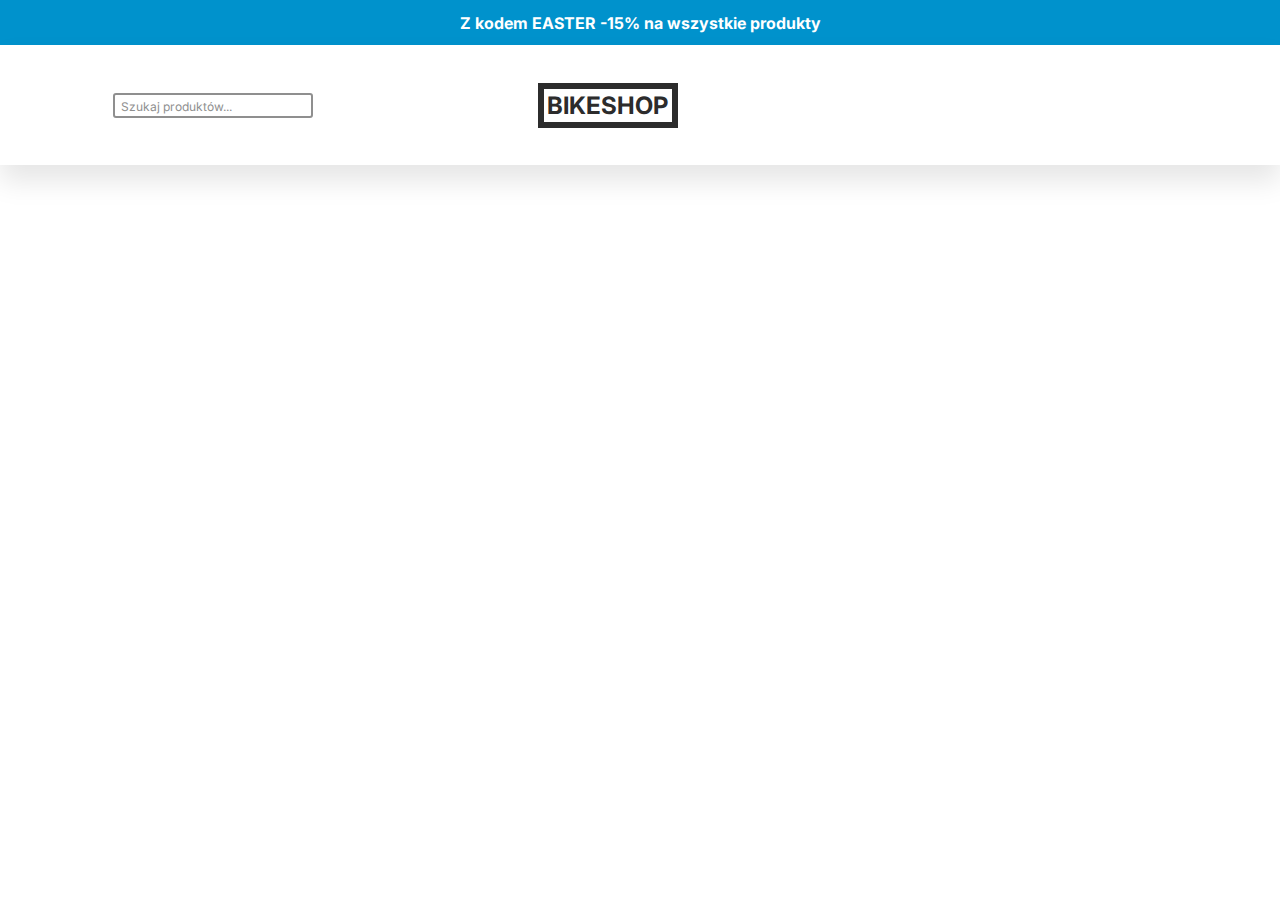
==== index.html @ ec5718e2 "Update" ====
<!DOCTYPE html>
<html lang="en">

<head>
    <meta charset="UTF-8">
    <meta http-equiv="X-UA-Compatible" content="IE=edge">
    <meta name="viewport" content="width=device-width, initial-scale=1.0">
    <title>Bikeshop Project</title>
    <link rel="stylesheet" href="assets/css/style.css">
</head>

<body>
    <div class="promotionNav">Z kodem EASTER -15% na wszystkie produkty</div>
    <div class="nav">
        <div class="navMain">
            <div class="searchBar">Szukaj produktów...</div>
            <div class="navLogo">BIKESHOP</div>
            <div class="userIcons ">
                <div class="userLogin">
                    <i class="las la-user"></i>
                </div>
                <div class="userFavorite">
                    <i class="las la-heart"></i>
                </div>
                <div class="userCart">
                    <i class="las la-shopping-cart"></i>
                </div>
            </div>
        </div>
        <div class="categoriesNav"></div>
    </div>


</body>

</html>
---- assets/css/style.css ----
@import url('https://fonts.googleapis.com/css2?family=Inter:wght@300;400;500;600;700;800;900&display=swap');

:root {
    --color-body: #ffff;
    --color-base: #0092cc;
    --color-text: #1e1e1e;
    --font-base: "Inter";
}

* {
    box-sizing: border-box;
    margin: 0;
    padding: 0;
}

body {
    background-color: var(--color-body);
    color: var(--color-text);
    font-family: var(--font-base), sans-serif;
}

.promotionNav {
    background-color: var(--color-base);
    color: #ffff;
    font-weight: 700;
    position: absolute;
    display: flex;
    flex-direction: row;
    justify-content: center;
    align-items: center;
    width: 100%;
    height: 45px;
    top: 0;
}

.nav {
    position: absolute;
    background-color: var(--color-body);
    width: 100%;
    height: 120px;
    display: flex;
    justify-content: center;
    align-items: center;
    box-shadow: 0px 16px 26px rgba(0, 0, 0, 0.1);
    top: 45px;
    left: 0;
}

.navMain {
    display: flex;
    justify-content: space-around;
    align-items: center;
    flex-direction: row;
    width: 100%;
}

.searchBar {
    color: #8F8F8F;
    font-size: 12px;
    width: 200px;
    height: 25px;
    border: 2px solid #8F8F8F;
    border-radius: 3px;
    padding: 4px 6px;
}

.navLogo {
    display: flex;
    justify-content: center;
    align-items: center;
    padding: 8px 8px;
    width: 140px;
    height: 45px;
    border: 6px solid #2c2c2c;
    color: #2c2c2c;
    font-size: 24px;
    font-weight: 700;
}

.userIcons {
    display: flex;
    justify-content: center;
    align-items: center;
    width: 264px;
    height: 56px;
}

.userIcons i {
    color: #8F8F8F;
    height: 46px;
    width: 46px;
    font-size: 1.2rem;
}
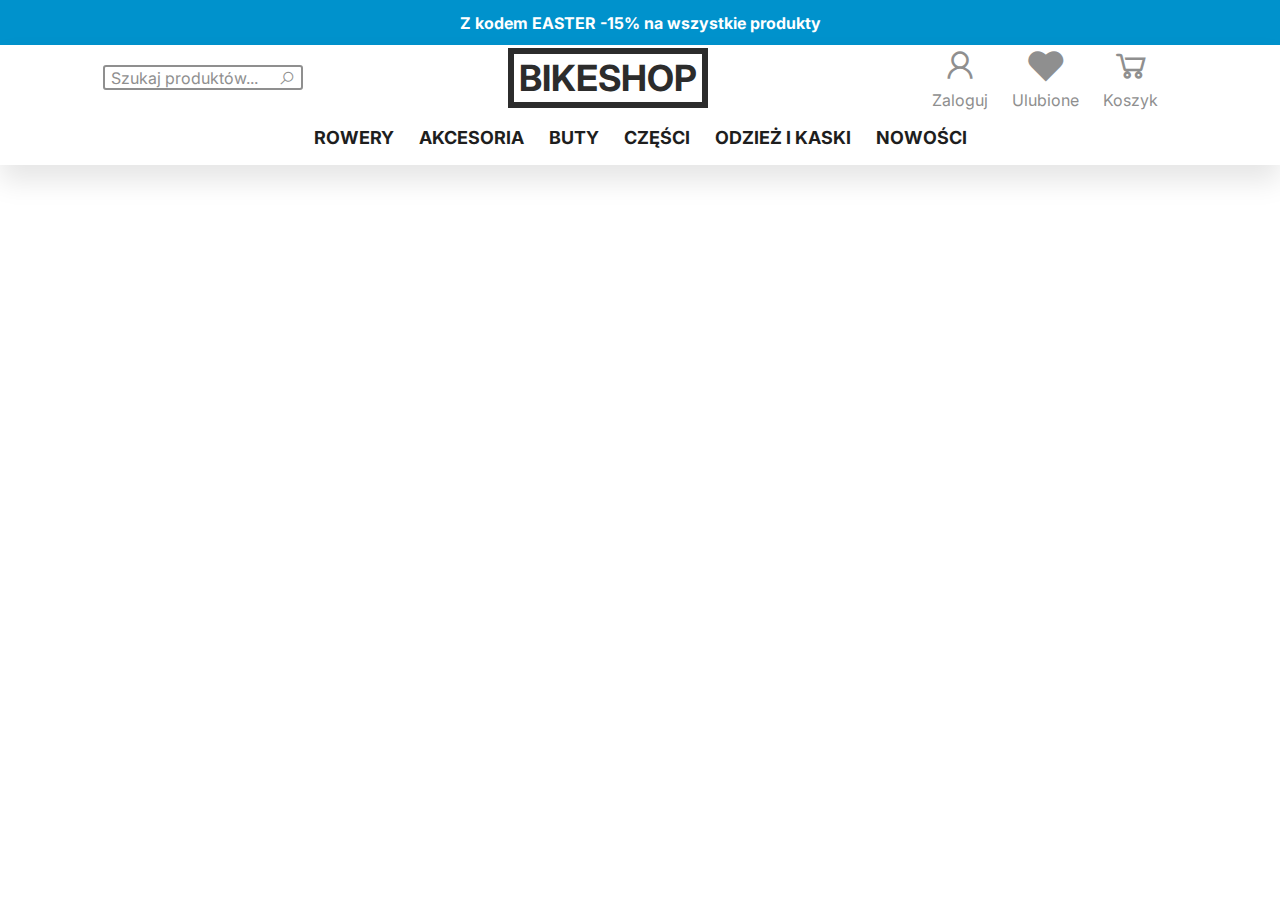
==== commit a8c10883: "Update" ====
--- a/index.html
+++ b/index.html
@@ -7,27 +7,38 @@
     <meta name="viewport" content="width=device-width, initial-scale=1.0">
     <title>Bikeshop Project</title>
     <link rel="stylesheet" href="assets/css/style.css">
+    <link rel="stylesheet" href="./assets/css/line-awesome.min.css">
 </head>
 
 <body>
     <div class="promotionNav">Z kodem EASTER -15% na wszystkie produkty</div>
     <div class="nav">
         <div class="navMain">
-            <div class="searchBar">Szukaj produktów...</div>
+            <div class="searchBar">Szukaj produktów...<i class="las la-search"></i></div>
             <div class="navLogo">BIKESHOP</div>
             <div class="userIcons ">
                 <div class="userLogin">
                     <i class="las la-user"></i>
+                    Zaloguj
                 </div>
                 <div class="userFavorite">
                     <i class="las la-heart"></i>
+                    Ulubione
                 </div>
                 <div class="userCart">
                     <i class="las la-shopping-cart"></i>
+                    Koszyk
                 </div>
             </div>
         </div>
-        <div class="categoriesNav"></div>
+        <div class="categoriesNav">
+            <a>ROWERY</a>
+            <a>AKCESORIA</a>
+            <a>BUTY</a>
+            <a>CZĘŚCI</a>
+            <a>ODZIEŻ I KASKI</a>
+            <a>NOWOŚCI</a>
+        </div>
     </div>
 
 
--- a/assets/css/style.css
+++ b/assets/css/style.css
@@ -31,6 +31,7 @@
     width: 100%;
     height: 45px;
     top: 0;
+    margin-bottom: 5px;
 }
 
 .nav {
@@ -41,9 +42,11 @@
     display: flex;
     justify-content: center;
     align-items: center;
+    flex-direction: column;
     box-shadow: 0px 16px 26px rgba(0, 0, 0, 0.1);
     top: 45px;
     left: 0;
+    
 }
 
 .navMain {
@@ -52,11 +55,12 @@
     align-items: center;
     flex-direction: row;
     width: 100%;
+    margin-bottom: 5px;
 }
 
 .searchBar {
     color: #8F8F8F;
-    font-size: 12px;
+    font-size: 16px;
     width: 200px;
     height: 25px;
     border: 2px solid #8F8F8F;
@@ -64,16 +68,23 @@
     padding: 4px 6px;
 }
 
+.searchBar {
+    display: flex;
+    justify-content: space-between;
+    align-items: center;
+    flex-direction: row;
+}
+
 .navLogo {
     display: flex;
     justify-content: center;
     align-items: center;
     padding: 8px 8px;
-    width: 140px;
-    height: 45px;
+    width: 200px;
+    height: 60px;
     border: 6px solid #2c2c2c;
     color: #2c2c2c;
-    font-size: 24px;
+    font-size: 36px;
     font-weight: 700;
 }
 
@@ -83,11 +94,55 @@
     align-items: center;
     width: 264px;
     height: 56px;
+    gap: 24px;
+}
+
+.userLogin {
+    display: flex;
+    flex-direction: column;
+    justify-content: center;
+    align-items: center;
+    color: #8F8F8F;
+    gap: 5px;
+}
+
+.userFavorite {
+    display: flex;
+    flex-direction: column;
+    justify-content: center;
+    align-items: center;
+    color: #8F8F8F;
+    gap: 5px;
+}
+
+.userCart {
+    display: flex;
+    flex-direction: column;
+    justify-content: center;
+    align-items: center;
+    color: #8F8F8F;
+    gap: 5px;
 }
 
 .userIcons i {
-    color: #8F8F8F;
-    height: 46px;
-    width: 46px;
-    font-size: 1.2rem;
-}+    color: #8f8f8f;
+    font-size: 40px;
+}
+
+.categoriesNav {
+    display: flex;
+    justify-content: center;
+    align-items: center;
+    flex-direction: row;
+    width: 100%;
+    height: 50px;
+    background-color: #ffff;
+    gap: 25px;
+}
+
+.categoriesNav a {
+    font-weight: 700;
+    color: #1e1e1e;
+    font-size: 18px;
+}
+
--- a/assets/css/line-awesome.min.css
+++ b/assets/css/line-awesome.min.css
@@ -0,0 +1 @@
+.la,.lab,.lad,.lal,.lar,.las{-moz-osx-font-smoothing:grayscale;-webkit-font-smoothing:antialiased;display:inline-block;font-style:normal;font-variant:normal;text-rendering:auto;line-height:1}.la-lg{font-size:1.33333em;line-height:.75em;vertical-align:-.0667em}.la-xs{font-size:.75em}.la-sm{font-size:.875em}.la-1x{font-size:1em}.la-2x{font-size:2em}.la-3x{font-size:3em}.la-4x{font-size:4em}.la-5x{font-size:5em}.la-6x{font-size:6em}.la-7x{font-size:7em}.la-8x{font-size:8em}.la-9x{font-size:9em}.la-10x{font-size:10em}.la-fw{text-align:center;width:1.25em}.la-ul{list-style-type:none;margin-left:2.5em;padding-left:0}.la-ul>li{position:relative}.la-li{left:-2em;position:absolute;text-align:center;width:2em;line-height:inherit}.la-border{border:solid .08em #eee;border-radius:.1em;padding:.2em .25em .15em}.la-pull-left{float:left}.la-pull-right{float:right}.la.la-pull-left,.lab.la-pull-left,.lal.la-pull-left,.lar.la-pull-left,.las.la-pull-left{margin-right:.3em}.la.la-pull-right,.lab.la-pull-right,.lal.la-pull-right,.lar.la-pull-right,.las.la-pull-right{margin-left:.3em}.la-spin{-webkit-animation:la-spin 2s infinite linear;animation:la-spin 2s infinite linear}.la-pulse{-webkit-animation:la-spin 1s infinite steps(8);animation:la-spin 1s infinite steps(8)}@-webkit-keyframes la-spin{0%{-webkit-transform:rotate(0);transform:rotate(0)}100%{-webkit-transform:rotate(360deg);transform:rotate(360deg)}}@keyframes la-spin{0%{-webkit-transform:rotate(0);transform:rotate(0)}100%{-webkit-transform:rotate(360deg);transform:rotate(360deg)}}.la-rotate-90{-webkit-transform:rotate(90deg);transform:rotate(90deg)}.la-rotate-180{-webkit-transform:rotate(180deg);transform:rotate(180deg)}.la-rotate-270{-webkit-transform:rotate(270deg);transform:rotate(270deg)}.la-flip-horizontal{-webkit-transform:scale(-1,1);transform:scale(-1,1)}.la-flip-vertical{-webkit-transform:scale(1,-1);transform:scale(1,-1)}.la-flip-both,.la-flip-horizontal.la-flip-vertical{-webkit-transform:scale(-1,-1);transform:scale(-1,-1)}:root .la-flip-both,:root .la-flip-horizontal,:root .la-flip-vertical,:root .la-rotate-180,:root .la-rotate-270,:root .la-rotate-90{-webkit-filter:none;filter:none}.la-stack{display:inline-block;height:2em;line-height:2em;position:relative;vertical-align:middle;width:2.5em}.la-stack-1x,.la-stack-2x{left:0;position:absolute;text-align:center;width:100%}.la-stack-1x{line-height:inherit}.la-stack-2x{font-size:2em}.la-inverse{color:#fff}.la-500px:before{content:"\f26e"}.la-accessible-icon:before{content:"\f368"}.la-accusoft:before{content:"\f369"}.la-acquisitions-incorporated:before{content:"\f6af"}.la-ad:before{content:"\f641"}.la-address-book:before{content:"\f2b9"}.la-address-card:before{content:"\f2bb"}.la-adjust:before{content:"\f042"}.la-adn:before{content:"\f170"}.la-adobe:before{content:"\f778"}.la-adversal:before{content:"\f36a"}.la-affiliatetheme:before{content:"\f36b"}.la-air-freshener:before{content:"\f5d0"}.la-airbnb:before{content:"\f834"}.la-algolia:before{content:"\f36c"}.la-align-center:before{content:"\f037"}.la-align-justify:before{content:"\f039"}.la-align-left:before{content:"\f036"}.la-align-right:before{content:"\f038"}.la-alipay:before{content:"\f642"}.la-allergies:before{content:"\f461"}.la-amazon:before{content:"\f270"}.la-amazon-pay:before{content:"\f42c"}.la-ambulance:before{content:"\f0f9"}.la-american-sign-language-interpreting:before{content:"\f2a3"}.la-amilia:before{content:"\f36d"}.la-anchor:before{content:"\f13d"}.la-android:before{content:"\f17b"}.la-angellist:before{content:"\f209"}.la-angle-double-down:before{content:"\f103"}.la-angle-double-left:before{content:"\f100"}.la-angle-double-right:before{content:"\f101"}.la-angle-double-up:before{content:"\f102"}.la-angle-down:before{content:"\f107"}.la-angle-left:before{content:"\f104"}.la-angle-right:before{content:"\f105"}.la-angle-up:before{content:"\f106"}.la-angry:before{content:"\f556"}.la-angrycreative:before{content:"\f36e"}.la-angular:before{content:"\f420"}.la-ankh:before{content:"\f644"}.la-app-store:before{content:"\f36f"}.la-app-store-ios:before{content:"\f370"}.la-apper:before{content:"\f371"}.la-apple:before{content:"\f179"}.la-apple-alt:before{content:"\f5d1"}.la-apple-pay:before{content:"\f415"}.la-archive:before{content:"\f187"}.la-archway:before{content:"\f557"}.la-arrow-alt-circle-down:before{content:"\f358"}.la-arrow-alt-circle-left:before{content:"\f359"}.la-arrow-alt-circle-right:before{content:"\f35a"}.la-arrow-alt-circle-up:before{content:"\f35b"}.la-arrow-circle-down:before{content:"\f0ab"}.la-arrow-circle-left:before{content:"\f0a8"}.la-arrow-circle-right:before{content:"\f0a9"}.la-arrow-circle-up:before{content:"\f0aa"}.la-arrow-down:before{content:"\f063"}.la-arrow-left:before{content:"\f060"}.la-arrow-right:before{content:"\f061"}.la-arrow-up:before{content:"\f062"}.la-arrows-alt:before{content:"\f0b2"}.la-arrows-alt-h:before{content:"\f337"}.la-arrows-alt-v:before{content:"\f338"}.la-artstation:before{content:"\f77a"}.la-assistive-listening-systems:before{content:"\f2a2"}.la-asterisk:before{content:"\f069"}.la-asymmetrik:before{content:"\f372"}.la-at:before{content:"\f1fa"}.la-atlas:before{content:"\f558"}.la-atlassian:before{content:"\f77b"}.la-atom:before{content:"\f5d2"}.la-audible:before{content:"\f373"}.la-audio-description:before{content:"\f29e"}.la-autoprefixer:before{content:"\f41c"}.la-avianex:before{content:"\f374"}.la-aviato:before{content:"\f421"}.la-award:before{content:"\f559"}.la-aws:before{content:"\f375"}.la-baby:before{content:"\f77c"}.la-baby-carriage:before{content:"\f77d"}.la-backspace:before{content:"\f55a"}.la-backward:before{content:"\f04a"}.la-bacon:before{content:"\f7e5"}.la-balance-scale:before{content:"\f24e"}.la-balance-scale-left:before{content:"\f515"}.la-balance-scale-right:before{content:"\f516"}.la-ban:before{content:"\f05e"}.la-band-aid:before{content:"\f462"}.la-bandcamp:before{content:"\f2d5"}.la-barcode:before{content:"\f02a"}.la-bars:before{content:"\f0c9"}.la-baseball-ball:before{content:"\f433"}.la-basketball-ball:before{content:"\f434"}.la-bath:before{content:"\f2cd"}.la-battery-empty:before{content:"\f244"}.la-battery-full:before{content:"\f240"}.la-battery-half:before{content:"\f242"}.la-battery-quarter:before{content:"\f243"}.la-battery-three-quarters:before{content:"\f241"}.la-battle-net:before{content:"\f835"}.la-bed:before{content:"\f236"}.la-beer:before{content:"\f0fc"}.la-behance:before{content:"\f1b4"}.la-behance-square:before{content:"\f1b5"}.la-bell:before{content:"\f0f3"}.la-bell-slash:before{content:"\f1f6"}.la-bezier-curve:before{content:"\f55b"}.la-bible:before{content:"\f647"}.la-bicycle:before{content:"\f206"}.la-biking:before{content:"\f84a"}.la-bimobject:before{content:"\f378"}.la-binoculars:before{content:"\f1e5"}.la-biohazard:before{content:"\f780"}.la-birthday-cake:before{content:"\f1fd"}.la-bitbucket:before{content:"\f171"}.la-bitcoin:before{content:"\f379"}.la-bity:before{content:"\f37a"}.la-black-tie:before{content:"\f27e"}.la-blackberry:before{content:"\f37b"}.la-blender:before{content:"\f517"}.la-blender-phone:before{content:"\f6b6"}.la-blind:before{content:"\f29d"}.la-blog:before{content:"\f781"}.la-blogger:before{content:"\f37c"}.la-blogger-b:before{content:"\f37d"}.la-bluetooth:before{content:"\f293"}.la-bluetooth-b:before{content:"\f294"}.la-bold:before{content:"\f032"}.la-bolt:before{content:"\f0e7"}.la-bomb:before{content:"\f1e2"}.la-bone:before{content:"\f5d7"}.la-bong:before{content:"\f55c"}.la-book:before{content:"\f02d"}.la-book-dead:before{content:"\f6b7"}.la-book-medical:before{content:"\f7e6"}.la-book-open:before{content:"\f518"}.la-book-reader:before{content:"\f5da"}.la-bookmark:before{content:"\f02e"}.la-bootstrap:before{content:"\f836"}.la-border-all:before{content:"\f84c"}.la-border-none:before{content:"\f850"}.la-border-style:before{content:"\f853"}.la-bowling-ball:before{content:"\f436"}.la-box:before{content:"\f466"}.la-box-open:before{content:"\f49e"}.la-boxes:before{content:"\f468"}.la-braille:before{content:"\f2a1"}.la-brain:before{content:"\f5dc"}.la-bread-slice:before{content:"\f7ec"}.la-briefcase:before{content:"\f0b1"}.la-briefcase-medical:before{content:"\f469"}.la-broadcast-tower:before{content:"\f519"}.la-broom:before{content:"\f51a"}.la-brush:before{content:"\f55d"}.la-btc:before{content:"\f15a"}.la-buffer:before{content:"\f837"}.la-bug:before{content:"\f188"}.la-building:before{content:"\f1ad"}.la-bullhorn:before{content:"\f0a1"}.la-bullseye:before{content:"\f140"}.la-burn:before{content:"\f46a"}.la-buromobelexperte:before{content:"\f37f"}.la-bus:before{content:"\f207"}.la-bus-alt:before{content:"\f55e"}.la-business-time:before{content:"\f64a"}.la-buy-n-large:before{content:"\f8a6"}.la-buysellads:before{content:"\f20d"}.la-calculator:before{content:"\f1ec"}.la-calendar:before{content:"\f133"}.la-calendar-alt:before{content:"\f073"}.la-calendar-check:before{content:"\f274"}.la-calendar-day:before{content:"\f783"}.la-calendar-minus:before{content:"\f272"}.la-calendar-plus:before{content:"\f271"}.la-calendar-times:before{content:"\f273"}.la-calendar-week:before{content:"\f784"}.la-camera:before{content:"\f030"}.la-camera-retro:before{content:"\f083"}.la-campground:before{content:"\f6bb"}.la-canadian-maple-leaf:before{content:"\f785"}.la-candy-cane:before{content:"\f786"}.la-cannabis:before{content:"\f55f"}.la-capsules:before{content:"\f46b"}.la-car:before{content:"\f1b9"}.la-car-alt:before{content:"\f5de"}.la-car-battery:before{content:"\f5df"}.la-car-crash:before{content:"\f5e1"}.la-car-side:before{content:"\f5e4"}.la-caret-down:before{content:"\f0d7"}.la-caret-left:before{content:"\f0d9"}.la-caret-right:before{content:"\f0da"}.la-caret-square-down:before{content:"\f150"}.la-caret-square-left:before{content:"\f191"}.la-caret-square-right:before{content:"\f152"}.la-caret-square-up:before{content:"\f151"}.la-caret-up:before{content:"\f0d8"}.la-carrot:before{content:"\f787"}.la-cart-arrow-down:before{content:"\f218"}.la-cart-plus:before{content:"\f217"}.la-cash-register:before{content:"\f788"}.la-cat:before{content:"\f6be"}.la-cc-amazon-pay:before{content:"\f42d"}.la-cc-amex:before{content:"\f1f3"}.la-cc-apple-pay:before{content:"\f416"}.la-cc-diners-club:before{content:"\f24c"}.la-cc-discover:before{content:"\f1f2"}.la-cc-jcb:before{content:"\f24b"}.la-cc-mastercard:before{content:"\f1f1"}.la-cc-paypal:before{content:"\f1f4"}.la-cc-stripe:before{content:"\f1f5"}.la-cc-visa:before{content:"\f1f0"}.la-centercode:before{content:"\f380"}.la-centos:before{content:"\f789"}.la-certificate:before{content:"\f0a3"}.la-chair:before{content:"\f6c0"}.la-chalkboard:before{content:"\f51b"}.la-chalkboard-teacher:before{content:"\f51c"}.la-charging-station:before{content:"\f5e7"}.la-chart-area:before{content:"\f1fe"}.la-chart-bar:before{content:"\f080"}.la-chart-line:before{content:"\f201"}.la-chart-pie:before{content:"\f200"}.la-check:before{content:"\f00c"}.la-check-circle:before{content:"\f058"}.la-check-double:before{content:"\f560"}.la-check-square:before{content:"\f14a"}.la-cheese:before{content:"\f7ef"}.la-chess:before{content:"\f439"}.la-chess-bishop:before{content:"\f43a"}.la-chess-board:before{content:"\f43c"}.la-chess-king:before{content:"\f43f"}.la-chess-knight:before{content:"\f441"}.la-chess-pawn:before{content:"\f443"}.la-chess-queen:before{content:"\f445"}.la-chess-rook:before{content:"\f447"}.la-chevron-circle-down:before{content:"\f13a"}.la-chevron-circle-left:before{content:"\f137"}.la-chevron-circle-right:before{content:"\f138"}.la-chevron-circle-up:before{content:"\f139"}.la-chevron-down:before{content:"\f078"}.la-chevron-left:before{content:"\f053"}.la-chevron-right:before{content:"\f054"}.la-chevron-up:before{content:"\f077"}.la-child:before{content:"\f1ae"}.la-chrome:before{content:"\f268"}.la-chromecast:before{content:"\f838"}.la-church:before{content:"\f51d"}.la-circle:before{content:"\f111"}.la-circle-notch:before{content:"\f1ce"}.la-city:before{content:"\f64f"}.la-clinic-medical:before{content:"\f7f2"}.la-clipboard:before{content:"\f328"}.la-clipboard-check:before{content:"\f46c"}.la-clipboard-list:before{content:"\f46d"}.la-clock:before{content:"\f017"}.la-clone:before{content:"\f24d"}.la-closed-captioning:before{content:"\f20a"}.la-cloud:before{content:"\f0c2"}.la-cloud-download-alt:before{content:"\f381"}.la-cloud-meatball:before{content:"\f73b"}.la-cloud-moon:before{content:"\f6c3"}.la-cloud-moon-rain:before{content:"\f73c"}.la-cloud-rain:before{content:"\f73d"}.la-cloud-showers-heavy:before{content:"\f740"}.la-cloud-sun:before{content:"\f6c4"}.la-cloud-sun-rain:before{content:"\f743"}.la-cloud-upload-alt:before{content:"\f382"}.la-cloudscale:before{content:"\f383"}.la-cloudsmith:before{content:"\f384"}.la-cloudversify:before{content:"\f385"}.la-cocktail:before{content:"\f561"}.la-code:before{content:"\f121"}.la-code-branch:before{content:"\f126"}.la-codepen:before{content:"\f1cb"}.la-codiepie:before{content:"\f284"}.la-coffee:before{content:"\f0f4"}.la-cog:before{content:"\f013"}.la-cogs:before{content:"\f085"}.la-coins:before{content:"\f51e"}.la-columns:before{content:"\f0db"}.la-comment:before{content:"\f075"}.la-comment-alt:before{content:"\f27a"}.la-comment-dollar:before{content:"\f651"}.la-comment-dots:before{content:"\f4ad"}.la-comment-medical:before{content:"\f7f5"}.la-comment-slash:before{content:"\f4b3"}.la-comments:before{content:"\f086"}.la-comments-dollar:before{content:"\f653"}.la-compact-disc:before{content:"\f51f"}.la-compass:before{content:"\f14e"}.la-compress:before{content:"\f066"}.la-compress-arrows-alt:before{content:"\f78c"}.la-concierge-bell:before{content:"\f562"}.la-confluence:before{content:"\f78d"}.la-connectdevelop:before{content:"\f20e"}.la-contao:before{content:"\f26d"}.la-cookie:before{content:"\f563"}.la-cookie-bite:before{content:"\f564"}.la-copy:before{content:"\f0c5"}.la-copyright:before{content:"\f1f9"}.la-cotton-bureau:before{content:"\f89e"}.la-couch:before{content:"\f4b8"}.la-cpanel:before{content:"\f388"}.la-creative-commons:before{content:"\f25e"}.la-creative-commons-by:before{content:"\f4e7"}.la-creative-commons-nc:before{content:"\f4e8"}.la-creative-commons-nc-eu:before{content:"\f4e9"}.la-creative-commons-nc-jp:before{content:"\f4ea"}.la-creative-commons-nd:before{content:"\f4eb"}.la-creative-commons-pd:before{content:"\f4ec"}.la-creative-commons-pd-alt:before{content:"\f4ed"}.la-creative-commons-remix:before{content:"\f4ee"}.la-creative-commons-sa:before{content:"\f4ef"}.la-creative-commons-sampling:before{content:"\f4f0"}.la-creative-commons-sampling-plus:before{content:"\f4f1"}.la-creative-commons-share:before{content:"\f4f2"}.la-creative-commons-zero:before{content:"\f4f3"}.la-credit-card:before{content:"\f09d"}.la-critical-role:before{content:"\f6c9"}.la-crop:before{content:"\f125"}.la-crop-alt:before{content:"\f565"}.la-cross:before{content:"\f654"}.la-crosshairs:before{content:"\f05b"}.la-crow:before{content:"\f520"}.la-crown:before{content:"\f521"}.la-crutch:before{content:"\f7f7"}.la-css3:before{content:"\f13c"}.la-css3-alt:before{content:"\f38b"}.la-cube:before{content:"\f1b2"}.la-cubes:before{content:"\f1b3"}.la-cut:before{content:"\f0c4"}.la-cuttlefish:before{content:"\f38c"}.la-d-and-d:before{content:"\f38d"}.la-d-and-d-beyond:before{content:"\f6ca"}.la-dashcube:before{content:"\f210"}.la-database:before{content:"\f1c0"}.la-deaf:before{content:"\f2a4"}.la-delicious:before{content:"\f1a5"}.la-democrat:before{content:"\f747"}.la-deploydog:before{content:"\f38e"}.la-deskpro:before{content:"\f38f"}.la-desktop:before{content:"\f108"}.la-dev:before{content:"\f6cc"}.la-deviantart:before{content:"\f1bd"}.la-dharmachakra:before{content:"\f655"}.la-dhl:before{content:"\f790"}.la-diagnoses:before{content:"\f470"}.la-diaspora:before{content:"\f791"}.la-dice:before{content:"\f522"}.la-dice-d20:before{content:"\f6cf"}.la-dice-d6:before{content:"\f6d1"}.la-dice-five:before{content:"\f523"}.la-dice-four:before{content:"\f524"}.la-dice-one:before{content:"\f525"}.la-dice-six:before{content:"\f526"}.la-dice-three:before{content:"\f527"}.la-dice-two:before{content:"\f528"}.la-digg:before{content:"\f1a6"}.la-digital-ocean:before{content:"\f391"}.la-digital-tachograph:before{content:"\f566"}.la-directions:before{content:"\f5eb"}.la-discord:before{content:"\f392"}.la-discourse:before{content:"\f393"}.la-divide:before{content:"\f529"}.la-dizzy:before{content:"\f567"}.la-dna:before{content:"\f471"}.la-dochub:before{content:"\f394"}.la-docker:before{content:"\f395"}.la-dog:before{content:"\f6d3"}.la-dollar-sign:before{content:"\f155"}.la-dolly:before{content:"\f472"}.la-dolly-flatbed:before{content:"\f474"}.la-donate:before{content:"\f4b9"}.la-door-closed:before{content:"\f52a"}.la-door-open:before{content:"\f52b"}.la-dot-circle:before{content:"\f192"}.la-dove:before{content:"\f4ba"}.la-download:before{content:"\f019"}.la-draft2digital:before{content:"\f396"}.la-drafting-compass:before{content:"\f568"}.la-dragon:before{content:"\f6d5"}.la-draw-polygon:before{content:"\f5ee"}.la-dribbble:before{content:"\f17d"}.la-dribbble-square:before{content:"\f397"}.la-dropbox:before{content:"\f16b"}.la-drum:before{content:"\f569"}.la-drum-steelpan:before{content:"\f56a"}.la-drumstick-bite:before{content:"\f6d7"}.la-drupal:before{content:"\f1a9"}.la-dumbbell:before{content:"\f44b"}.la-dumpster:before{content:"\f793"}.la-dumpster-fire:before{content:"\f794"}.la-dungeon:before{content:"\f6d9"}.la-dyalog:before{content:"\f399"}.la-earlybirds:before{content:"\f39a"}.la-ebay:before{content:"\f4f4"}.la-edge:before{content:"\f282"}.la-edit:before{content:"\f044"}.la-egg:before{content:"\f7fb"}.la-eject:before{content:"\f052"}.la-elementor:before{content:"\f430"}.la-ellipsis-h:before{content:"\f141"}.la-ellipsis-v:before{content:"\f142"}.la-ello:before{content:"\f5f1"}.la-ember:before{content:"\f423"}.la-empire:before{content:"\f1d1"}.la-envelope:before{content:"\f0e0"}.la-envelope-open:before{content:"\f2b6"}.la-envelope-open-text:before{content:"\f658"}.la-envelope-square:before{content:"\f199"}.la-envira:before{content:"\f299"}.la-equals:before{content:"\f52c"}.la-eraser:before{content:"\f12d"}.la-erlang:before{content:"\f39d"}.la-ethereum:before{content:"\f42e"}.la-ethernet:before{content:"\f796"}.la-etsy:before{content:"\f2d7"}.la-euro-sign:before{content:"\f153"}.la-evernote:before{content:"\f839"}.la-exchange-alt:before{content:"\f362"}.la-exclamation:before{content:"\f12a"}.la-exclamation-circle:before{content:"\f06a"}.la-exclamation-triangle:before{content:"\f071"}.la-expand:before{content:"\f065"}.la-expand-arrows-alt:before{content:"\f31e"}.la-expeditedssl:before{content:"\f23e"}.la-external-link-alt:before{content:"\f35d"}.la-external-link-square-alt:before{content:"\f360"}.la-eye:before{content:"\f06e"}.la-eye-dropper:before{content:"\f1fb"}.la-eye-slash:before{content:"\f070"}.la-facebook:before{content:"\f09a"}.la-facebook-f:before{content:"\f39e"}.la-facebook-messenger:before{content:"\f39f"}.la-facebook-square:before{content:"\f082"}.la-fan:before{content:"\f863"}.la-fantasy-flight-games:before{content:"\f6dc"}.la-fast-backward:before{content:"\f049"}.la-fast-forward:before{content:"\f050"}.la-fax:before{content:"\f1ac"}.la-feather:before{content:"\f52d"}.la-feather-alt:before{content:"\f56b"}.la-fedex:before{content:"\f797"}.la-fedora:before{content:"\f798"}.la-female:before{content:"\f182"}.la-fighter-jet:before{content:"\f0fb"}.la-figma:before{content:"\f799"}.la-file:before{content:"\f15b"}.la-file-alt:before{content:"\f15c"}.la-file-archive:before{content:"\f1c6"}.la-file-audio:before{content:"\f1c7"}.la-file-code:before{content:"\f1c9"}.la-file-contract:before{content:"\f56c"}.la-file-csv:before{content:"\f6dd"}.la-file-download:before{content:"\f56d"}.la-file-excel:before{content:"\f1c3"}.la-file-export:before{content:"\f56e"}.la-file-image:before{content:"\f1c5"}.la-file-import:before{content:"\f56f"}.la-file-invoice:before{content:"\f570"}.la-file-invoice-dollar:before{content:"\f571"}.la-file-medical:before{content:"\f477"}.la-file-medical-alt:before{content:"\f478"}.la-file-pdf:before{content:"\f1c1"}.la-file-powerpoint:before{content:"\f1c4"}.la-file-prescription:before{content:"\f572"}.la-file-signature:before{content:"\f573"}.la-file-upload:before{content:"\f574"}.la-file-video:before{content:"\f1c8"}.la-file-word:before{content:"\f1c2"}.la-fill:before{content:"\f575"}.la-fill-drip:before{content:"\f576"}.la-film:before{content:"\f008"}.la-filter:before{content:"\f0b0"}.la-fingerprint:before{content:"\f577"}.la-fire:before{content:"\f06d"}.la-fire-alt:before{content:"\f7e4"}.la-fire-extinguisher:before{content:"\f134"}.la-firefox:before{content:"\f269"}.la-first-aid:before{content:"\f479"}.la-first-order:before{content:"\f2b0"}.la-first-order-alt:before{content:"\f50a"}.la-firstdraft:before{content:"\f3a1"}.la-fish:before{content:"\f578"}.la-fist-raised:before{content:"\f6de"}.la-flag:before{content:"\f024"}.la-flag-checkered:before{content:"\f11e"}.la-flag-usa:before{content:"\f74d"}.la-flask:before{content:"\f0c3"}.la-flickr:before{content:"\f16e"}.la-flipboard:before{content:"\f44d"}.la-flushed:before{content:"\f579"}.la-fly:before{content:"\f417"}.la-folder:before{content:"\f07b"}.la-folder-minus:before{content:"\f65d"}.la-folder-open:before{content:"\f07c"}.la-folder-plus:before{content:"\f65e"}.la-font:before{content:"\f031"}.la-font-awesome:before{content:"\f2b4"}.la-font-awesome-alt:before{content:"\f35c"}.la-font-awesome-flag:before{content:"\f425"}.la-font-awesome-logo-full:before{content:"\f4e6"}.la-fonticons:before{content:"\f280"}.la-fonticons-fi:before{content:"\f3a2"}.la-football-ball:before{content:"\f44e"}.la-fort-awesome:before{content:"\f286"}.la-fort-awesome-alt:before{content:"\f3a3"}.la-forumbee:before{content:"\f211"}.la-forward:before{content:"\f04e"}.la-foursquare:before{content:"\f180"}.la-free-code-camp:before{content:"\f2c5"}.la-freebsd:before{content:"\f3a4"}.la-frog:before{content:"\f52e"}.la-frown:before{content:"\f119"}.la-frown-open:before{content:"\f57a"}.la-fulcrum:before{content:"\f50b"}.la-funnel-dollar:before{content:"\f662"}.la-futbol:before{content:"\f1e3"}.la-galactic-republic:before{content:"\f50c"}.la-galactic-senate:before{content:"\f50d"}.la-gamepad:before{content:"\f11b"}.la-gas-pump:before{content:"\f52f"}.la-gavel:before{content:"\f0e3"}.la-gem:before{content:"\f3a5"}.la-genderless:before{content:"\f22d"}.la-get-pocket:before{content:"\f265"}.la-gg:before{content:"\f260"}.la-gg-circle:before{content:"\f261"}.la-ghost:before{content:"\f6e2"}.la-gift:before{content:"\f06b"}.la-gifts:before{content:"\f79c"}.la-git:before{content:"\f1d3"}.la-git-alt:before{content:"\f841"}.la-git-square:before{content:"\f1d2"}.la-github:before{content:"\f09b"}.la-github-alt:before{content:"\f113"}.la-github-square:before{content:"\f092"}.la-gitkraken:before{content:"\f3a6"}.la-gitlab:before{content:"\f296"}.la-gitter:before{content:"\f426"}.la-glass-cheers:before{content:"\f79f"}.la-glass-martini:before{content:"\f000"}.la-glass-martini-alt:before{content:"\f57b"}.la-glass-whiskey:before{content:"\f7a0"}.la-glasses:before{content:"\f530"}.la-glide:before{content:"\f2a5"}.la-glide-g:before{content:"\f2a6"}.la-globe:before{content:"\f0ac"}.la-globe-africa:before{content:"\f57c"}.la-globe-americas:before{content:"\f57d"}.la-globe-asia:before{content:"\f57e"}.la-globe-europe:before{content:"\f7a2"}.la-gofore:before{content:"\f3a7"}.la-golf-ball:before{content:"\f450"}.la-goodreads:before{content:"\f3a8"}.la-goodreads-g:before{content:"\f3a9"}.la-google:before{content:"\f1a0"}.la-google-drive:before{content:"\f3aa"}.la-google-play:before{content:"\f3ab"}.la-google-plus:before{content:"\f2b3"}.la-google-plus-g:before{content:"\f0d5"}.la-google-plus-square:before{content:"\f0d4"}.la-google-wallet:before{content:"\f1ee"}.la-gopuram:before{content:"\f664"}.la-graduation-cap:before{content:"\f19d"}.la-gratipay:before{content:"\f184"}.la-grav:before{content:"\f2d6"}.la-greater-than:before{content:"\f531"}.la-greater-than-equal:before{content:"\f532"}.la-grimace:before{content:"\f57f"}.la-grin:before{content:"\f580"}.la-grin-alt:before{content:"\f581"}.la-grin-beam:before{content:"\f582"}.la-grin-beam-sweat:before{content:"\f583"}.la-grin-hearts:before{content:"\f584"}.la-grin-squint:before{content:"\f585"}.la-grin-squint-tears:before{content:"\f586"}.la-grin-stars:before{content:"\f587"}.la-grin-tears:before{content:"\f588"}.la-grin-tongue:before{content:"\f589"}.la-grin-tongue-squint:before{content:"\f58a"}.la-grin-tongue-wink:before{content:"\f58b"}.la-grin-wink:before{content:"\f58c"}.la-grip-horizontal:before{content:"\f58d"}.la-grip-lines:before{content:"\f7a4"}.la-grip-lines-vertical:before{content:"\f7a5"}.la-grip-vertical:before{content:"\f58e"}.la-gripfire:before{content:"\f3ac"}.la-grunt:before{content:"\f3ad"}.la-guitar:before{content:"\f7a6"}.la-gulp:before{content:"\f3ae"}.la-h-square:before{content:"\f0fd"}.la-hacker-news:before{content:"\f1d4"}.la-hacker-news-square:before{content:"\f3af"}.la-hackerrank:before{content:"\f5f7"}.la-hamburger:before{content:"\f805"}.la-hammer:before{content:"\f6e3"}.la-hamsa:before{content:"\f665"}.la-hand-holding:before{content:"\f4bd"}.la-hand-holding-heart:before{content:"\f4be"}.la-hand-holding-usd:before{content:"\f4c0"}.la-hand-lizard:before{content:"\f258"}.la-hand-middle-finger:before{content:"\f806"}.la-hand-paper:before{content:"\f256"}.la-hand-peace:before{content:"\f25b"}.la-hand-point-down:before{content:"\f0a7"}.la-hand-point-left:before{content:"\f0a5"}.la-hand-point-right:before{content:"\f0a4"}.la-hand-point-up:before{content:"\f0a6"}.la-hand-pointer:before{content:"\f25a"}.la-hand-rock:before{content:"\f255"}.la-hand-scissors:before{content:"\f257"}.la-hand-spock:before{content:"\f259"}.la-hands:before{content:"\f4c2"}.la-hands-helping:before{content:"\f4c4"}.la-handshake:before{content:"\f2b5"}.la-hanukiah:before{content:"\f6e6"}.la-hard-hat:before{content:"\f807"}.la-hashtag:before{content:"\f292"}.la-hat-cowboy:before{content:"\f8c0"}.la-hat-cowboy-side:before{content:"\f8c1"}.la-hat-wizard:before{content:"\f6e8"}.la-haykal:before{content:"\f666"}.la-hdd:before{content:"\f0a0"}.la-heading:before{content:"\f1dc"}.la-headphones:before{content:"\f025"}.la-headphones-alt:before{content:"\f58f"}.la-headset:before{content:"\f590"}.la-heart:before{content:"\f004"}.la-heart-broken:before{content:"\f7a9"}.la-heartbeat:before{content:"\f21e"}.la-helicopter:before{content:"\f533"}.la-highlighter:before{content:"\f591"}.la-hiking:before{content:"\f6ec"}.la-hippo:before{content:"\f6ed"}.la-hips:before{content:"\f452"}.la-hire-a-helper:before{content:"\f3b0"}.la-history:before{content:"\f1da"}.la-hockey-puck:before{content:"\f453"}.la-holly-berry:before{content:"\f7aa"}.la-home:before{content:"\f015"}.la-hooli:before{content:"\f427"}.la-hornbill:before{content:"\f592"}.la-horse:before{content:"\f6f0"}.la-horse-head:before{content:"\f7ab"}.la-hospital:before{content:"\f0f8"}.la-hospital-alt:before{content:"\f47d"}.la-hospital-symbol:before{content:"\f47e"}.la-hot-tub:before{content:"\f593"}.la-hotdog:before{content:"\f80f"}.la-hotel:before{content:"\f594"}.la-hotjar:before{content:"\f3b1"}.la-hourglass:before{content:"\f254"}.la-hourglass-end:before{content:"\f253"}.la-hourglass-half:before{content:"\f252"}.la-hourglass-start:before{content:"\f251"}.la-house-damage:before{content:"\f6f1"}.la-houzz:before{content:"\f27c"}.la-hryvnia:before{content:"\f6f2"}.la-html5:before{content:"\f13b"}.la-hubspot:before{content:"\f3b2"}.la-i-cursor:before{content:"\f246"}.la-ice-cream:before{content:"\f810"}.la-icicles:before{content:"\f7ad"}.la-icons:before{content:"\f86d"}.la-id-badge:before{content:"\f2c1"}.la-id-card:before{content:"\f2c2"}.la-id-card-alt:before{content:"\f47f"}.la-igloo:before{content:"\f7ae"}.la-image:before{content:"\f03e"}.la-images:before{content:"\f302"}.la-imdb:before{content:"\f2d8"}.la-inbox:before{content:"\f01c"}.la-indent:before{content:"\f03c"}.la-industry:before{content:"\f275"}.la-infinity:before{content:"\f534"}.la-info:before{content:"\f129"}.la-info-circle:before{content:"\f05a"}.la-instagram:before{content:"\f16d"}.la-intercom:before{content:"\f7af"}.la-internet-explorer:before{content:"\f26b"}.la-invision:before{content:"\f7b0"}.la-ioxhost:before{content:"\f208"}.la-italic:before{content:"\f033"}.la-itch-io:before{content:"\f83a"}.la-itunes:before{content:"\f3b4"}.la-itunes-note:before{content:"\f3b5"}.la-java:before{content:"\f4e4"}.la-jedi:before{content:"\f669"}.la-jedi-order:before{content:"\f50e"}.la-jenkins:before{content:"\f3b6"}.la-jira:before{content:"\f7b1"}.la-joget:before{content:"\f3b7"}.la-joint:before{content:"\f595"}.la-joomla:before{content:"\f1aa"}.la-journal-whills:before{content:"\f66a"}.la-js:before{content:"\f3b8"}.la-js-square:before{content:"\f3b9"}.la-jsfiddle:before{content:"\f1cc"}.la-kaaba:before{content:"\f66b"}.la-kaggle:before{content:"\f5fa"}.la-key:before{content:"\f084"}.la-keybase:before{content:"\f4f5"}.la-keyboard:before{content:"\f11c"}.la-keycdn:before{content:"\f3ba"}.la-khanda:before{content:"\f66d"}.la-kickstarter:before{content:"\f3bb"}.la-kickstarter-k:before{content:"\f3bc"}.la-kiss:before{content:"\f596"}.la-kiss-beam:before{content:"\f597"}.la-kiss-wink-heart:before{content:"\f598"}.la-kiwi-bird:before{content:"\f535"}.la-korvue:before{content:"\f42f"}.la-landmark:before{content:"\f66f"}.la-language:before{content:"\f1ab"}.la-laptop:before{content:"\f109"}.la-laptop-code:before{content:"\f5fc"}.la-laptop-medical:before{content:"\f812"}.la-laravel:before{content:"\f3bd"}.la-lastfm:before{content:"\f202"}.la-lastfm-square:before{content:"\f203"}.la-laugh:before{content:"\f599"}.la-laugh-beam:before{content:"\f59a"}.la-laugh-squint:before{content:"\f59b"}.la-laugh-wink:before{content:"\f59c"}.la-layer-group:before{content:"\f5fd"}.la-leaf:before{content:"\f06c"}.la-leanpub:before{content:"\f212"}.la-lemon:before{content:"\f094"}.la-less:before{content:"\f41d"}.la-less-than:before{content:"\f536"}.la-less-than-equal:before{content:"\f537"}.la-level-down-alt:before{content:"\f3be"}.la-level-up-alt:before{content:"\f3bf"}.la-life-ring:before{content:"\f1cd"}.la-lightbulb:before{content:"\f0eb"}.la-line:before{content:"\f3c0"}.la-link:before{content:"\f0c1"}.la-linkedin:before{content:"\f08c"}.la-linkedin-in:before{content:"\f0e1"}.la-linode:before{content:"\f2b8"}.la-linux:before{content:"\f17c"}.la-lira-sign:before{content:"\f195"}.la-list:before{content:"\f03a"}.la-list-alt:before{content:"\f022"}.la-list-ol:before{content:"\f0cb"}.la-list-ul:before{content:"\f0ca"}.la-location-arrow:before{content:"\f124"}.la-lock:before{content:"\f023"}.la-lock-open:before{content:"\f3c1"}.la-long-arrow-alt-down:before{content:"\f309"}.la-long-arrow-alt-left:before{content:"\f30a"}.la-long-arrow-alt-right:before{content:"\f30b"}.la-long-arrow-alt-up:before{content:"\f30c"}.la-low-vision:before{content:"\f2a8"}.la-luggage-cart:before{content:"\f59d"}.la-lyft:before{content:"\f3c3"}.la-magento:before{content:"\f3c4"}.la-magic:before{content:"\f0d0"}.la-magnet:before{content:"\f076"}.la-mail-bulk:before{content:"\f674"}.la-mailchimp:before{content:"\f59e"}.la-male:before{content:"\f183"}.la-mandalorian:before{content:"\f50f"}.la-map:before{content:"\f279"}.la-map-marked:before{content:"\f59f"}.la-map-marked-alt:before{content:"\f5a0"}.la-map-marker:before{content:"\f041"}.la-map-marker-alt:before{content:"\f3c5"}.la-map-pin:before{content:"\f276"}.la-map-signs:before{content:"\f277"}.la-markdown:before{content:"\f60f"}.la-marker:before{content:"\f5a1"}.la-mars:before{content:"\f222"}.la-mars-double:before{content:"\f227"}.la-mars-stroke:before{content:"\f229"}.la-mars-stroke-h:before{content:"\f22b"}.la-mars-stroke-v:before{content:"\f22a"}.la-mask:before{content:"\f6fa"}.la-mastodon:before{content:"\f4f6"}.la-maxcdn:before{content:"\f136"}.la-mdb:before{content:"\f8ca"}.la-medal:before{content:"\f5a2"}.la-medapps:before{content:"\f3c6"}.la-medium:before{content:"\f23a"}.la-medium-m:before{content:"\f3c7"}.la-medkit:before{content:"\f0fa"}.la-medrt:before{content:"\f3c8"}.la-meetup:before{content:"\f2e0"}.la-megaport:before{content:"\f5a3"}.la-meh:before{content:"\f11a"}.la-meh-blank:before{content:"\f5a4"}.la-meh-rolling-eyes:before{content:"\f5a5"}.la-memory:before{content:"\f538"}.la-mendeley:before{content:"\f7b3"}.la-menorah:before{content:"\f676"}.la-mercury:before{content:"\f223"}.la-meteor:before{content:"\f753"}.la-microchip:before{content:"\f2db"}.la-microphone:before{content:"\f130"}.la-microphone-alt:before{content:"\f3c9"}.la-microphone-alt-slash:before{content:"\f539"}.la-microphone-slash:before{content:"\f131"}.la-microscope:before{content:"\f610"}.la-microsoft:before{content:"\f3ca"}.la-minus:before{content:"\f068"}.la-minus-circle:before{content:"\f056"}.la-minus-square:before{content:"\f146"}.la-mitten:before{content:"\f7b5"}.la-mix:before{content:"\f3cb"}.la-mixcloud:before{content:"\f289"}.la-mizuni:before{content:"\f3cc"}.la-mobile:before{content:"\f10b"}.la-mobile-alt:before{content:"\f3cd"}.la-modx:before{content:"\f285"}.la-monero:before{content:"\f3d0"}.la-money-bill:before{content:"\f0d6"}.la-money-bill-alt:before{content:"\f3d1"}.la-money-bill-wave:before{content:"\f53a"}.la-money-bill-wave-alt:before{content:"\f53b"}.la-money-check:before{content:"\f53c"}.la-money-check-alt:before{content:"\f53d"}.la-monument:before{content:"\f5a6"}.la-moon:before{content:"\f186"}.la-mortar-pestle:before{content:"\f5a7"}.la-mosque:before{content:"\f678"}.la-motorcycle:before{content:"\f21c"}.la-mountain:before{content:"\f6fc"}.la-mouse:before{content:"\f8cc"}.la-mouse-pointer:before{content:"\f245"}.la-mug-hot:before{content:"\f7b6"}.la-music:before{content:"\f001"}.la-napster:before{content:"\f3d2"}.la-neos:before{content:"\f612"}.la-network-wired:before{content:"\f6ff"}.la-neuter:before{content:"\f22c"}.la-newspaper:before{content:"\f1ea"}.la-nimblr:before{content:"\f5a8"}.la-node:before{content:"\f419"}.la-node-js:before{content:"\f3d3"}.la-not-equal:before{content:"\f53e"}.la-notes-medical:before{content:"\f481"}.la-npm:before{content:"\f3d4"}.la-ns8:before{content:"\f3d5"}.la-nutritionix:before{content:"\f3d6"}.la-object-group:before{content:"\f247"}.la-object-ungroup:before{content:"\f248"}.la-odnoklassniki:before{content:"\f263"}.la-odnoklassniki-square:before{content:"\f264"}.la-oil-can:before{content:"\f613"}.la-old-republic:before{content:"\f510"}.la-om:before{content:"\f679"}.la-opencart:before{content:"\f23d"}.la-openid:before{content:"\f19b"}.la-opera:before{content:"\f26a"}.la-optin-monster:before{content:"\f23c"}.la-orcid:before{content:"\f8d2"}.la-osi:before{content:"\f41a"}.la-otter:before{content:"\f700"}.la-outdent:before{content:"\f03b"}.la-page4:before{content:"\f3d7"}.la-pagelines:before{content:"\f18c"}.la-pager:before{content:"\f815"}.la-paint-brush:before{content:"\f1fc"}.la-paint-roller:before{content:"\f5aa"}.la-palette:before{content:"\f53f"}.la-palfed:before{content:"\f3d8"}.la-pallet:before{content:"\f482"}.la-paper-plane:before{content:"\f1d8"}.la-paperclip:before{content:"\f0c6"}.la-parachute-box:before{content:"\f4cd"}.la-paragraph:before{content:"\f1dd"}.la-parking:before{content:"\f540"}.la-passport:before{content:"\f5ab"}.la-pastafarianism:before{content:"\f67b"}.la-paste:before{content:"\f0ea"}.la-patreon:before{content:"\f3d9"}.la-pause:before{content:"\f04c"}.la-pause-circle:before{content:"\f28b"}.la-paw:before{content:"\f1b0"}.la-paypal:before{content:"\f1ed"}.la-peace:before{content:"\f67c"}.la-pen:before{content:"\f304"}.la-pen-alt:before{content:"\f305"}.la-pen-fancy:before{content:"\f5ac"}.la-pen-nib:before{content:"\f5ad"}.la-pen-square:before{content:"\f14b"}.la-pencil-alt:before{content:"\f303"}.la-pencil-ruler:before{content:"\f5ae"}.la-penny-arcade:before{content:"\f704"}.la-people-carry:before{content:"\f4ce"}.la-pepper-hot:before{content:"\f816"}.la-percent:before{content:"\f295"}.la-percentage:before{content:"\f541"}.la-periscope:before{content:"\f3da"}.la-person-booth:before{content:"\f756"}.la-phabricator:before{content:"\f3db"}.la-phoenix-framework:before{content:"\f3dc"}.la-phoenix-squadron:before{content:"\f511"}.la-phone:before{content:"\f095"}.la-phone-alt:before{content:"\f879"}.la-phone-slash:before{content:"\f3dd"}.la-phone-square:before{content:"\f098"}.la-phone-square-alt:before{content:"\f87b"}.la-phone-volume:before{content:"\f2a0"}.la-photo-video:before{content:"\f87c"}.la-php:before{content:"\f457"}.la-pied-piper:before{content:"\f2ae"}.la-pied-piper-alt:before{content:"\f1a8"}.la-pied-piper-hat:before{content:"\f4e5"}.la-pied-piper-pp:before{content:"\f1a7"}.la-piggy-bank:before{content:"\f4d3"}.la-pills:before{content:"\f484"}.la-pinterest:before{content:"\f0d2"}.la-pinterest-p:before{content:"\f231"}.la-pinterest-square:before{content:"\f0d3"}.la-pizza-slice:before{content:"\f818"}.la-place-of-worship:before{content:"\f67f"}.la-plane:before{content:"\f072"}.la-plane-arrival:before{content:"\f5af"}.la-plane-departure:before{content:"\f5b0"}.la-play:before{content:"\f04b"}.la-play-circle:before{content:"\f144"}.la-playstation:before{content:"\f3df"}.la-plug:before{content:"\f1e6"}.la-plus:before{content:"\f067"}.la-plus-circle:before{content:"\f055"}.la-plus-square:before{content:"\f0fe"}.la-podcast:before{content:"\f2ce"}.la-poll:before{content:"\f681"}.la-poll-h:before{content:"\f682"}.la-poo:before{content:"\f2fe"}.la-poo-storm:before{content:"\f75a"}.la-poop:before{content:"\f619"}.la-portrait:before{content:"\f3e0"}.la-pound-sign:before{content:"\f154"}.la-power-off:before{content:"\f011"}.la-pray:before{content:"\f683"}.la-praying-hands:before{content:"\f684"}.la-prescription:before{content:"\f5b1"}.la-prescription-bottle:before{content:"\f485"}.la-prescription-bottle-alt:before{content:"\f486"}.la-print:before{content:"\f02f"}.la-procedures:before{content:"\f487"}.la-product-hunt:before{content:"\f288"}.la-project-diagram:before{content:"\f542"}.la-pushed:before{content:"\f3e1"}.la-puzzle-piece:before{content:"\f12e"}.la-python:before{content:"\f3e2"}.la-qq:before{content:"\f1d6"}.la-qrcode:before{content:"\f029"}.la-question:before{content:"\f128"}.la-question-circle:before{content:"\f059"}.la-quidditch:before{content:"\f458"}.la-quinscape:before{content:"\f459"}.la-quora:before{content:"\f2c4"}.la-quote-left:before{content:"\f10d"}.la-quote-right:before{content:"\f10e"}.la-quran:before{content:"\f687"}.la-r-project:before{content:"\f4f7"}.la-radiation:before{content:"\f7b9"}.la-radiation-alt:before{content:"\f7ba"}.la-rainbow:before{content:"\f75b"}.la-random:before{content:"\f074"}.la-raspberry-pi:before{content:"\f7bb"}.la-ravelry:before{content:"\f2d9"}.la-react:before{content:"\f41b"}.la-reacteurope:before{content:"\f75d"}.la-readme:before{content:"\f4d5"}.la-rebel:before{content:"\f1d0"}.la-receipt:before{content:"\f543"}.la-record-vinyl:before{content:"\f8d9"}.la-recycle:before{content:"\f1b8"}.la-red-river:before{content:"\f3e3"}.la-reddit:before{content:"\f1a1"}.la-reddit-alien:before{content:"\f281"}.la-reddit-square:before{content:"\f1a2"}.la-redhat:before{content:"\f7bc"}.la-redo:before{content:"\f01e"}.la-redo-alt:before{content:"\f2f9"}.la-registered:before{content:"\f25d"}.la-remove-format:before{content:"\f87d"}.la-renren:before{content:"\f18b"}.la-reply:before{content:"\f3e5"}.la-reply-all:before{content:"\f122"}.la-replyd:before{content:"\f3e6"}.la-republican:before{content:"\f75e"}.la-researchgate:before{content:"\f4f8"}.la-resolving:before{content:"\f3e7"}.la-restroom:before{content:"\f7bd"}.la-retweet:before{content:"\f079"}.la-rev:before{content:"\f5b2"}.la-ribbon:before{content:"\f4d6"}.la-ring:before{content:"\f70b"}.la-road:before{content:"\f018"}.la-robot:before{content:"\f544"}.la-rocket:before{content:"\f135"}.la-rocketchat:before{content:"\f3e8"}.la-rockrms:before{content:"\f3e9"}.la-route:before{content:"\f4d7"}.la-rss:before{content:"\f09e"}.la-rss-square:before{content:"\f143"}.la-ruble-sign:before{content:"\f158"}.la-ruler:before{content:"\f545"}.la-ruler-combined:before{content:"\f546"}.la-ruler-horizontal:before{content:"\f547"}.la-ruler-vertical:before{content:"\f548"}.la-running:before{content:"\f70c"}.la-rupee-sign:before{content:"\f156"}.la-sad-cry:before{content:"\f5b3"}.la-sad-tear:before{content:"\f5b4"}.la-safari:before{content:"\f267"}.la-salesforce:before{content:"\f83b"}.la-sass:before{content:"\f41e"}.la-satellite:before{content:"\f7bf"}.la-satellite-dish:before{content:"\f7c0"}.la-save:before{content:"\f0c7"}.la-schlix:before{content:"\f3ea"}.la-school:before{content:"\f549"}.la-screwdriver:before{content:"\f54a"}.la-scribd:before{content:"\f28a"}.la-scroll:before{content:"\f70e"}.la-sd-card:before{content:"\f7c2"}.la-search:before{content:"\f002"}.la-search-dollar:before{content:"\f688"}.la-search-location:before{content:"\f689"}.la-search-minus:before{content:"\f010"}.la-search-plus:before{content:"\f00e"}.la-searchengin:before{content:"\f3eb"}.la-seedling:before{content:"\f4d8"}.la-sellcast:before{content:"\f2da"}.la-sellsy:before{content:"\f213"}.la-server:before{content:"\f233"}.la-servicestack:before{content:"\f3ec"}.la-shapes:before{content:"\f61f"}.la-share:before{content:"\f064"}.la-share-alt:before{content:"\f1e0"}.la-share-alt-square:before{content:"\f1e1"}.la-share-square:before{content:"\f14d"}.la-shekel-sign:before{content:"\f20b"}.la-shield-alt:before{content:"\f3ed"}.la-ship:before{content:"\f21a"}.la-shipping-fast:before{content:"\f48b"}.la-shirtsinbulk:before{content:"\f214"}.la-shoe-prints:before{content:"\f54b"}.la-shopping-bag:before{content:"\f290"}.la-shopping-basket:before{content:"\f291"}.la-shopping-cart:before{content:"\f07a"}.la-shopware:before{content:"\f5b5"}.la-shower:before{content:"\f2cc"}.la-shuttle-van:before{content:"\f5b6"}.la-sign:before{content:"\f4d9"}.la-sign-in-alt:before{content:"\f2f6"}.la-sign-language:before{content:"\f2a7"}.la-sign-out-alt:before{content:"\f2f5"}.la-signal:before{content:"\f012"}.la-signature:before{content:"\f5b7"}.la-sim-card:before{content:"\f7c4"}.la-simplybuilt:before{content:"\f215"}.la-sistrix:before{content:"\f3ee"}.la-sitemap:before{content:"\f0e8"}.la-sith:before{content:"\f512"}.la-skating:before{content:"\f7c5"}.la-sketch:before{content:"\f7c6"}.la-skiing:before{content:"\f7c9"}.la-skiing-nordic:before{content:"\f7ca"}.la-skull:before{content:"\f54c"}.la-skull-crossbones:before{content:"\f714"}.la-skyatlas:before{content:"\f216"}.la-skype:before{content:"\f17e"}.la-slack:before{content:"\f198"}.la-slack-hash:before{content:"\f3ef"}.la-slash:before{content:"\f715"}.la-sleigh:before{content:"\f7cc"}.la-sliders-h:before{content:"\f1de"}.la-slideshare:before{content:"\f1e7"}.la-smile:before{content:"\f118"}.la-smile-beam:before{content:"\f5b8"}.la-smile-wink:before{content:"\f4da"}.la-smog:before{content:"\f75f"}.la-smoking:before{content:"\f48d"}.la-smoking-ban:before{content:"\f54d"}.la-sms:before{content:"\f7cd"}.la-snapchat:before{content:"\f2ab"}.la-snapchat-ghost:before{content:"\f2ac"}.la-snapchat-square:before{content:"\f2ad"}.la-snowboarding:before{content:"\f7ce"}.la-snowflake:before{content:"\f2dc"}.la-snowman:before{content:"\f7d0"}.la-snowplow:before{content:"\f7d2"}.la-socks:before{content:"\f696"}.la-solar-panel:before{content:"\f5ba"}.la-sort:before{content:"\f0dc"}.la-sort-alpha-down:before{content:"\f15d"}.la-sort-alpha-down-alt:before{content:"\f881"}.la-sort-alpha-up:before{content:"\f15e"}.la-sort-alpha-up-alt:before{content:"\f882"}.la-sort-amount-down:before{content:"\f160"}.la-sort-amount-down-alt:before{content:"\f884"}.la-sort-amount-up:before{content:"\f161"}.la-sort-amount-up-alt:before{content:"\f885"}.la-sort-down:before{content:"\f0dd"}.la-sort-numeric-down:before{content:"\f162"}.la-sort-numeric-down-alt:before{content:"\f886"}.la-sort-numeric-up:before{content:"\f163"}.la-sort-numeric-up-alt:before{content:"\f887"}.la-sort-up:before{content:"\f0de"}.la-soundcloud:before{content:"\f1be"}.la-sourcetree:before{content:"\f7d3"}.la-spa:before{content:"\f5bb"}.la-space-shuttle:before{content:"\f197"}.la-speakap:before{content:"\f3f3"}.la-speaker-deck:before{content:"\f83c"}.la-spell-check:before{content:"\f891"}.la-spider:before{content:"\f717"}.la-spinner:before{content:"\f110"}.la-splotch:before{content:"\f5bc"}.la-spotify:before{content:"\f1bc"}.la-spray-can:before{content:"\f5bd"}.la-square:before{content:"\f0c8"}.la-square-full:before{content:"\f45c"}.la-square-root-alt:before{content:"\f698"}.la-squarespace:before{content:"\f5be"}.la-stack-exchange:before{content:"\f18d"}.la-stack-overflow:before{content:"\f16c"}.la-stackpath:before{content:"\f842"}.la-stamp:before{content:"\f5bf"}.la-star:before{content:"\f005"}.la-star-and-crescent:before{content:"\f699"}.la-star-half:before{content:"\f089"}.la-star-half-alt:before{content:"\f5c0"}.la-star-of-david:before{content:"\f69a"}.la-star-of-life:before{content:"\f621"}.la-staylinked:before{content:"\f3f5"}.la-steam:before{content:"\f1b6"}.la-steam-square:before{content:"\f1b7"}.la-steam-symbol:before{content:"\f3f6"}.la-step-backward:before{content:"\f048"}.la-step-forward:before{content:"\f051"}.la-stethoscope:before{content:"\f0f1"}.la-sticker-mule:before{content:"\f3f7"}.la-sticky-note:before{content:"\f249"}.la-stop:before{content:"\f04d"}.la-stop-circle:before{content:"\f28d"}.la-stopwatch:before{content:"\f2f2"}.la-store:before{content:"\f54e"}.la-store-alt:before{content:"\f54f"}.la-strava:before{content:"\f428"}.la-stream:before{content:"\f550"}.la-street-view:before{content:"\f21d"}.la-strikethrough:before{content:"\f0cc"}.la-stripe:before{content:"\f429"}.la-stripe-s:before{content:"\f42a"}.la-stroopwafel:before{content:"\f551"}.la-studiovinari:before{content:"\f3f8"}.la-stumbleupon:before{content:"\f1a4"}.la-stumbleupon-circle:before{content:"\f1a3"}.la-subscript:before{content:"\f12c"}.la-subway:before{content:"\f239"}.la-suitcase:before{content:"\f0f2"}.la-suitcase-rolling:before{content:"\f5c1"}.la-sun:before{content:"\f185"}.la-superpowers:before{content:"\f2dd"}.la-superscript:before{content:"\f12b"}.la-supple:before{content:"\f3f9"}.la-surprise:before{content:"\f5c2"}.la-suse:before{content:"\f7d6"}.la-swatchbook:before{content:"\f5c3"}.la-swift:before{content:"\f8e1"}.la-swimmer:before{content:"\f5c4"}.la-swimming-pool:before{content:"\f5c5"}.la-symfony:before{content:"\f83d"}.la-synagogue:before{content:"\f69b"}.la-sync:before{content:"\f021"}.la-sync-alt:before{content:"\f2f1"}.la-syringe:before{content:"\f48e"}.la-table:before{content:"\f0ce"}.la-table-tennis:before{content:"\f45d"}.la-tablet:before{content:"\f10a"}.la-tablet-alt:before{content:"\f3fa"}.la-tablets:before{content:"\f490"}.la-tachometer-alt:before{content:"\f3fd"}.la-tag:before{content:"\f02b"}.la-tags:before{content:"\f02c"}.la-tape:before{content:"\f4db"}.la-tasks:before{content:"\f0ae"}.la-taxi:before{content:"\f1ba"}.la-teamspeak:before{content:"\f4f9"}.la-teeth:before{content:"\f62e"}.la-teeth-open:before{content:"\f62f"}.la-telegram:before{content:"\f2c6"}.la-telegram-plane:before{content:"\f3fe"}.la-temperature-high:before{content:"\f769"}.la-temperature-low:before{content:"\f76b"}.la-tencent-weibo:before{content:"\f1d5"}.la-tenge:before{content:"\f7d7"}.la-terminal:before{content:"\f120"}.la-text-height:before{content:"\f034"}.la-text-width:before{content:"\f035"}.la-th:before{content:"\f00a"}.la-th-large:before{content:"\f009"}.la-th-list:before{content:"\f00b"}.la-the-red-yeti:before{content:"\f69d"}.la-theater-masks:before{content:"\f630"}.la-themeco:before{content:"\f5c6"}.la-themeisle:before{content:"\f2b2"}.la-thermometer:before{content:"\f491"}.la-thermometer-empty:before{content:"\f2cb"}.la-thermometer-full:before{content:"\f2c7"}.la-thermometer-half:before{content:"\f2c9"}.la-thermometer-quarter:before{content:"\f2ca"}.la-thermometer-three-quarters:before{content:"\f2c8"}.la-think-peaks:before{content:"\f731"}.la-thumbs-down:before{content:"\f165"}.la-thumbs-up:before{content:"\f164"}.la-thumbtack:before{content:"\f08d"}.la-ticket-alt:before{content:"\f3ff"}.la-times:before{content:"\f00d"}.la-times-circle:before{content:"\f057"}.la-tint:before{content:"\f043"}.la-tint-slash:before{content:"\f5c7"}.la-tired:before{content:"\f5c8"}.la-toggle-off:before{content:"\f204"}.la-toggle-on:before{content:"\f205"}.la-toilet:before{content:"\f7d8"}.la-toilet-paper:before{content:"\f71e"}.la-toolbox:before{content:"\f552"}.la-tools:before{content:"\f7d9"}.la-tooth:before{content:"\f5c9"}.la-torah:before{content:"\f6a0"}.la-torii-gate:before{content:"\f6a1"}.la-tractor:before{content:"\f722"}.la-trade-federation:before{content:"\f513"}.la-trademark:before{content:"\f25c"}.la-traffic-light:before{content:"\f637"}.la-train:before{content:"\f238"}.la-tram:before{content:"\f7da"}.la-transgender:before{content:"\f224"}.la-transgender-alt:before{content:"\f225"}.la-trash:before{content:"\f1f8"}.la-trash-alt:before{content:"\f2ed"}.la-trash-restore:before{content:"\f829"}.la-trash-restore-alt:before{content:"\f82a"}.la-tree:before{content:"\f1bb"}.la-trello:before{content:"\f181"}.la-tripadvisor:before{content:"\f262"}.la-trophy:before{content:"\f091"}.la-truck:before{content:"\f0d1"}.la-truck-loading:before{content:"\f4de"}.la-truck-monster:before{content:"\f63b"}.la-truck-moving:before{content:"\f4df"}.la-truck-pickup:before{content:"\f63c"}.la-tshirt:before{content:"\f553"}.la-tty:before{content:"\f1e4"}.la-tumblr:before{content:"\f173"}.la-tumblr-square:before{content:"\f174"}.la-tv:before{content:"\f26c"}.la-twitch:before{content:"\f1e8"}.la-twitter:before{content:"\f099"}.la-twitter-square:before{content:"\f081"}.la-typo3:before{content:"\f42b"}.la-uber:before{content:"\f402"}.la-ubuntu:before{content:"\f7df"}.la-uikit:before{content:"\f403"}.la-umbraco:before{content:"\f8e8"}.la-umbrella:before{content:"\f0e9"}.la-umbrella-beach:before{content:"\f5ca"}.la-underline:before{content:"\f0cd"}.la-undo:before{content:"\f0e2"}.la-undo-alt:before{content:"\f2ea"}.la-uniregistry:before{content:"\f404"}.la-universal-access:before{content:"\f29a"}.la-university:before{content:"\f19c"}.la-unlink:before{content:"\f127"}.la-unlock:before{content:"\f09c"}.la-unlock-alt:before{content:"\f13e"}.la-untappd:before{content:"\f405"}.la-upload:before{content:"\f093"}.la-ups:before{content:"\f7e0"}.la-usb:before{content:"\f287"}.la-user:before{content:"\f007"}.la-user-alt:before{content:"\f406"}.la-user-alt-slash:before{content:"\f4fa"}.la-user-astronaut:before{content:"\f4fb"}.la-user-check:before{content:"\f4fc"}.la-user-circle:before{content:"\f2bd"}.la-user-clock:before{content:"\f4fd"}.la-user-cog:before{content:"\f4fe"}.la-user-edit:before{content:"\f4ff"}.la-user-friends:before{content:"\f500"}.la-user-graduate:before{content:"\f501"}.la-user-injured:before{content:"\f728"}.la-user-lock:before{content:"\f502"}.la-user-md:before{content:"\f0f0"}.la-user-minus:before{content:"\f503"}.la-user-ninja:before{content:"\f504"}.la-user-nurse:before{content:"\f82f"}.la-user-plus:before{content:"\f234"}.la-user-secret:before{content:"\f21b"}.la-user-shield:before{content:"\f505"}.la-user-slash:before{content:"\f506"}.la-user-tag:before{content:"\f507"}.la-user-tie:before{content:"\f508"}.la-user-times:before{content:"\f235"}.la-users:before{content:"\f0c0"}.la-users-cog:before{content:"\f509"}.la-usps:before{content:"\f7e1"}.la-ussunnah:before{content:"\f407"}.la-utensil-spoon:before{content:"\f2e5"}.la-utensils:before{content:"\f2e7"}.la-vaadin:before{content:"\f408"}.la-vector-square:before{content:"\f5cb"}.la-venus:before{content:"\f221"}.la-venus-double:before{content:"\f226"}.la-venus-mars:before{content:"\f228"}.la-viacoin:before{content:"\f237"}.la-viadeo:before{content:"\f2a9"}.la-viadeo-square:before{content:"\f2aa"}.la-vial:before{content:"\f492"}.la-vials:before{content:"\f493"}.la-viber:before{content:"\f409"}.la-video:before{content:"\f03d"}.la-video-slash:before{content:"\f4e2"}.la-vihara:before{content:"\f6a7"}.la-vimeo:before{content:"\f40a"}.la-vimeo-square:before{content:"\f194"}.la-vimeo-v:before{content:"\f27d"}.la-vine:before{content:"\f1ca"}.la-vk:before{content:"\f189"}.la-vnv:before{content:"\f40b"}.la-voicemail:before{content:"\f897"}.la-volleyball-ball:before{content:"\f45f"}.la-volume-down:before{content:"\f027"}.la-volume-mute:before{content:"\f6a9"}.la-volume-off:before{content:"\f026"}.la-volume-up:before{content:"\f028"}.la-vote-yea:before{content:"\f772"}.la-vr-cardboard:before{content:"\f729"}.la-vuejs:before{content:"\f41f"}.la-walking:before{content:"\f554"}.la-wallet:before{content:"\f555"}.la-warehouse:before{content:"\f494"}.la-water:before{content:"\f773"}.la-wave-square:before{content:"\f83e"}.la-waze:before{content:"\f83f"}.la-weebly:before{content:"\f5cc"}.la-weibo:before{content:"\f18a"}.la-weight:before{content:"\f496"}.la-weight-hanging:before{content:"\f5cd"}.la-weixin:before{content:"\f1d7"}.la-whatsapp:before{content:"\f232"}.la-whatsapp-square:before{content:"\f40c"}.la-wheelchair:before{content:"\f193"}.la-whmcs:before{content:"\f40d"}.la-wifi:before{content:"\f1eb"}.la-wikipedia-w:before{content:"\f266"}.la-wind:before{content:"\f72e"}.la-window-close:before{content:"\f410"}.la-window-maximize:before{content:"\f2d0"}.la-window-minimize:before{content:"\f2d1"}.la-window-restore:before{content:"\f2d2"}.la-windows:before{content:"\f17a"}.la-wine-bottle:before{content:"\f72f"}.la-wine-glass:before{content:"\f4e3"}.la-wine-glass-alt:before{content:"\f5ce"}.la-wix:before{content:"\f5cf"}.la-wizards-of-the-coast:before{content:"\f730"}.la-wolf-pack-battalion:before{content:"\f514"}.la-won-sign:before{content:"\f159"}.la-wordpress:before{content:"\f19a"}.la-wordpress-simple:before{content:"\f411"}.la-wpbeginner:before{content:"\f297"}.la-wpexplorer:before{content:"\f2de"}.la-wpforms:before{content:"\f298"}.la-wpressr:before{content:"\f3e4"}.la-wrench:before{content:"\f0ad"}.la-x-ray:before{content:"\f497"}.la-xbox:before{content:"\f412"}.la-xing:before{content:"\f168"}.la-xing-square:before{content:"\f169"}.la-y-combinator:before{content:"\f23b"}.la-yahoo:before{content:"\f19e"}.la-yammer:before{content:"\f840"}.la-yandex:before{content:"\f413"}.la-yandex-international:before{content:"\f414"}.la-yarn:before{content:"\f7e3"}.la-yelp:before{content:"\f1e9"}.la-yen-sign:before{content:"\f157"}.la-yin-yang:before{content:"\f6ad"}.la-yoast:before{content:"\f2b1"}.la-youtube:before{content:"\f167"}.la-youtube-square:before{content:"\f431"}.la-zhihu:before{content:"\f63f"}.sr-only{border:0;clip:rect(0,0,0,0);height:1px;margin:-1px;overflow:hidden;padding:0;position:absolute;width:1px}.sr-only-focusable:active,.sr-only-focusable:focus{clip:auto;height:auto;margin:0;overflow:visible;position:static;width:auto}@font-face{font-family:'Line Awesome Brands';font-style:normal;font-weight:400;font-display:auto;src:url(../fonts/la-brands-400.eot);src:url(../fonts/la-brands-400.eot?#iefix) format("embedded-opentype"),url(../fonts/la-brands-400.woff2) format("woff2"),url(../fonts/la-brands-400.woff) format("woff"),url(../fonts/la-brands-400.ttf) format("truetype"),url(../fonts/la-brands-400.svg#lineawesome) format("svg")}.lab{font-family:'Line Awesome Brands'}@font-face{font-family:'Line Awesome Free';font-style:normal;font-weight:400;font-display:auto;src:url(../fonts/la-regular-400.eot);src:url(../fonts/la-regular-400.eot?#iefix) format("embedded-opentype"),url(../fonts/la-regular-400.woff2) format("woff2"),url(../fonts/la-regular-400.woff) format("woff"),url(../fonts/la-regular-400.ttf) format("truetype"),url(../fonts/la-regular-400.svg#lineawesome) format("svg")}.lar{font-family:'Line Awesome Free';font-weight:400}@font-face{font-family:'Line Awesome Free';font-style:normal;font-weight:900;font-display:auto;src:url(../fonts/la-solid-900.eot);src:url(../fonts/la-solid-900.eot?#iefix) format("embedded-opentype"),url(../fonts/la-solid-900.woff2) format("woff2"),url(../fonts/la-solid-900.woff) format("woff"),url(../fonts/la-solid-900.ttf) format("truetype"),url(../fonts/la-solid-900.svg#lineawesome) format("svg")}.la,.las{font-family:'Line Awesome Free';font-weight:900}.la.la-glass:before{content:"\f000"}.la.la-meetup{font-family:'Line Awesome Brands';font-weight:400}.la.la-star-o{font-family:'Line Awesome Free';font-weight:400}.la.la-star-o:before{content:"\f005"}.la.la-remove:before{content:"\f00d"}.la.la-close:before{content:"\f00d"}.la.la-gear:before{content:"\f013"}.la.la-trash-o{font-family:'Line Awesome Free';font-weight:400}.la.la-trash-o:before{content:"\f2ed"}.la.la-file-o{font-family:'Line Awesome Free';font-weight:400}.la.la-file-o:before{content:"\f15b"}.la.la-clock-o{font-family:'Line Awesome Free';font-weight:400}.la.la-clock-o:before{content:"\f017"}.la.la-arrow-circle-o-down{font-family:'Line Awesome Free';font-weight:400}.la.la-arrow-circle-o-down:before{content:"\f358"}.la.la-arrow-circle-o-up{font-family:'Line Awesome Free';font-weight:400}.la.la-arrow-circle-o-up:before{content:"\f35b"}.la.la-play-circle-o{font-family:'Line Awesome Free';font-weight:400}.la.la-play-circle-o:before{content:"\f144"}.la.la-repeat:before{content:"\f01e"}.la.la-rotate-right:before{content:"\f01e"}.la.la-refresh:before{content:"\f021"}.la.la-list-alt{font-family:'Line Awesome Free';font-weight:400}.la.la-dedent:before{content:"\f03b"}.la.la-video-camera:before{content:"\f03d"}.la.la-picture-o{font-family:'Line Awesome Free';font-weight:400}.la.la-picture-o:before{content:"\f03e"}.la.la-photo{font-family:'Line Awesome Free';font-weight:400}.la.la-photo:before{content:"\f03e"}.la.la-image{font-family:'Line Awesome Free';font-weight:400}.la.la-image:before{content:"\f03e"}.la.la-pencil:before{content:"\f303"}.la.la-map-marker:before{content:"\f3c5"}.la.la-pencil-square-o{font-family:'Line Awesome Free';font-weight:400}.la.la-pencil-square-o:before{content:"\f044"}.la.la-share-square-o{font-family:'Line Awesome Free';font-weight:400}.la.la-share-square-o:before{content:"\f14d"}.la.la-check-square-o{font-family:'Line Awesome Free';font-weight:400}.la.la-check-square-o:before{content:"\f14a"}.la.la-arrows:before{content:"\f0b2"}.la.la-times-circle-o{font-family:'Line Awesome Free';font-weight:400}.la.la-times-circle-o:before{content:"\f057"}.la.la-check-circle-o{font-family:'Line Awesome Free';font-weight:400}.la.la-check-circle-o:before{content:"\f058"}.la.la-mail-forward:before{content:"\f064"}.la.la-eye{font-family:'Line Awesome Free';font-weight:400}.la.la-eye-slash{font-family:'Line Awesome Free';font-weight:400}.la.la-warning:before{content:"\f071"}.la.la-calendar:before{content:"\f073"}.la.la-arrows-v:before{content:"\f338"}.la.la-arrows-h:before{content:"\f337"}.la.la-bar-chart{font-family:'Line Awesome Free';font-weight:400}.la.la-bar-chart:before{content:"\f080"}.la.la-bar-chart-o{font-family:'Line Awesome Free';font-weight:400}.la.la-bar-chart-o:before{content:"\f080"}.la.la-twitter-square{font-family:'Line Awesome Brands';font-weight:400}.la.la-facebook-square{font-family:'Line Awesome Brands';font-weight:400}.la.la-gears:before{content:"\f085"}.la.la-thumbs-o-up{font-family:'Line Awesome Free';font-weight:400}.la.la-thumbs-o-up:before{content:"\f164"}.la.la-thumbs-o-down{font-family:'Line Awesome Free';font-weight:400}.la.la-thumbs-o-down:before{content:"\f165"}.la.la-heart-o{font-family:'Line Awesome Free';font-weight:400}.la.la-heart-o:before{content:"\f004"}.la.la-sign-out:before{content:"\f2f5"}.la.la-linkedin-square{font-family:'Line Awesome Brands';font-weight:400}.la.la-linkedin-square:before{content:"\f08c"}.la.la-thumb-tack:before{content:"\f08d"}.la.la-external-link:before{content:"\f35d"}.la.la-sign-in:before{content:"\f2f6"}.la.la-github-square{font-family:'Line Awesome Brands';font-weight:400}.la.la-lemon-o{font-family:'Line Awesome Free';font-weight:400}.la.la-lemon-o:before{content:"\f094"}.la.la-square-o{font-family:'Line Awesome Free';font-weight:400}.la.la-square-o:before{content:"\f0c8"}.la.la-bookmark-o{font-family:'Line Awesome Free';font-weight:400}.la.la-bookmark-o:before{content:"\f02e"}.la.la-twitter{font-family:'Line Awesome Brands';font-weight:400}.la.la-facebook{font-family:'Line Awesome Brands';font-weight:400}.la.la-facebook:before{content:"\f39e"}.la.la-facebook-f{font-family:'Line Awesome Brands';font-weight:400}.la.la-facebook-f:before{content:"\f39e"}.la.la-github{font-family:'Line Awesome Brands';font-weight:400}.la.la-credit-card{font-family:'Line Awesome Free';font-weight:400}.la.la-feed:before{content:"\f09e"}.la.la-hdd-o{font-family:'Line Awesome Free';font-weight:400}.la.la-hdd-o:before{content:"\f0a0"}.la.la-hand-o-right{font-family:'Line Awesome Free';font-weight:400}.la.la-hand-o-right:before{content:"\f0a4"}.la.la-hand-o-left{font-family:'Line Awesome Free';font-weight:400}.la.la-hand-o-left:before{content:"\f0a5"}.la.la-hand-o-up{font-family:'Line Awesome Free';font-weight:400}.la.la-hand-o-up:before{content:"\f0a6"}.la.la-hand-o-down{font-family:'Line Awesome Free';font-weight:400}.la.la-hand-o-down:before{content:"\f0a7"}.la.la-arrows-alt:before{content:"\f31e"}.la.la-group:before{content:"\f0c0"}.la.la-chain:before{content:"\f0c1"}.la.la-scissors:before{content:"\f0c4"}.la.la-files-o{font-family:'Line Awesome Free';font-weight:400}.la.la-files-o:before{content:"\f0c5"}.la.la-floppy-o{font-family:'Line Awesome Free';font-weight:400}.la.la-floppy-o:before{content:"\f0c7"}.la.la-navicon:before{content:"\f0c9"}.la.la-reorder:before{content:"\f0c9"}.la.la-pinterest{font-family:'Line Awesome Brands';font-weight:400}.la.la-pinterest-square{font-family:'Line Awesome Brands';font-weight:400}.la.la-google-plus-square{font-family:'Line Awesome Brands';font-weight:400}.la.la-google-plus{font-family:'Line Awesome Brands';font-weight:400}.la.la-google-plus:before{content:"\f0d5"}.la.la-money{font-family:'Line Awesome Free';font-weight:400}.la.la-money:before{content:"\f3d1"}.la.la-unsorted:before{content:"\f0dc"}.la.la-sort-desc:before{content:"\f0dd"}.la.la-sort-asc:before{content:"\f0de"}.la.la-linkedin{font-family:'Line Awesome Brands';font-weight:400}.la.la-linkedin:before{content:"\f0e1"}.la.la-rotate-left:before{content:"\f0e2"}.la.la-legal:before{content:"\f0e3"}.la.la-tachometer:before{content:"\f3fd"}.la.la-dashboard:before{content:"\f3fd"}.la.la-comment-o{font-family:'Line Awesome Free';font-weight:400}.la.la-comment-o:before{content:"\f075"}.la.la-comments-o{font-family:'Line Awesome Free';font-weight:400}.la.la-comments-o:before{content:"\f086"}.la.la-flash:before{content:"\f0e7"}.la.la-clipboard{font-family:'Line Awesome Free';font-weight:400}.la.la-paste{font-family:'Line Awesome Free';font-weight:400}.la.la-paste:before{content:"\f328"}.la.la-lightbulb-o{font-family:'Line Awesome Free';font-weight:400}.la.la-lightbulb-o:before{content:"\f0eb"}.la.la-exchange:before{content:"\f362"}.la.la-cloud-download:before{content:"\f381"}.la.la-cloud-upload:before{content:"\f382"}.la.la-bell-o{font-family:'Line Awesome Free';font-weight:400}.la.la-bell-o:before{content:"\f0f3"}.la.la-cutlery:before{content:"\f2e7"}.la.la-file-text-o{font-family:'Line Awesome Free';font-weight:400}.la.la-file-text-o:before{content:"\f15c"}.la.la-building-o{font-family:'Line Awesome Free';font-weight:400}.la.la-building-o:before{content:"\f1ad"}.la.la-hospital-o{font-family:'Line Awesome Free';font-weight:400}.la.la-hospital-o:before{content:"\f0f8"}.la.la-tablet:before{content:"\f3fa"}.la.la-mobile:before{content:"\f3cd"}.la.la-mobile-phone:before{content:"\f3cd"}.la.la-circle-o{font-family:'Line Awesome Free';font-weight:400}.la.la-circle-o:before{content:"\f111"}.la.la-mail-reply:before{content:"\f3e5"}.la.la-github-alt{font-family:'Line Awesome Brands';font-weight:400}.la.la-folder-o{font-family:'Line Awesome Free';font-weight:400}.la.la-folder-o:before{content:"\f07b"}.la.la-folder-open-o{font-family:'Line Awesome Free';font-weight:400}.la.la-folder-open-o:before{content:"\f07c"}.la.la-smile-o{font-family:'Line Awesome Free';font-weight:400}.la.la-smile-o:before{content:"\f118"}.la.la-frown-o{font-family:'Line Awesome Free';font-weight:400}.la.la-frown-o:before{content:"\f119"}.la.la-meh-o{font-family:'Line Awesome Free';font-weight:400}.la.la-meh-o:before{content:"\f11a"}.la.la-keyboard-o{font-family:'Line Awesome Free';font-weight:400}.la.la-keyboard-o:before{content:"\f11c"}.la.la-flag-o{font-family:'Line Awesome Free';font-weight:400}.la.la-flag-o:before{content:"\f024"}.la.la-mail-reply-all:before{content:"\f122"}.la.la-star-half-o{font-family:'Line Awesome Free';font-weight:400}.la.la-star-half-o:before{content:"\f089"}.la.la-star-half-empty{font-family:'Line Awesome Free';font-weight:400}.la.la-star-half-empty:before{content:"\f089"}.la.la-star-half-full{font-family:'Line Awesome Free';font-weight:400}.la.la-star-half-full:before{content:"\f089"}.la.la-code-fork:before{content:"\f126"}.la.la-chain-broken:before{content:"\f127"}.la.la-shield:before{content:"\f3ed"}.la.la-calendar-o{font-family:'Line Awesome Free';font-weight:400}.la.la-calendar-o:before{content:"\f133"}.la.la-maxcdn{font-family:'Line Awesome Brands';font-weight:400}.la.la-html5{font-family:'Line Awesome Brands';font-weight:400}.la.la-css3{font-family:'Line Awesome Brands';font-weight:400}.la.la-ticket:before{content:"\f3ff"}.la.la-minus-square-o{font-family:'Line Awesome Free';font-weight:400}.la.la-minus-square-o:before{content:"\f146"}.la.la-level-up:before{content:"\f3bf"}.la.la-level-down:before{content:"\f3be"}.la.la-pencil-square:before{content:"\f14b"}.la.la-external-link-square:before{content:"\f360"}.la.la-compass{font-family:'Line Awesome Free';font-weight:400}.la.la-caret-square-o-down{font-family:'Line Awesome Free';font-weight:400}.la.la-caret-square-o-down:before{content:"\f150"}.la.la-toggle-down{font-family:'Line Awesome Free';font-weight:400}.la.la-toggle-down:before{content:"\f150"}.la.la-caret-square-o-up{font-family:'Line Awesome Free';font-weight:400}.la.la-caret-square-o-up:before{content:"\f151"}.la.la-toggle-up{font-family:'Line Awesome Free';font-weight:400}.la.la-toggle-up:before{content:"\f151"}.la.la-caret-square-o-right{font-family:'Line Awesome Free';font-weight:400}.la.la-caret-square-o-right:before{content:"\f152"}.la.la-toggle-right{font-family:'Line Awesome Free';font-weight:400}.la.la-toggle-right:before{content:"\f152"}.la.la-eur:before{content:"\f153"}.la.la-euro:before{content:"\f153"}.la.la-gbp:before{content:"\f154"}.la.la-usd:before{content:"\f155"}.la.la-dollar:before{content:"\f155"}.la.la-inr:before{content:"\f156"}.la.la-rupee:before{content:"\f156"}.la.la-jpy:before{content:"\f157"}.la.la-cny:before{content:"\f157"}.la.la-rmb:before{content:"\f157"}.la.la-yen:before{content:"\f157"}.la.la-rub:before{content:"\f158"}.la.la-ruble:before{content:"\f158"}.la.la-rouble:before{content:"\f158"}.la.la-krw:before{content:"\f159"}.la.la-won:before{content:"\f159"}.la.la-btc{font-family:'Line Awesome Brands';font-weight:400}.la.la-bitcoin{font-family:'Line Awesome Brands';font-weight:400}.la.la-bitcoin:before{content:"\f15a"}.la.la-file-text:before{content:"\f15c"}.la.la-sort-alpha-asc:before{content:"\f15d"}.la.la-sort-alpha-desc:before{content:"\f881"}.la.la-sort-amount-asc:before{content:"\f160"}.la.la-sort-amount-desc:before{content:"\f884"}.la.la-sort-numeric-asc:before{content:"\f162"}.la.la-sort-numeric-desc:before{content:"\f886"}.la.la-youtube-square{font-family:'Line Awesome Brands';font-weight:400}.la.la-youtube{font-family:'Line Awesome Brands';font-weight:400}.la.la-xing{font-family:'Line Awesome Brands';font-weight:400}.la.la-xing-square{font-family:'Line Awesome Brands';font-weight:400}.la.la-youtube-play{font-family:'Line Awesome Brands';font-weight:400}.la.la-youtube-play:before{content:"\f167"}.la.la-dropbox{font-family:'Line Awesome Brands';font-weight:400}.la.la-stack-overflow{font-family:'Line Awesome Brands';font-weight:400}.la.la-instagram{font-family:'Line Awesome Brands';font-weight:400}.la.la-flickr{font-family:'Line Awesome Brands';font-weight:400}.la.la-adn{font-family:'Line Awesome Brands';font-weight:400}.la.la-bitbucket{font-family:'Line Awesome Brands';font-weight:400}.la.la-bitbucket-square{font-family:'Line Awesome Brands';font-weight:400}.la.la-bitbucket-square:before{content:"\f171"}.la.la-tumblr{font-family:'Line Awesome Brands';font-weight:400}.la.la-tumblr-square{font-family:'Line Awesome Brands';font-weight:400}.la.la-long-arrow-down:before{content:"\f309"}.la.la-long-arrow-up:before{content:"\f30c"}.la.la-long-arrow-left:before{content:"\f30a"}.la.la-long-arrow-right:before{content:"\f30b"}.la.la-apple{font-family:'Line Awesome Brands';font-weight:400}.la.la-windows{font-family:'Line Awesome Brands';font-weight:400}.la.la-android{font-family:'Line Awesome Brands';font-weight:400}.la.la-linux{font-family:'Line Awesome Brands';font-weight:400}.la.la-dribbble{font-family:'Line Awesome Brands';font-weight:400}.la.la-skype{font-family:'Line Awesome Brands';font-weight:400}.la.la-foursquare{font-family:'Line Awesome Brands';font-weight:400}.la.la-trello{font-family:'Line Awesome Brands';font-weight:400}.la.la-gratipay{font-family:'Line Awesome Brands';font-weight:400}.la.la-gittip{font-family:'Line Awesome Brands';font-weight:400}.la.la-gittip:before{content:"\f184"}.la.la-sun-o{font-family:'Line Awesome Free';font-weight:400}.la.la-sun-o:before{content:"\f185"}.la.la-moon-o{font-family:'Line Awesome Free';font-weight:400}.la.la-moon-o:before{content:"\f186"}.la.la-vk{font-family:'Line Awesome Brands';font-weight:400}.la.la-weibo{font-family:'Line Awesome Brands';font-weight:400}.la.la-renren{font-family:'Line Awesome Brands';font-weight:400}.la.la-pagelines{font-family:'Line Awesome Brands';font-weight:400}.la.la-stack-exchange{font-family:'Line Awesome Brands';font-weight:400}.la.la-arrow-circle-o-right{font-family:'Line Awesome Free';font-weight:400}.la.la-arrow-circle-o-right:before{content:"\f35a"}.la.la-arrow-circle-o-left{font-family:'Line Awesome Free';font-weight:400}.la.la-arrow-circle-o-left:before{content:"\f359"}.la.la-caret-square-o-left{font-family:'Line Awesome Free';font-weight:400}.la.la-caret-square-o-left:before{content:"\f191"}.la.la-toggle-left{font-family:'Line Awesome Free';font-weight:400}.la.la-toggle-left:before{content:"\f191"}.la.la-dot-circle-o{font-family:'Line Awesome Free';font-weight:400}.la.la-dot-circle-o:before{content:"\f192"}.la.la-vimeo-square{font-family:'Line Awesome Brands';font-weight:400}.la.la-try:before{content:"\f195"}.la.la-turkish-lira:before{content:"\f195"}.la.la-plus-square-o{font-family:'Line Awesome Free';font-weight:400}.la.la-plus-square-o:before{content:"\f0fe"}.la.la-slack{font-family:'Line Awesome Brands';font-weight:400}.la.la-wordpress{font-family:'Line Awesome Brands';font-weight:400}.la.la-openid{font-family:'Line Awesome Brands';font-weight:400}.la.la-institution:before{content:"\f19c"}.la.la-bank:before{content:"\f19c"}.la.la-mortar-board:before{content:"\f19d"}.la.la-yahoo{font-family:'Line Awesome Brands';font-weight:400}.la.la-google{font-family:'Line Awesome Brands';font-weight:400}.la.la-reddit{font-family:'Line Awesome Brands';font-weight:400}.la.la-reddit-square{font-family:'Line Awesome Brands';font-weight:400}.la.la-stumbleupon-circle{font-family:'Line Awesome Brands';font-weight:400}.la.la-stumbleupon{font-family:'Line Awesome Brands';font-weight:400}.la.la-delicious{font-family:'Line Awesome Brands';font-weight:400}.la.la-digg{font-family:'Line Awesome Brands';font-weight:400}.la.la-pied-piper-pp{font-family:'Line Awesome Brands';font-weight:400}.la.la-pied-piper-alt{font-family:'Line Awesome Brands';font-weight:400}.la.la-drupal{font-family:'Line Awesome Brands';font-weight:400}.la.la-joomla{font-family:'Line Awesome Brands';font-weight:400}.la.la-spoon:before{content:"\f2e5"}.la.la-behance{font-family:'Line Awesome Brands';font-weight:400}.la.la-behance-square{font-family:'Line Awesome Brands';font-weight:400}.la.la-steam{font-family:'Line Awesome Brands';font-weight:400}.la.la-steam-square{font-family:'Line Awesome Brands';font-weight:400}.la.la-automobile:before{content:"\f1b9"}.la.la-cab:before{content:"\f1ba"}.la.la-envelope-o{font-family:'Line Awesome Free';font-weight:400}.la.la-envelope-o:before{content:"\f0e0"}.la.la-deviantart{font-family:'Line Awesome Brands';font-weight:400}.la.la-soundcloud{font-family:'Line Awesome Brands';font-weight:400}.la.la-file-pdf-o{font-family:'Line Awesome Free';font-weight:400}.la.la-file-pdf-o:before{content:"\f1c1"}.la.la-file-word-o{font-family:'Line Awesome Free';font-weight:400}.la.la-file-word-o:before{content:"\f1c2"}.la.la-file-excel-o{font-family:'Line Awesome Free';font-weight:400}.la.la-file-excel-o:before{content:"\f1c3"}.la.la-file-powerpoint-o{font-family:'Line Awesome Free';font-weight:400}.la.la-file-powerpoint-o:before{content:"\f1c4"}.la.la-file-image-o{font-family:'Line Awesome Free';font-weight:400}.la.la-file-image-o:before{content:"\f1c5"}.la.la-file-photo-o{font-family:'Line Awesome Free';font-weight:400}.la.la-file-photo-o:before{content:"\f1c5"}.la.la-file-picture-o{font-family:'Line Awesome Free';font-weight:400}.la.la-file-picture-o:before{content:"\f1c5"}.la.la-file-archive-o{font-family:'Line Awesome Free';font-weight:400}.la.la-file-archive-o:before{content:"\f1c6"}.la.la-file-zip-o{font-family:'Line Awesome Free';font-weight:400}.la.la-file-zip-o:before{content:"\f1c6"}.la.la-file-audio-o{font-family:'Line Awesome Free';font-weight:400}.la.la-file-audio-o:before{content:"\f1c7"}.la.la-file-sound-o{font-family:'Line Awesome Free';font-weight:400}.la.la-file-sound-o:before{content:"\f1c7"}.la.la-file-video-o{font-family:'Line Awesome Free';font-weight:400}.la.la-file-video-o:before{content:"\f1c8"}.la.la-file-movie-o{font-family:'Line Awesome Free';font-weight:400}.la.la-file-movie-o:before{content:"\f1c8"}.la.la-file-code-o{font-family:'Line Awesome Free';font-weight:400}.la.la-file-code-o:before{content:"\f1c9"}.la.la-vine{font-family:'Line Awesome Brands';font-weight:400}.la.la-codepen{font-family:'Line Awesome Brands';font-weight:400}.la.la-jsfiddle{font-family:'Line Awesome Brands';font-weight:400}.la.la-life-ring{font-family:'Line Awesome Free';font-weight:400}.la.la-life-bouy{font-family:'Line Awesome Free';font-weight:400}.la.la-life-bouy:before{content:"\f1cd"}.la.la-life-buoy{font-family:'Line Awesome Free';font-weight:400}.la.la-life-buoy:before{content:"\f1cd"}.la.la-life-saver{font-family:'Line Awesome Free';font-weight:400}.la.la-life-saver:before{content:"\f1cd"}.la.la-support{font-family:'Line Awesome Free';font-weight:400}.la.la-support:before{content:"\f1cd"}.la.la-circle-o-notch:before{content:"\f1ce"}.la.la-rebel{font-family:'Line Awesome Brands';font-weight:400}.la.la-ra{font-family:'Line Awesome Brands';font-weight:400}.la.la-ra:before{content:"\f1d0"}.la.la-resistance{font-family:'Line Awesome Brands';font-weight:400}.la.la-resistance:before{content:"\f1d0"}.la.la-empire{font-family:'Line Awesome Brands';font-weight:400}.la.la-ge{font-family:'Line Awesome Brands';font-weight:400}.la.la-ge:before{content:"\f1d1"}.la.la-git-square{font-family:'Line Awesome Brands';font-weight:400}.la.la-git{font-family:'Line Awesome Brands';font-weight:400}.la.la-hacker-news{font-family:'Line Awesome Brands';font-weight:400}.la.la-y-combinator-square{font-family:'Line Awesome Brands';font-weight:400}.la.la-y-combinator-square:before{content:"\f1d4"}.la.la-yc-square{font-family:'Line Awesome Brands';font-weight:400}.la.la-yc-square:before{content:"\f1d4"}.la.la-tencent-weibo{font-family:'Line Awesome Brands';font-weight:400}.la.la-qq{font-family:'Line Awesome Brands';font-weight:400}.la.la-weixin{font-family:'Line Awesome Brands';font-weight:400}.la.la-wechat{font-family:'Line Awesome Brands';font-weight:400}.la.la-wechat:before{content:"\f1d7"}.la.la-send:before{content:"\f1d8"}.la.la-paper-plane-o{font-family:'Line Awesome Free';font-weight:400}.la.la-paper-plane-o:before{content:"\f1d8"}.la.la-send-o{font-family:'Line Awesome Free';font-weight:400}.la.la-send-o:before{content:"\f1d8"}.la.la-circle-thin{font-family:'Line Awesome Free';font-weight:400}.la.la-circle-thin:before{content:"\f111"}.la.la-header:before{content:"\f1dc"}.la.la-sliders:before{content:"\f1de"}.la.la-futbol-o{font-family:'Line Awesome Free';font-weight:400}.la.la-futbol-o:before{content:"\f1e3"}.la.la-soccer-ball-o{font-family:'Line Awesome Free';font-weight:400}.la.la-soccer-ball-o:before{content:"\f1e3"}.la.la-slideshare{font-family:'Line Awesome Brands';font-weight:400}.la.la-twitch{font-family:'Line Awesome Brands';font-weight:400}.la.la-yelp{font-family:'Line Awesome Brands';font-weight:400}.la.la-newspaper-o{font-family:'Line Awesome Free';font-weight:400}.la.la-newspaper-o:before{content:"\f1ea"}.la.la-paypal{font-family:'Line Awesome Brands';font-weight:400}.la.la-google-wallet{font-family:'Line Awesome Brands';font-weight:400}.la.la-cc-visa{font-family:'Line Awesome Brands';font-weight:400}.la.la-cc-mastercard{font-family:'Line Awesome Brands';font-weight:400}.la.la-cc-discover{font-family:'Line Awesome Brands';font-weight:400}.la.la-cc-amex{font-family:'Line Awesome Brands';font-weight:400}.la.la-cc-paypal{font-family:'Line Awesome Brands';font-weight:400}.la.la-cc-stripe{font-family:'Line Awesome Brands';font-weight:400}.la.la-bell-slash-o{font-family:'Line Awesome Free';font-weight:400}.la.la-bell-slash-o:before{content:"\f1f6"}.la.la-trash:before{content:"\f2ed"}.la.la-copyright{font-family:'Line Awesome Free';font-weight:400}.la.la-eyedropper:before{content:"\f1fb"}.la.la-area-chart:before{content:"\f1fe"}.la.la-pie-chart:before{content:"\f200"}.la.la-line-chart:before{content:"\f201"}.la.la-lastfm{font-family:'Line Awesome Brands';font-weight:400}.la.la-lastfm-square{font-family:'Line Awesome Brands';font-weight:400}.la.la-ioxhost{font-family:'Line Awesome Brands';font-weight:400}.la.la-angellist{font-family:'Line Awesome Brands';font-weight:400}.la.la-cc{font-family:'Line Awesome Free';font-weight:400}.la.la-cc:before{content:"\f20a"}.la.la-ils:before{content:"\f20b"}.la.la-shekel:before{content:"\f20b"}.la.la-sheqel:before{content:"\f20b"}.la.la-meanpath{font-family:'Line Awesome Brands';font-weight:400}.la.la-meanpath:before{content:"\f2b4"}.la.la-buysellads{font-family:'Line Awesome Brands';font-weight:400}.la.la-connectdevelop{font-family:'Line Awesome Brands';font-weight:400}.la.la-dashcube{font-family:'Line Awesome Brands';font-weight:400}.la.la-forumbee{font-family:'Line Awesome Brands';font-weight:400}.la.la-leanpub{font-family:'Line Awesome Brands';font-weight:400}.la.la-sellsy{font-family:'Line Awesome Brands';font-weight:400}.la.la-shirtsinbulk{font-family:'Line Awesome Brands';font-weight:400}.la.la-simplybuilt{font-family:'Line Awesome Brands';font-weight:400}.la.la-skyatlas{font-family:'Line Awesome Brands';font-weight:400}.la.la-diamond{font-family:'Line Awesome Free';font-weight:400}.la.la-diamond:before{content:"\f3a5"}.la.la-intersex:before{content:"\f224"}.la.la-facebook-official{font-family:'Line Awesome Brands';font-weight:400}.la.la-facebook-official:before{content:"\f09a"}.la.la-pinterest-p{font-family:'Line Awesome Brands';font-weight:400}.la.la-whatsapp{font-family:'Line Awesome Brands';font-weight:400}.la.la-hotel:before{content:"\f236"}.la.la-viacoin{font-family:'Line Awesome Brands';font-weight:400}.la.la-medium{font-family:'Line Awesome Brands';font-weight:400}.la.la-y-combinator{font-family:'Line Awesome Brands';font-weight:400}.la.la-yc{font-family:'Line Awesome Brands';font-weight:400}.la.la-yc:before{content:"\f23b"}.la.la-optin-monster{font-family:'Line Awesome Brands';font-weight:400}.la.la-opencart{font-family:'Line Awesome Brands';font-weight:400}.la.la-expeditedssl{font-family:'Line Awesome Brands';font-weight:400}.la.la-battery-4:before{content:"\f240"}.la.la-battery:before{content:"\f240"}.la.la-battery-3:before{content:"\f241"}.la.la-battery-2:before{content:"\f242"}.la.la-battery-1:before{content:"\f243"}.la.la-battery-0:before{content:"\f244"}.la.la-object-group{font-family:'Line Awesome Free';font-weight:400}.la.la-object-ungroup{font-family:'Line Awesome Free';font-weight:400}.la.la-sticky-note-o{font-family:'Line Awesome Free';font-weight:400}.la.la-sticky-note-o:before{content:"\f249"}.la.la-cc-jcb{font-family:'Line Awesome Brands';font-weight:400}.la.la-cc-diners-club{font-family:'Line Awesome Brands';font-weight:400}.la.la-clone{font-family:'Line Awesome Free';font-weight:400}.la.la-hourglass-o{font-family:'Line Awesome Free';font-weight:400}.la.la-hourglass-o:before{content:"\f254"}.la.la-hourglass-1:before{content:"\f251"}.la.la-hourglass-2:before{content:"\f252"}.la.la-hourglass-3:before{content:"\f253"}.la.la-hand-rock-o{font-family:'Line Awesome Free';font-weight:400}.la.la-hand-rock-o:before{content:"\f255"}.la.la-hand-grab-o{font-family:'Line Awesome Free';font-weight:400}.la.la-hand-grab-o:before{content:"\f255"}.la.la-hand-paper-o{font-family:'Line Awesome Free';font-weight:400}.la.la-hand-paper-o:before{content:"\f256"}.la.la-hand-stop-o{font-family:'Line Awesome Free';font-weight:400}.la.la-hand-stop-o:before{content:"\f256"}.la.la-hand-scissors-o{font-family:'Line Awesome Free';font-weight:400}.la.la-hand-scissors-o:before{content:"\f257"}.la.la-hand-lizard-o{font-family:'Line Awesome Free';font-weight:400}.la.la-hand-lizard-o:before{content:"\f258"}.la.la-hand-spock-o{font-family:'Line Awesome Free';font-weight:400}.la.la-hand-spock-o:before{content:"\f259"}.la.la-hand-pointer-o{font-family:'Line Awesome Free';font-weight:400}.la.la-hand-pointer-o:before{content:"\f25a"}.la.la-hand-peace-o{font-family:'Line Awesome Free';font-weight:400}.la.la-hand-peace-o:before{content:"\f25b"}.la.la-registered{font-family:'Line Awesome Free';font-weight:400}.la.la-creative-commons{font-family:'Line Awesome Brands';font-weight:400}.la.la-gg{font-family:'Line Awesome Brands';font-weight:400}.la.la-gg-circle{font-family:'Line Awesome Brands';font-weight:400}.la.la-tripadvisor{font-family:'Line Awesome Brands';font-weight:400}.la.la-odnoklassniki{font-family:'Line Awesome Brands';font-weight:400}.la.la-odnoklassniki-square{font-family:'Line Awesome Brands';font-weight:400}.la.la-get-pocket{font-family:'Line Awesome Brands';font-weight:400}.la.la-wikipedia-w{font-family:'Line Awesome Brands';font-weight:400}.la.la-safari{font-family:'Line Awesome Brands';font-weight:400}.la.la-chrome{font-family:'Line Awesome Brands';font-weight:400}.la.la-firefox{font-family:'Line Awesome Brands';font-weight:400}.la.la-opera{font-family:'Line Awesome Brands';font-weight:400}.la.la-internet-explorer{font-family:'Line Awesome Brands';font-weight:400}.la.la-television:before{content:"\f26c"}.la.la-contao{font-family:'Line Awesome Brands';font-weight:400}.la.la-500px{font-family:'Line Awesome Brands';font-weight:400}.la.la-amazon{font-family:'Line Awesome Brands';font-weight:400}.la.la-calendar-plus-o{font-family:'Line Awesome Free';font-weight:400}.la.la-calendar-plus-o:before{content:"\f271"}.la.la-calendar-minus-o{font-family:'Line Awesome Free';font-weight:400}.la.la-calendar-minus-o:before{content:"\f272"}.la.la-calendar-times-o{font-family:'Line Awesome Free';font-weight:400}.la.la-calendar-times-o:before{content:"\f273"}.la.la-calendar-check-o{font-family:'Line Awesome Free';font-weight:400}.la.la-calendar-check-o:before{content:"\f274"}.la.la-map-o{font-family:'Line Awesome Free';font-weight:400}.la.la-map-o:before{content:"\f279"}.la.la-commenting:before{content:"\f4ad"}.la.la-commenting-o{font-family:'Line Awesome Free';font-weight:400}.la.la-commenting-o:before{content:"\f4ad"}.la.la-houzz{font-family:'Line Awesome Brands';font-weight:400}.la.la-vimeo{font-family:'Line Awesome Brands';font-weight:400}.la.la-vimeo:before{content:"\f27d"}.la.la-black-tie{font-family:'Line Awesome Brands';font-weight:400}.la.la-fonticons{font-family:'Line Awesome Brands';font-weight:400}.la.la-reddit-alien{font-family:'Line Awesome Brands';font-weight:400}.la.la-edge{font-family:'Line Awesome Brands';font-weight:400}.la.la-credit-card-alt:before{content:"\f09d"}.la.la-codiepie{font-family:'Line Awesome Brands';font-weight:400}.la.la-modx{font-family:'Line Awesome Brands';font-weight:400}.la.la-fort-awesome{font-family:'Line Awesome Brands';font-weight:400}.la.la-usb{font-family:'Line Awesome Brands';font-weight:400}.la.la-product-hunt{font-family:'Line Awesome Brands';font-weight:400}.la.la-mixcloud{font-family:'Line Awesome Brands';font-weight:400}.la.la-scribd{font-family:'Line Awesome Brands';font-weight:400}.la.la-pause-circle-o{font-family:'Line Awesome Free';font-weight:400}.la.la-pause-circle-o:before{content:"\f28b"}.la.la-stop-circle-o{font-family:'Line Awesome Free';font-weight:400}.la.la-stop-circle-o:before{content:"\f28d"}.la.la-bluetooth{font-family:'Line Awesome Brands';font-weight:400}.la.la-bluetooth-b{font-family:'Line Awesome Brands';font-weight:400}.la.la-gitlab{font-family:'Line Awesome Brands';font-weight:400}.la.la-wpbeginner{font-family:'Line Awesome Brands';font-weight:400}.la.la-wpforms{font-family:'Line Awesome Brands';font-weight:400}.la.la-envira{font-family:'Line Awesome Brands';font-weight:400}.la.la-wheelchair-alt{font-family:'Line Awesome Brands';font-weight:400}.la.la-wheelchair-alt:before{content:"\f368"}.la.la-question-circle-o{font-family:'Line Awesome Free';font-weight:400}.la.la-question-circle-o:before{content:"\f059"}.la.la-volume-control-phone:before{content:"\f2a0"}.la.la-asl-interpreting:before{content:"\f2a3"}.la.la-deafness:before{content:"\f2a4"}.la.la-hard-of-hearing:before{content:"\f2a4"}.la.la-glide{font-family:'Line Awesome Brands';font-weight:400}.la.la-glide-g{font-family:'Line Awesome Brands';font-weight:400}.la.la-signing:before{content:"\f2a7"}.la.la-viadeo{font-family:'Line Awesome Brands';font-weight:400}.la.la-viadeo-square{font-family:'Line Awesome Brands';font-weight:400}.la.la-snapchat{font-family:'Line Awesome Brands';font-weight:400}.la.la-snapchat-ghost{font-family:'Line Awesome Brands';font-weight:400}.la.la-snapchat-square{font-family:'Line Awesome Brands';font-weight:400}.la.la-pied-piper{font-family:'Line Awesome Brands';font-weight:400}.la.la-first-order{font-family:'Line Awesome Brands';font-weight:400}.la.la-yoast{font-family:'Line Awesome Brands';font-weight:400}.la.la-themeisle{font-family:'Line Awesome Brands';font-weight:400}.la.la-google-plus-official{font-family:'Line Awesome Brands';font-weight:400}.la.la-google-plus-official:before{content:"\f2b3"}.la.la-google-plus-circle{font-family:'Line Awesome Brands';font-weight:400}.la.la-google-plus-circle:before{content:"\f2b3"}.la.la-font-awesome{font-family:'Line Awesome Brands';font-weight:400}.la.la-fa{font-family:'Line Awesome Brands';font-weight:400}.la.la-fa:before{content:"\f2b4"}.la.la-handshake-o{font-family:'Line Awesome Free';font-weight:400}.la.la-handshake-o:before{content:"\f2b5"}.la.la-envelope-open-o{font-family:'Line Awesome Free';font-weight:400}.la.la-envelope-open-o:before{content:"\f2b6"}.la.la-linode{font-family:'Line Awesome Brands';font-weight:400}.la.la-address-book-o{font-family:'Line Awesome Free';font-weight:400}.la.la-address-book-o:before{content:"\f2b9"}.la.la-vcard:before{content:"\f2bb"}.la.la-address-card-o{font-family:'Line Awesome Free';font-weight:400}.la.la-address-card-o:before{content:"\f2bb"}.la.la-vcard-o{font-family:'Line Awesome Free';font-weight:400}.la.la-vcard-o:before{content:"\f2bb"}.la.la-user-circle-o{font-family:'Line Awesome Free';font-weight:400}.la.la-user-circle-o:before{content:"\f2bd"}.la.la-user-o{font-family:'Line Awesome Free';font-weight:400}.la.la-user-o:before{content:"\f007"}.la.la-id-badge{font-family:'Line Awesome Free';font-weight:400}.la.la-drivers-license:before{content:"\f2c2"}.la.la-id-card-o{font-family:'Line Awesome Free';font-weight:400}.la.la-id-card-o:before{content:"\f2c2"}.la.la-drivers-license-o{font-family:'Line Awesome Free';font-weight:400}.la.la-drivers-license-o:before{content:"\f2c2"}.la.la-quora{font-family:'Line Awesome Brands';font-weight:400}.la.la-free-code-camp{font-family:'Line Awesome Brands';font-weight:400}.la.la-telegram{font-family:'Line Awesome Brands';font-weight:400}.la.la-thermometer-4:before{content:"\f2c7"}.la.la-thermometer:before{content:"\f2c7"}.la.la-thermometer-3:before{content:"\f2c8"}.la.la-thermometer-2:before{content:"\f2c9"}.la.la-thermometer-1:before{content:"\f2ca"}.la.la-thermometer-0:before{content:"\f2cb"}.la.la-bathtub:before{content:"\f2cd"}.la.la-s15:before{content:"\f2cd"}.la.la-window-maximize{font-family:'Line Awesome Free';font-weight:400}.la.la-window-restore{font-family:'Line Awesome Free';font-weight:400}.la.la-times-rectangle:before{content:"\f410"}.la.la-window-close-o{font-family:'Line Awesome Free';font-weight:400}.la.la-window-close-o:before{content:"\f410"}.la.la-times-rectangle-o{font-family:'Line Awesome Free';font-weight:400}.la.la-times-rectangle-o:before{content:"\f410"}.la.la-bandcamp{font-family:'Line Awesome Brands';font-weight:400}.la.la-grav{font-family:'Line Awesome Brands';font-weight:400}.la.la-etsy{font-family:'Line Awesome Brands';font-weight:400}.la.la-imdb{font-family:'Line Awesome Brands';font-weight:400}.la.la-ravelry{font-family:'Line Awesome Brands';font-weight:400}.la.la-eercast{font-family:'Line Awesome Brands';font-weight:400}.la.la-eercast:before{content:"\f2da"}.la.la-snowflake-o{font-family:'Line Awesome Free';font-weight:400}.la.la-snowflake-o:before{content:"\f2dc"}.la.la-superpowers{font-family:'Line Awesome Brands';font-weight:400}.la.la-wpexplorer{font-family:'Line Awesome Brands';font-weight:400}.la.la-spotify{font-family:'Line Awesome Brands';font-weight:400}
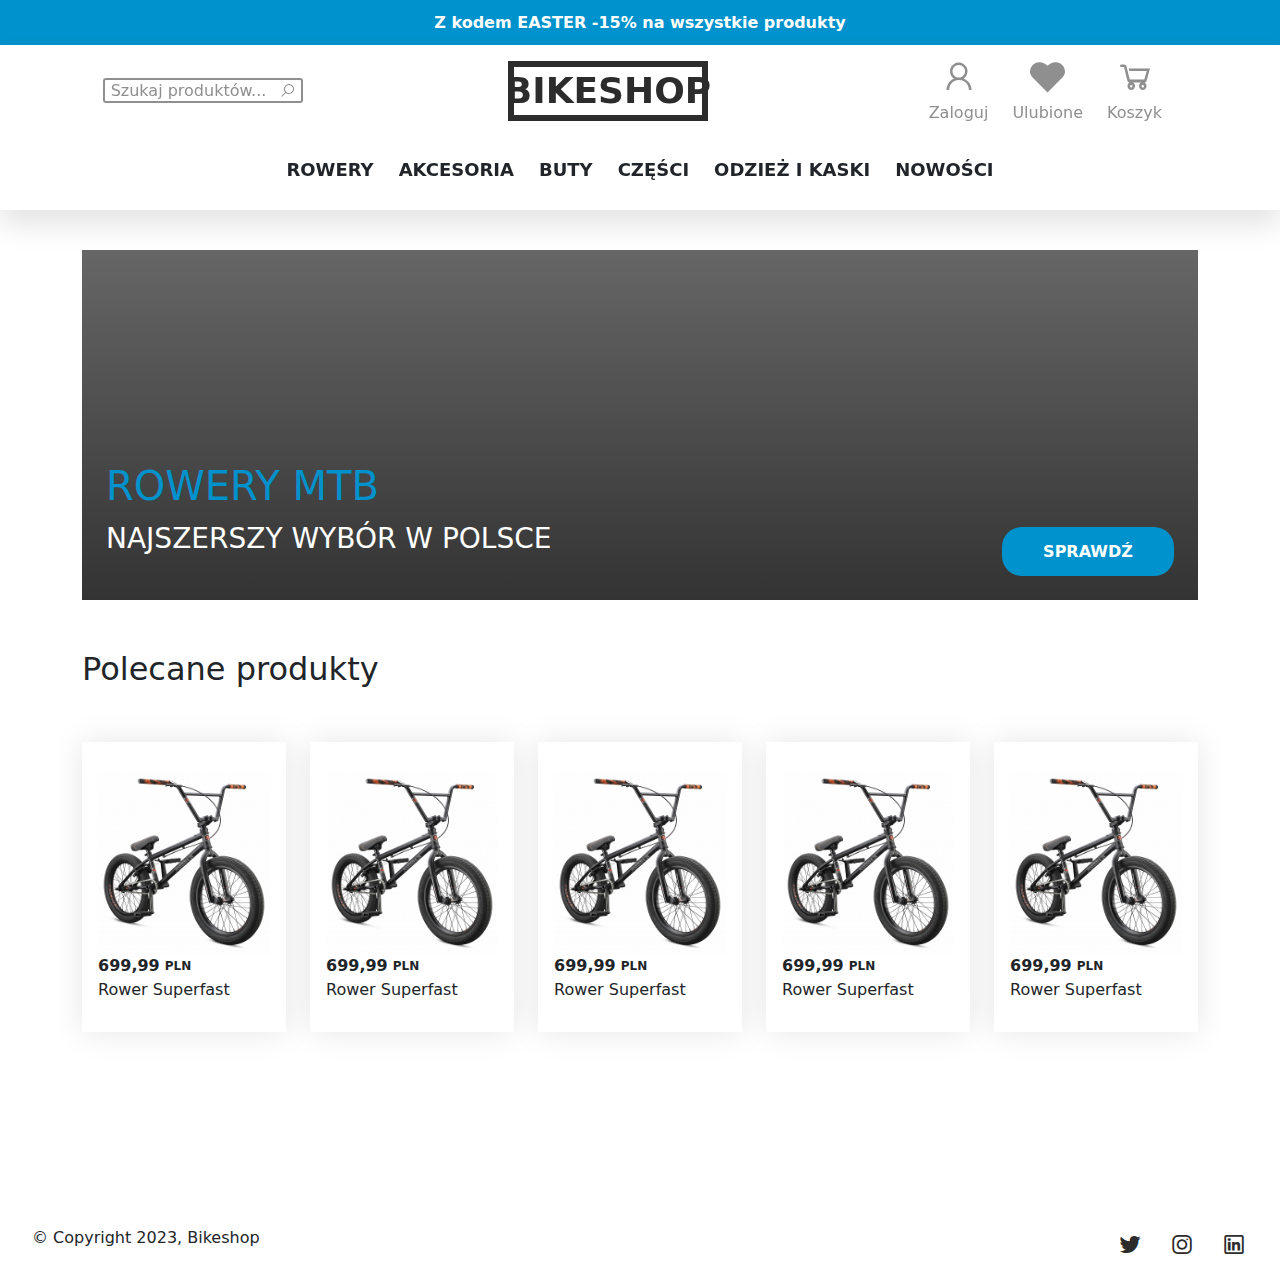
==== commit cacef521: "Update" ====
--- a/index.html
+++ b/index.html
@@ -7,40 +7,150 @@
     <meta name="viewport" content="width=device-width, initial-scale=1.0">
     <title>Bikeshop Project</title>
     <link rel="stylesheet" href="assets/css/style.css">
+    <link rel="stylesheet" href="assets/css/bootstrap.css">
     <link rel="stylesheet" href="./assets/css/line-awesome.min.css">
+
 </head>
 
 <body>
-    <div class="promotionNav">Z kodem EASTER -15% na wszystkie produkty</div>
-    <div class="nav">
-        <div class="navMain">
-            <div class="searchBar">Szukaj produktów...<i class="las la-search"></i></div>
-            <div class="navLogo">BIKESHOP</div>
-            <div class="userIcons ">
-                <div class="userLogin">
-                    <i class="las la-user"></i>
-                    Zaloguj
-                </div>
-                <div class="userFavorite">
-                    <i class="las la-heart"></i>
-                    Ulubione
-                </div>
-                <div class="userCart">
-                    <i class="las la-shopping-cart"></i>
-                    Koszyk
+    <section id="main" class="main">
+        <div class="promotionNav">Z kodem EASTER -15% na wszystkie produkty</div>
+        <div class="nav">
+
+            <div class="navMain">
+                <div class="searchBar">Szukaj produktów...<i class="las la-search"></i></div>
+                <div class="navLogo">BIKESHOP</div>
+                <div class="userIcons ">
+                    <div class="userLogin">
+                        <i class="las la-user"></i>
+                        Zaloguj
+                    </div>
+                    <div class="userFavorite">
+                        <i class="las la-heart"></i>
+                        Ulubione
+                    </div>
+                    <div class="userCart">
+                        <i class="las la-shopping-cart"></i>
+                        Koszyk
+                    </div>
                 </div>
             </div>
+            <div class="categoriesNav">
+                <a>ROWERY</a>
+                <a>AKCESORIA</a>
+                <a>BUTY</a>
+                <a>CZĘŚCI</a>
+                <a>ODZIEŻ I KASKI</a>
+                <a>NOWOŚCI</a>
+            </div>
         </div>
-        <div class="categoriesNav">
-            <a>ROWERY</a>
-            <a>AKCESORIA</a>
-            <a>BUTY</a>
-            <a>CZĘŚCI</a>
-            <a>ODZIEŻ I KASKI</a>
-            <a>NOWOŚCI</a>
+
+        <div class="container" style="min-height: 970px; margin-top: 250px;">
+            <div class="banner_container">
+                <div class="banner_middle1">
+                    <div class="banner_heading">
+                        <h1>ROWERY MTB</h1>
+                        <p>NAJSZERSZY WYBÓR W POLSCE</p>
+                    </div>
+                    <div class="banner_btn">
+                        SPRAWDŹ
+                    </div>
+                </div>
+                <div class="banner_middle2">
+
+                </div>
+                <div class="banner_middle3">
+
+                </div>
+                <!--<div style="text-align:center">
+                    <span class="dot"></span>
+                    <span class="dot"></span>
+                    <span class="dot"></span>
+                </div>-->
+            </div>
+
+
+            <div class="recommended">
+                <h2>Polecane produkty</h2>
+                <div class="products_container">
+                    <div class="product">
+                        <img src="assets/images/large_2.jpeg" alt="">
+                        <div class="product_info">
+                            <div class="product_price">
+                                699,99
+                                <div class="product_currency">PLN</div>
+                            </div>
+                            <div class="product_desc">Rower Superfast</div>
+                        </div>
+                    </div>
+                    <div class="product">
+                        <img src="assets/images/large_2.jpeg" alt="">
+                        <div class="product_info">
+                            <div class="product_price">
+                                699,99
+                                <div class="product_currency">PLN</div>
+                            </div>
+                            <div class="product_desc">Rower Superfast</div>
+                        </div>
+                    </div>
+                    <div class="product">
+                        <img src="assets/images/large_2.jpeg" alt="">
+                        <div class="product_info">
+                            <div class="product_price">
+                                699,99
+                                <div class="product_currency">PLN</div>
+                            </div>
+                            <div class="product_desc">Rower Superfast</div>
+                        </div>
+                    </div>
+                    <div class="product">
+                        <img src="assets/images/large_2.jpeg" alt="">
+                        <div class="product_info">
+                            <div class="product_price">
+                                699,99
+                                <div class="product_currency">PLN</div>
+                            </div>
+                            <div class="product_desc">Rower Superfast</div>
+                        </div>
+                    </div>
+                    <div class="product">
+                        <img src="assets/images/large_2.jpeg" alt="">
+                        <div class="product_info">
+                            <div class="product_price">
+                                699,99
+                                <div class="product_currency">PLN</div>
+                            </div>
+                            <div class="product_desc">Rower Superfast</div>
+                        </div>
+                    </div>
+                </div>
+            </div>
+
+
+
+
         </div>
-    </div>
 
+        <div class="footer">
+            <p>© Copyright 2023, Bikeshop</p>
+            <div class="footer_socials">
+                <a href="">
+                    <i class="lab la-twitter"></i>
+                </a>
+                <a href="">
+                    <i class="lab la-instagram"></i>
+                </a>
+                <a href="">
+                    <i class="lab la-linkedin"></i>
+                </a>
+            </div> 
+        </div>
+
+    </section>
+
+    <script>
+
+    </script>
 
 </body>
 
--- a/assets/css/style.css
+++ b/assets/css/style.css
@@ -19,11 +19,17 @@
     font-family: var(--font-base), sans-serif;
 }
 
+.main {
+    display: flex;
+    flex-direction: column;
+}
+
 .promotionNav {
+    position: fixed;
     background-color: var(--color-base);
     color: #ffff;
     font-weight: 700;
-    position: absolute;
+    
     display: flex;
     flex-direction: row;
     justify-content: center;
@@ -31,14 +37,15 @@
     width: 100%;
     height: 45px;
     top: 0;
-    margin-bottom: 5px;
+    margin-bottom: 24px;
+    
 }
 
 .nav {
-    position: absolute;
+    position: fixed;
     background-color: var(--color-body);
     width: 100%;
-    height: 120px;
+    height: 165px;
     display: flex;
     justify-content: center;
     align-items: center;
@@ -55,7 +62,7 @@
     align-items: center;
     flex-direction: row;
     width: 100%;
-    margin-bottom: 5px;
+    margin-bottom: 24px;
 }
 
 .searchBar {
@@ -146,3 +153,167 @@
     font-size: 18px;
 }
 
+.banner_container {
+    position: static;
+    width: 100%;
+    height: 350px;
+    overflow: hidden;
+    margin-bottom: 50px;
+}
+
+.banner_middle1 {
+    position:static;
+    width: 100%;
+    height: 350px;
+    background-image: linear-gradient(rgba(0, 0, 0, 0.6), rgba(0, 0, 0, 0.8)), url(/assets/images/pexels-philipp-m-100582.jpg);
+    background-size: cover;
+    background-repeat: no-repeat;
+    background-position: center center;
+    padding: 24px;
+    
+}
+
+.banner_middle1 {
+    display: flex;
+    flex-direction: row;
+    justify-content: space-between;
+    align-items: end;
+}
+
+.banner_heading {
+    display: flex;
+    flex-direction: column;
+    
+}
+
+h1 {
+    color: var(--color-base);
+}
+
+.banner_heading p {
+    color: #ffff;
+    font-weight: 500;
+    font-size: 28px;
+}
+
+.banner_btn {
+    background-color: #0092cc;
+    border-radius: 20px;
+    display: flex;
+    flex-direction: row;
+    justify-content: center;
+    align-items: center;
+    padding: 5px 10px;
+    width: 172px;
+    height: 49px;
+    font-weight: 700;
+    color: #ffff;
+}
+
+.banner_middle2 {
+    
+    width: 100%;
+    height: 350px;
+    background-image: linear-gradient(rgba(0, 0, 0, 0.6), rgba(0, 0, 0, 0.8)), url(/assets/images/pexels-mike-1174103.jpg);
+    background-size: cover;
+    background-repeat: no-repeat;
+    background-position: center center;
+}
+
+.banner_middle3 {
+    position:static;
+    width: 100%;
+    height: 350px;
+    background-image: linear-gradient(rgba(0, 0, 0, 0.6), rgba(0, 0, 0, 0.8)), url(/assets/images/pexels-irene-lasus-90454.jpg);
+    background-size: cover;
+    background-repeat: no-repeat;
+    background-position: center center;
+}
+
+
+
+.dot {
+    height: 15px;
+    width: 15px;
+    margin: 0 2px;
+    background-color: #bbb;
+    border-radius: 50%;
+    display: inline-block;
+    transition: background-color 0.6s ease;
+  }
+
+
+.products_container {
+    margin-top: 24px;
+    width: 100%;
+    height: 350px;
+    display: flex;
+    align-items: center;
+    flex-direction: row;
+    gap: 24px;
+}
+
+.product {
+    display: flex;
+    justify-content: center;
+    flex-direction: column;
+    padding: 16px;
+    background-color: #ffff;
+    width: 246px;
+    height: 290px;
+    box-shadow: 0px 0px 30px rgba(0, 0, 0, 0.1);
+}
+
+.product img {
+
+    height: 70%;
+}
+
+.product_info {
+    display: flex;
+    flex-direction: column;
+    width: 100%;
+
+}
+
+.product_price {
+    display: flex;
+    align-items: center;
+    gap: 5px;
+    font-weight: 700;
+}
+
+.product_currency {
+    font-size: 12px;
+}
+
+
+
+
+
+
+
+
+
+.footer {
+    display: flex;
+    justify-content: space-between;
+    align-items: center;
+    padding: 5px 32px;
+}
+
+.footer_socials {
+    display: flex;
+    justify-content: center;
+    align-items: center;
+    font-size: 28px;
+    gap: 24px;
+    color: #2c2c2c;
+}
+
+.footer a {
+    color: #2c2c2c;
+}
+
+
+
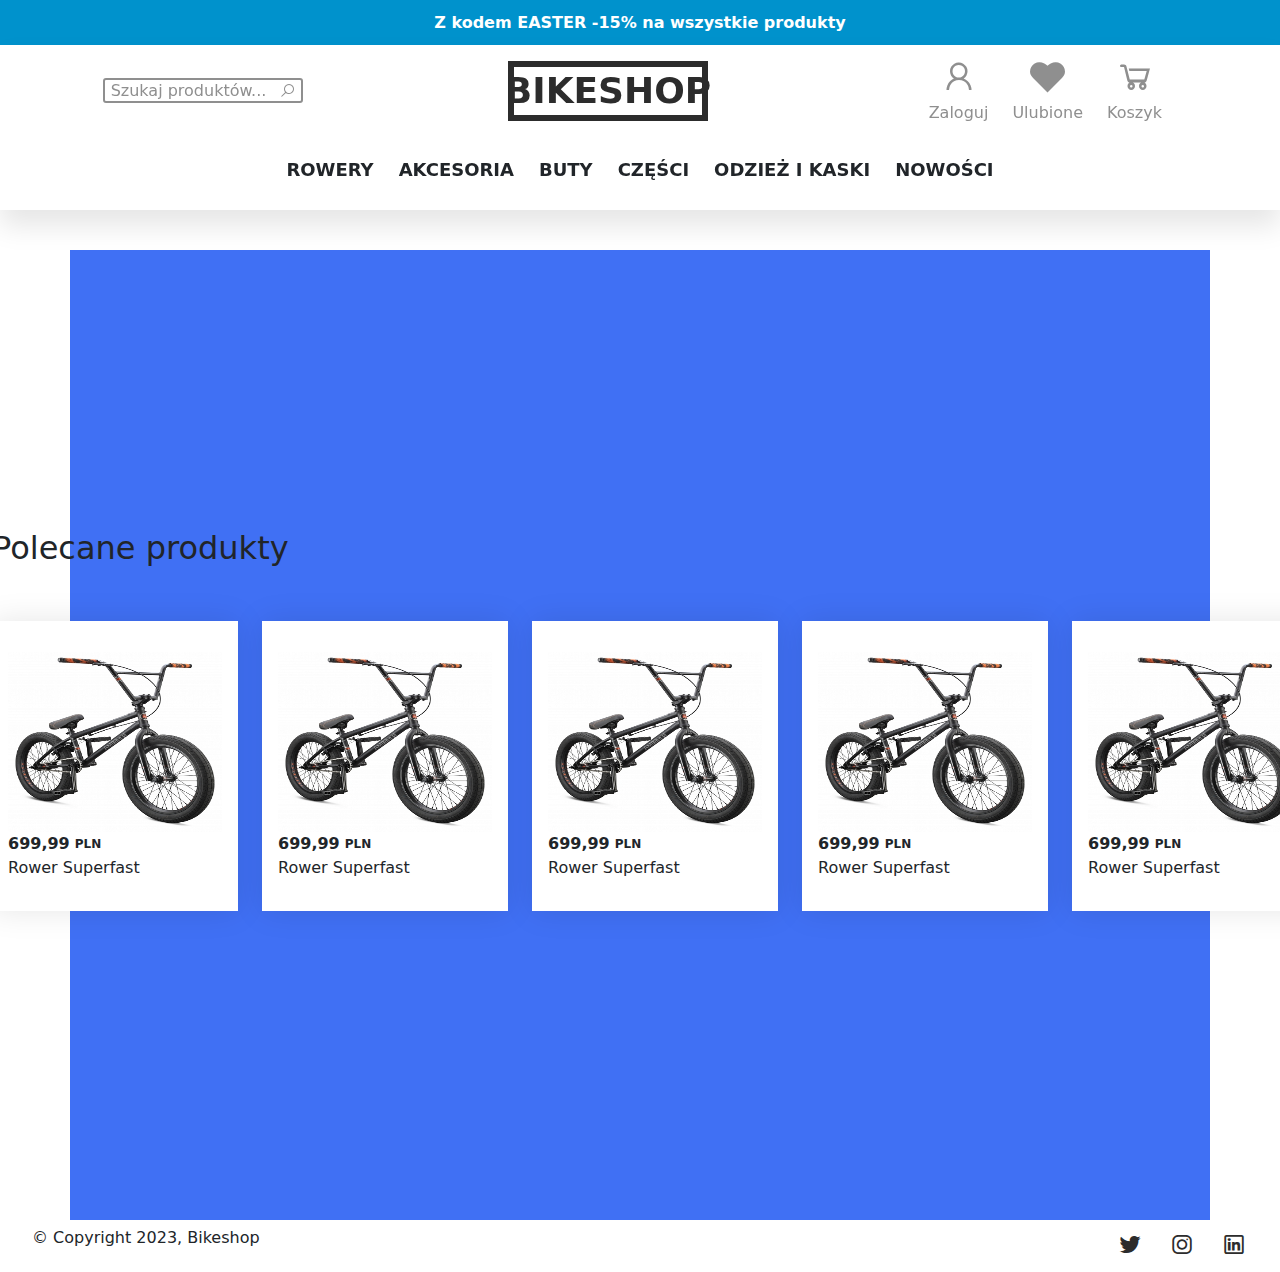
==== commit 2d062e34: "Added login page" ====
--- a/index.html
+++ b/index.html
@@ -19,12 +19,12 @@
 
             <div class="navMain">
                 <div class="searchBar">Szukaj produktów...<i class="las la-search"></i></div>
-                <div class="navLogo">BIKESHOP</div>
+                <a href="#"><div class="navLogo">BIKESHOP</div></a>
                 <div class="userIcons ">
-                    <div class="userLogin">
+                    <a href="login.html"><div class="userLogin">
                         <i class="las la-user"></i>
                         Zaloguj
-                    </div>
+                    </div></a>
                     <div class="userFavorite">
                         <i class="las la-heart"></i>
                         Ulubione
--- a/assets/css/style.css
+++ b/assets/css/style.css
@@ -63,6 +63,10 @@
     flex-direction: row;
     width: 100%;
     margin-bottom: 24px;
+}
+
+a:link {
+    text-decoration: none;
 }
 
 .searchBar {
@@ -296,10 +300,13 @@
 
 
 .footer {
+    
     display: flex;
     justify-content: space-between;
     align-items: center;
     padding: 5px 32px;
+    bottom: 0;
+    
 }
 
 .footer_socials {
@@ -309,6 +316,7 @@
     font-size: 28px;
     gap: 24px;
     color: #2c2c2c;
+    
 }
 
 .footer a {
@@ -316,4 +324,170 @@
 }
 
 
-
+.container{
+    height: 100vh;
+    width: 100%;
+    display: flex;
+    align-items: center;
+    justify-content: center;
+    background-color: #4070f4;
+    column-gap: 30px;
+}
+.form{
+    position: absolute;
+    max-width: 430px;
+    width: 100%;
+    padding: 30px;
+    border-radius: 6px;
+    background: #FFF;
+}
+.form.signup{
+    opacity: 0;
+    pointer-events: none;
+}
+.forms.show-signup .form.signup{
+    opacity: 1;
+    pointer-events: auto;
+}
+.forms.show-signup .form.login{
+    opacity: 0;
+    pointer-events: none;
+}
+header{
+    font-size: 28px;
+    font-weight: 600;
+    color: #232836;
+    text-align: center;
+}
+form{
+    margin-top: 30px;
+}
+.form .field{
+    position: relative;
+    height: 50px;
+    width: 100%;
+    margin-top: 20px;
+    border-radius: 6px;
+}
+.field input,
+.field button{
+    height: 100%;
+    width: 100%;
+    border: none;
+    font-size: 16px;
+    font-weight: 400;
+    border-radius: 6px;
+}
+.field input{
+    outline: none;
+    padding: 0 15px;
+    border: 1px solid#CACACA;
+}
+.field input:focus{
+    border-bottom-width: 2px;
+}
+.eye-icon{
+    position: absolute;
+    top: 50%;
+    right: 10px;
+    transform: translateY(-50%);
+    font-size: 18px;
+    color: #8b8b8b;
+    cursor: pointer;
+    padding: 5px;
+}
+.field button{
+    color: #fff;
+    background-color: #0171d3;
+    transition: all 0.3s ease;
+    cursor: pointer;
+}
+.field button:hover{
+    background-color: #016dcb;
+}
+.form-link{
+    text-align: center;
+    margin-top: 10px;
+}
+.form-link span,
+.form-link a{
+    font-size: 14px;
+    font-weight: 400;
+    color: #232836;
+}
+.form a{
+    color: #0171d3;
+    text-decoration: none;
+}
+.form-content a:hover{
+    text-decoration: underline;
+}
+.line{
+    position: relative;
+    height: 1px;
+    width: 100%;
+    margin: 36px 0;
+    background-color: #d4d4d4;
+}
+.line::before{
+    content: 'Or';
+    position: absolute;
+    top: 50%;
+    left: 50%;
+    transform: translate(-50%, -50%);
+    background-color: #FFF;
+    color: #8b8b8b;
+    padding: 0 15px;
+}
+.media-options a{
+    display: flex;
+    align-items: center;
+    justify-content: center;
+}
+a.facebook{
+    color: #fff;
+    background-color: #4267b2;
+}
+a.facebook .facebook-icon{
+    height: 28px;
+    width: 28px;
+    color: #0171d3;
+    font-size: 20px;
+    border-radius: 50%;
+    display: flex;
+    align-items: center;
+    justify-content: center;
+    background-color: #fff;
+}
+.facebook-icon,
+img.google-img{
+    position: absolute;
+    top: 50%;
+    left: 15px;
+    transform: translateY(-50%);
+}
+img.google-img{
+    height: 20px;
+    width: 20px;
+    object-fit: cover;
+}
+a.google{
+    border: 1px solid #CACACA;
+}
+a.google span{
+    font-weight: 500;
+    opacity: 0.6;
+    color: #232836;
+}
+
+@media screen and (max-width: 400px) {
+    .form{
+        padding: 20px 10px;
+    }
+    
+}
+ 
+
+
+
+
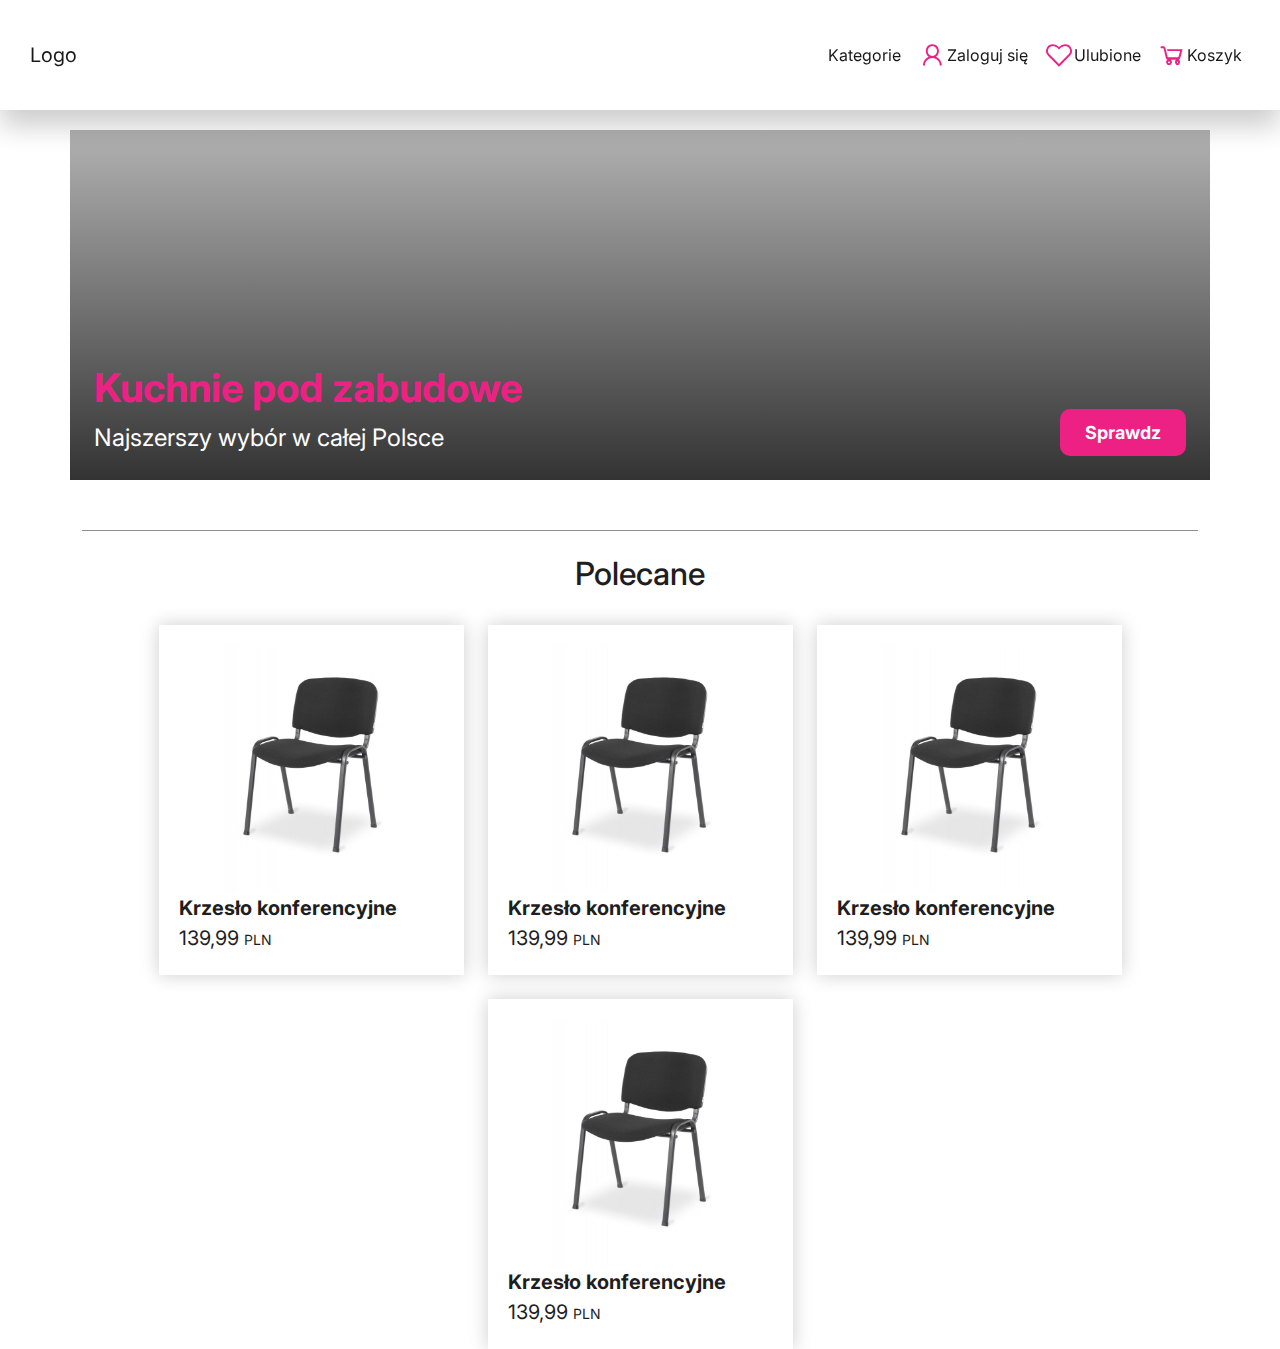
==== commit 7c0f8ef5: "Edited html" ====
--- a/index.html
+++ b/index.html
@@ -5,153 +5,109 @@
     <meta charset="UTF-8">
     <meta http-equiv="X-UA-Compatible" content="IE=edge">
     <meta name="viewport" content="width=device-width, initial-scale=1.0">
-    <title>Bikeshop Project</title>
+    <title>Sklep meblowy</title>
+    <link rel="stylesheet" href="assets/css/bootstrap.min.css">
+    <link rel="stylesheet" href="assets/css/line-awesome.min.css">
     <link rel="stylesheet" href="assets/css/style.css">
-    <link rel="stylesheet" href="assets/css/bootstrap.css">
-    <link rel="stylesheet" href="./assets/css/line-awesome.min.css">
-
+    
 </head>
 
 <body>
-    <section id="main" class="main">
-        <div class="promotionNav">Z kodem EASTER -15% na wszystkie produkty</div>
-        <div class="nav">
-
-            <div class="navMain">
-                <div class="searchBar">Szukaj produktów...<i class="las la-search"></i></div>
-                <a href="#"><div class="navLogo">BIKESHOP</div></a>
-                <div class="userIcons ">
-                    <a href="login.html"><div class="userLogin">
-                        <i class="las la-user"></i>
-                        Zaloguj
-                    </div></a>
-                    <div class="userFavorite">
-                        <i class="las la-heart"></i>
-                        Ulubione
-                    </div>
-                    <div class="userCart">
-                        <i class="las la-shopping-cart"></i>
-                        Koszyk
+        <nav class="navbar navbar-expand-sm navbar-light navbar-style">
+            <div class="container-fluid nav-container">
+                <a class="navbar-brand" href="index.html">Logo</a>
+                <button class="navbar-toggler" type="button" data-bs-toggle="collapse" data-bs-target="#navbarID"
+                    aria-controls="navbarID" aria-expanded="false" aria-label="Toggle navigation">
+                    <span class="navbar-toggler-icon"></span>
+                </button>
+                <div class="collapse navbar-collapse" id="navbarID" style="flex-grow: 0;">
+                    <div class="navbar-nav navbar-functions">
+                        <a class="nav-link active" aria-current="page" href="#">
+                            Kategorie
+                        </a>
+                        <a class="nav-link active userFunctions" aria-current="page" href="login.html">
+                            <i class="las la-user"></i>
+                            Zaloguj się
+                        </a>
+                        <a class="nav-link active userFunctions" aria-current="page" href="#">
+                            <i class="lar la-heart"></i>
+                            Ulubione
+                        </a>
+                        <a class="nav-link active userFunctions" aria-current="page" href="#">
+                            <i class="las la-shopping-cart"></i>
+                            Koszyk
+                        </a>
+                        
                     </div>
                 </div>
             </div>
-            <div class="categoriesNav">
-                <a>ROWERY</a>
-                <a>AKCESORIA</a>
-                <a>BUTY</a>
-                <a>CZĘŚCI</a>
-                <a>ODZIEŻ I KASKI</a>
-                <a>NOWOŚCI</a>
-            </div>
-        </div>
+        </nav>
 
-        <div class="container" style="min-height: 970px; margin-top: 250px;">
-            <div class="banner_container">
-                <div class="banner_middle1">
-                    <div class="banner_heading">
-                        <h1>ROWERY MTB</h1>
-                        <p>NAJSZERSZY WYBÓR W POLSCE</p>
-                    </div>
-                    <div class="banner_btn">
-                        SPRAWDŹ
-                    </div>
-                </div>
-                <div class="banner_middle2">
-
-                </div>
-                <div class="banner_middle3">
-
-                </div>
-                <!--<div style="text-align:center">
-                    <span class="dot"></span>
-                    <span class="dot"></span>
-                    <span class="dot"></span>
-                </div>-->
-            </div>
-
-
-            <div class="recommended">
-                <h2>Polecane produkty</h2>
-                <div class="products_container">
-                    <div class="product">
-                        <img src="assets/images/large_2.jpeg" alt="">
-                        <div class="product_info">
-                            <div class="product_price">
-                                699,99
-                                <div class="product_currency">PLN</div>
+        <section id="main" class="main" style="min-height: 970px; margin-top: 130px;">
+            <div class="container">
+                <div class="row">
+                    <div class="banner_middle">
+                        <div class="banner_row">
+                            <div class="header">
+                                <h1>Kuchnie pod zabudowe</h1>
+                                <span>Najszerszy wybór w całej Polsce</span>
                             </div>
-                            <div class="product_desc">Rower Superfast</div>
-                        </div>
-                    </div>
-                    <div class="product">
-                        <img src="assets/images/large_2.jpeg" alt="">
-                        <div class="product_info">
-                            <div class="product_price">
-                                699,99
-                                <div class="product_currency">PLN</div>
-                            </div>
-                            <div class="product_desc">Rower Superfast</div>
-                        </div>
-                    </div>
-                    <div class="product">
-                        <img src="assets/images/large_2.jpeg" alt="">
-                        <div class="product_info">
-                            <div class="product_price">
-                                699,99
-                                <div class="product_currency">PLN</div>
-                            </div>
-                            <div class="product_desc">Rower Superfast</div>
-                        </div>
-                    </div>
-                    <div class="product">
-                        <img src="assets/images/large_2.jpeg" alt="">
-                        <div class="product_info">
-                            <div class="product_price">
-                                699,99
-                                <div class="product_currency">PLN</div>
-                            </div>
-                            <div class="product_desc">Rower Superfast</div>
-                        </div>
-                    </div>
-                    <div class="product">
-                        <img src="assets/images/large_2.jpeg" alt="">
-                        <div class="product_info">
-                            <div class="product_price">
-                                699,99
-                                <div class="product_currency">PLN</div>
-                            </div>
-                            <div class="product_desc">Rower Superfast</div>
+                            <button>Sprawdz</button>
                         </div>
                     </div>
                 </div>
-            </div>
+
+                <div class="space-line"></div>
+
+                <div class="featured-section">
+                    <h2>Polecane</h2>
+                    <div class="row product-container">
+                        <div class="product">
+                            <img src="assets/images/krzeslo-konferencyjne-iso-24h-bl-t1001.jpg" alt="">
+                            <span class="product-name">Krzesło konferencyjne</span>
+                            <div class="product-price">
+                                <span>139,99</span>
+                                <span class="product-currency">PLN</span>
+                            </div>
+                        </div>
+                        <div class="product">
+                            <img src="assets/images/krzeslo-konferencyjne-iso-24h-bl-t1001.jpg" alt="">
+                            <span class="product-name">Krzesło konferencyjne</span>
+                            <div class="product-price">
+                                <span>139,99</span>
+                                <span class="product-currency">PLN</span>
+                            </div>
+                        </div>
+                        <div class="product">
+                            <img src="assets/images/krzeslo-konferencyjne-iso-24h-bl-t1001.jpg" alt="">
+                            <span class="product-name">Krzesło konferencyjne</span>
+                            <div class="product-price">
+                                <span>139,99</span>
+                                <span class="product-currency">PLN</span>
+                            </div>
+                        </div>
+                        <div class="product">
+                            <img src="assets/images/krzeslo-konferencyjne-iso-24h-bl-t1001.jpg" alt="">
+                            <span class="product-name">Krzesło konferencyjne</span>
+                            <div class="product-price">
+                                <span>139,99</span>
+                                <span class="product-currency">PLN</span>
+                            </div>
+                        </div>
+                        
+
+                    </div>
+                </div>
 
 
 
 
-        </div>
 
-        <div class="footer">
-            <p>© Copyright 2023, Bikeshop</p>
-            <div class="footer_socials">
-                <a href="">
-                    <i class="lab la-twitter"></i>
-                </a>
-                <a href="">
-                    <i class="lab la-instagram"></i>
-                </a>
-                <a href="">
-                    <i class="lab la-linkedin"></i>
-                </a>
-            </div> 
-        </div>
+            </div>
+        </section>
 
-    </section>
-
-    <script>
-
-    </script>
-
+        <script src="https://code.jquery.com/jquery-2.1.3.min.js"></script>
+        <script src="assets/js/bootstrap.bundle.min.js"></script>
 </body>
 
 </html>--- a/assets/css/style.css
+++ b/assets/css/style.css
@@ -19,320 +19,167 @@
     font-family: var(--font-base), sans-serif;
 }
 
-.main {
-    display: flex;
-    flex-direction: column;
-}
-
-.promotionNav {
+
+.navbar {
     position: fixed;
-    background-color: var(--color-base);
-    color: #ffff;
-    font-weight: 700;
+    margin: auto;
+    top: 0;
+    left: 0;
+    right: 0;
+    z-index: 99;
+}
+
+.navbar-style {
+    background-color: var(--color-body);
+    box-shadow: 0px 16px 26px rgba(0, 0, 0, 0.2);
+    height: 110px;
+
+}
+
+.nav-container {
+    padding: 0 30px;
+}
+
+.navbar-functions {
+    display: flex;
+    align-items: center;
+    justify-content: center;
+}
+
+@media (orientation: portrait){
+    nav .show {
+        background: rgba(0,0,0,.9);
+        flex-direction: column;
+        left: 0;
+        padding: 8vw 0vw 5vw 1vw;
+        position: fixed;
+        top: 0;
+        width: 100%;
+        z-index: -1;
+        top: 110px;
+    }
+    }
+
+
+        
+        @media (orientation: portrait){
+        .navbar-light .navbar-nav .nav-link.active {
+            color: #ffffff;
+        }}
     
-    display: flex;
-    flex-direction: row;
-    justify-content: center;
-    align-items: center;
-    width: 100%;
-    height: 45px;
-    top: 0;
-    margin-bottom: 24px;
-    
-}
-
-.nav {
-    position: fixed;
-    background-color: var(--color-body);
-    width: 100%;
-    height: 165px;
-    display: flex;
-    justify-content: center;
-    align-items: center;
-    flex-direction: column;
-    box-shadow: 0px 16px 26px rgba(0, 0, 0, 0.1);
-    top: 45px;
-    left: 0;
-    
-}
-
-.navMain {
-    display: flex;
-    justify-content: space-around;
-    align-items: center;
-    flex-direction: row;
-    width: 100%;
-    margin-bottom: 24px;
-}
-
-a:link {
-    text-decoration: none;
-}
-
-.searchBar {
-    color: #8F8F8F;
-    font-size: 16px;
-    width: 200px;
-    height: 25px;
-    border: 2px solid #8F8F8F;
-    border-radius: 3px;
-    padding: 4px 6px;
-}
-
-.searchBar {
-    display: flex;
-    justify-content: space-between;
-    align-items: center;
-    flex-direction: row;
-}
-
-.navLogo {
-    display: flex;
-    justify-content: center;
-    align-items: center;
-    padding: 8px 8px;
-    width: 200px;
-    height: 60px;
-    border: 6px solid #2c2c2c;
-    color: #2c2c2c;
-    font-size: 36px;
-    font-weight: 700;
-}
-
-.userIcons {
-    display: flex;
-    justify-content: center;
-    align-items: center;
-    width: 264px;
-    height: 56px;
-    gap: 24px;
-}
-
-.userLogin {
-    display: flex;
-    flex-direction: column;
-    justify-content: center;
-    align-items: center;
-    color: #8F8F8F;
-    gap: 5px;
-}
-
-.userFavorite {
-    display: flex;
-    flex-direction: column;
-    justify-content: center;
-    align-items: center;
-    color: #8F8F8F;
-    gap: 5px;
-}
-
-.userCart {
-    display: flex;
-    flex-direction: column;
-    justify-content: center;
-    align-items: center;
-    color: #8F8F8F;
-    gap: 5px;
-}
-
-.userIcons i {
-    color: #8f8f8f;
-    font-size: 40px;
-}
-
-.categoriesNav {
-    display: flex;
-    justify-content: center;
-    align-items: center;
-    flex-direction: row;
-    width: 100%;
-    height: 50px;
-    background-color: #ffff;
-    gap: 25px;
-}
-
-.categoriesNav a {
-    font-weight: 700;
-    color: #1e1e1e;
-    font-size: 18px;
-}
-
-.banner_container {
-    position: static;
+
+.userFunctions {
+    display: flex;
+    align-items: center;
+    justify-content: center;
+}
+
+.userFunctions i {
+
+    color: #ed2083;
+    font-size: 30px;
+}
+
+
+.banner_middle {
     width: 100%;
     height: 350px;
-    overflow: hidden;
-    margin-bottom: 50px;
-}
-
-.banner_middle1 {
-    position:static;
-    width: 100%;
-    height: 350px;
-    background-image: linear-gradient(rgba(0, 0, 0, 0.6), rgba(0, 0, 0, 0.8)), url(/assets/images/pexels-philipp-m-100582.jpg);
+    background-image: linear-gradient(rgba(0, 0, 0, 0.3), rgba(0, 0, 0, 0.8)), url(/assets/images/pexels-mark-mccammon-1080721.jpg);
     background-size: cover;
     background-repeat: no-repeat;
     background-position: center center;
     padding: 24px;
-    
-}
-
-.banner_middle1 {
-    display: flex;
-    flex-direction: row;
+    margin-bottom: 50px;
+}
+
+.banner_row {
+    display: flex;
+    width: 100%;
+    height: 100%;
     justify-content: space-between;
     align-items: end;
-}
-
-.banner_heading {
-    display: flex;
+    color: white;
+}
+
+.banner_middle h1 {
+    color: #ed2083;
+    font-weight: bold;
+}
+
+.banner_middle span {
+    font-size: 24px;
+}
+
+.banner_middle button {
+    background-color: #ed2083;
+    color: #fff;
+    font-size: 18px;
+    font-weight: 700;
+    border: none;
+    border-radius: 10px;
+    padding: 10px 25px;
+}
+
+.space-line {
+    width: 100%;
+    height: 1px;
+    background-color: #8f8f8f;
+    margin-bottom: 24px;
+}
+
+.featured-section {
+    width: 100%;
+    display: flex;
+    align-items: center;
+    justify-content: center;
     flex-direction: column;
-    
-}
-
-h1 {
-    color: var(--color-base);
-}
-
-.banner_heading p {
-    color: #ffff;
-    font-weight: 500;
-    font-size: 28px;
-}
-
-.banner_btn {
-    background-color: #0092cc;
-    border-radius: 20px;
-    display: flex;
-    flex-direction: row;
-    justify-content: center;
-    align-items: center;
-    padding: 5px 10px;
-    width: 172px;
-    height: 49px;
-    font-weight: 700;
-    color: #ffff;
-}
-
-.banner_middle2 {
-    
-    width: 100%;
+}
+
+.product-container {
+    width: 100%;
+    justify-content: center;
+    gap: 24px;
+    margin-top: 24px;
+}
+
+.product {
+    background-color: #ffffff;
+    width: 305px;
     height: 350px;
-    background-image: linear-gradient(rgba(0, 0, 0, 0.6), rgba(0, 0, 0, 0.8)), url(/assets/images/pexels-mike-1174103.jpg);
-    background-size: cover;
-    background-repeat: no-repeat;
-    background-position: center center;
-}
-
-.banner_middle3 {
-    position:static;
-    width: 100%;
-    height: 350px;
-    background-image: linear-gradient(rgba(0, 0, 0, 0.6), rgba(0, 0, 0, 0.8)), url(/assets/images/pexels-irene-lasus-90454.jpg);
-    background-size: cover;
-    background-repeat: no-repeat;
-    background-position: center center;
-}
-
-
-
-.dot {
-    height: 15px;
-    width: 15px;
-    margin: 0 2px;
-    background-color: #bbb;
-    border-radius: 50%;
-    display: inline-block;
-    transition: background-color 0.6s ease;
-  }
-
-
-.products_container {
-    margin-top: 24px;
-    width: 100%;
-    height: 350px;
-    display: flex;
-    align-items: center;
-    flex-direction: row;
-    gap: 24px;
-}
-
-.product {
-    display: flex;
-    justify-content: center;
+    transition: transform .3s;
+    padding: 20px;
+    display: flex;
     flex-direction: column;
-    padding: 16px;
-    background-color: #ffff;
-    width: 246px;
-    height: 290px;
-    box-shadow: 0px 0px 30px rgba(0, 0, 0, 0.1);
+    color: #1e1e1e;
+    font-size: 20px;
+    box-shadow: 0px 0px 18px rgba(0, 0, 0, 0.2);
+}
+
+.product:hover {
+    transform: scale(1.1);
 }
 
 .product img {
-
-    height: 70%;
-}
-
-.product_info {
-    display: flex;
-    flex-direction: column;
-    width: 100%;
-
-}
-
-.product_price {
-    display: flex;
-    align-items: center;
-    gap: 5px;
-    font-weight: 700;
-}
-
-.product_currency {
-    font-size: 12px;
-}
-
-
-
-
-
-
-
-
-
-.footer {
-    
-    display: flex;
-    justify-content: space-between;
-    align-items: center;
-    padding: 5px 32px;
-    bottom: 0;
-    
-}
-
-.footer_socials {
-    display: flex;
-    justify-content: center;
-    align-items: center;
-    font-size: 28px;
-    gap: 24px;
-    color: #2c2c2c;
-    
-}
-
-.footer a {
-    color: #2c2c2c;
-}
-
-
-.container{
-    height: 100vh;
-    width: 100%;
-    display: flex;
-    align-items: center;
-    justify-content: center;
-    background-color: #4070f4;
-    column-gap: 30px;
-}
+    width: 100%;
+    height: 80%;
+}
+
+.product-name {
+    font-weight: bold;
+}
+
+.product-currency {
+    font-size: 14px;
+}
+
+
+.forms {
+    display: flex;
+    justify-content: center;
+    align-items: center;
+    margin-top: 50px;
+}
+
 .form{
     position: absolute;
     max-width: 430px;
@@ -340,6 +187,8 @@
     padding: 30px;
     border-radius: 6px;
     background: #FFF;
+    
+    box-shadow: 0px 0px 30px rgba(0, 0, 0, 0.1);
 }
 .form.signup{
     opacity: 0;
@@ -430,7 +279,7 @@
     background-color: #d4d4d4;
 }
 .line::before{
-    content: 'Or';
+    content: 'Albo';
     position: absolute;
     top: 50%;
     left: 50%;
@@ -485,9 +334,4 @@
         padding: 20px 10px;
     }
     
-}
- 
-
-
-
-
+}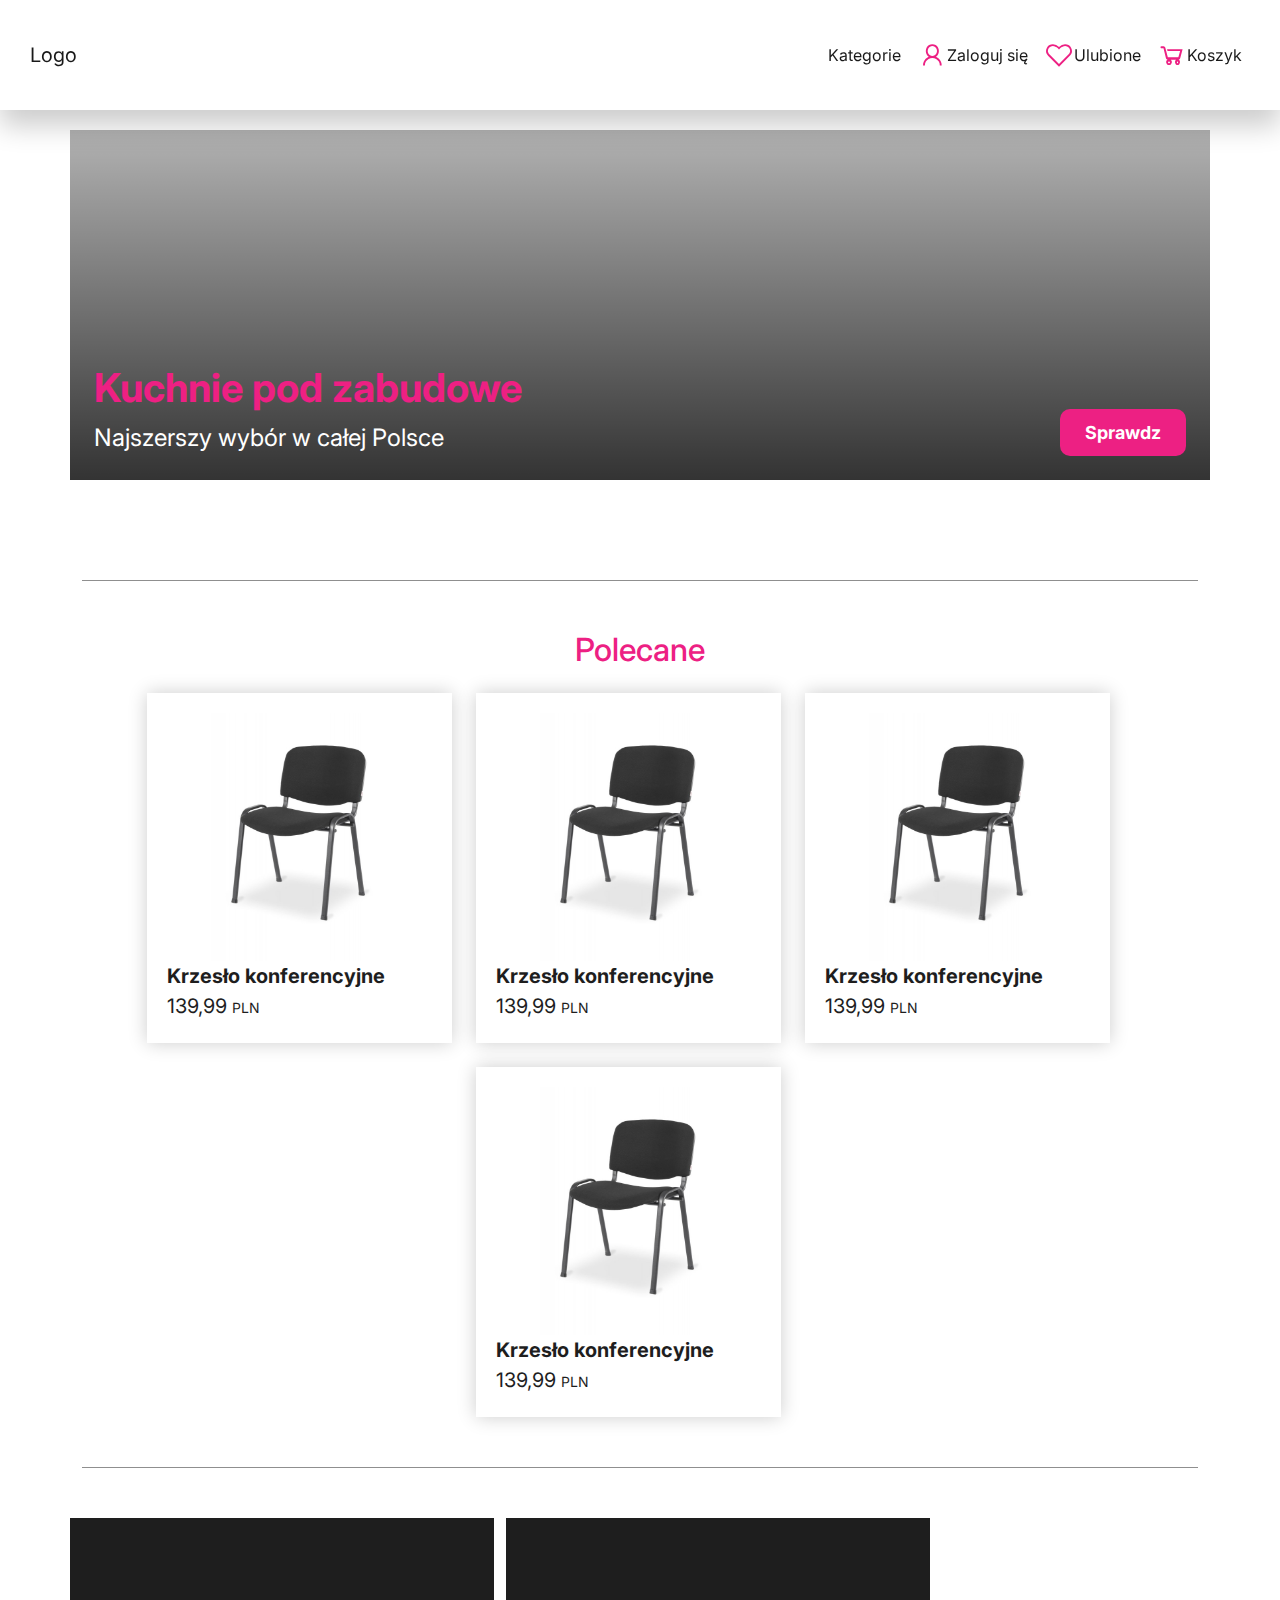
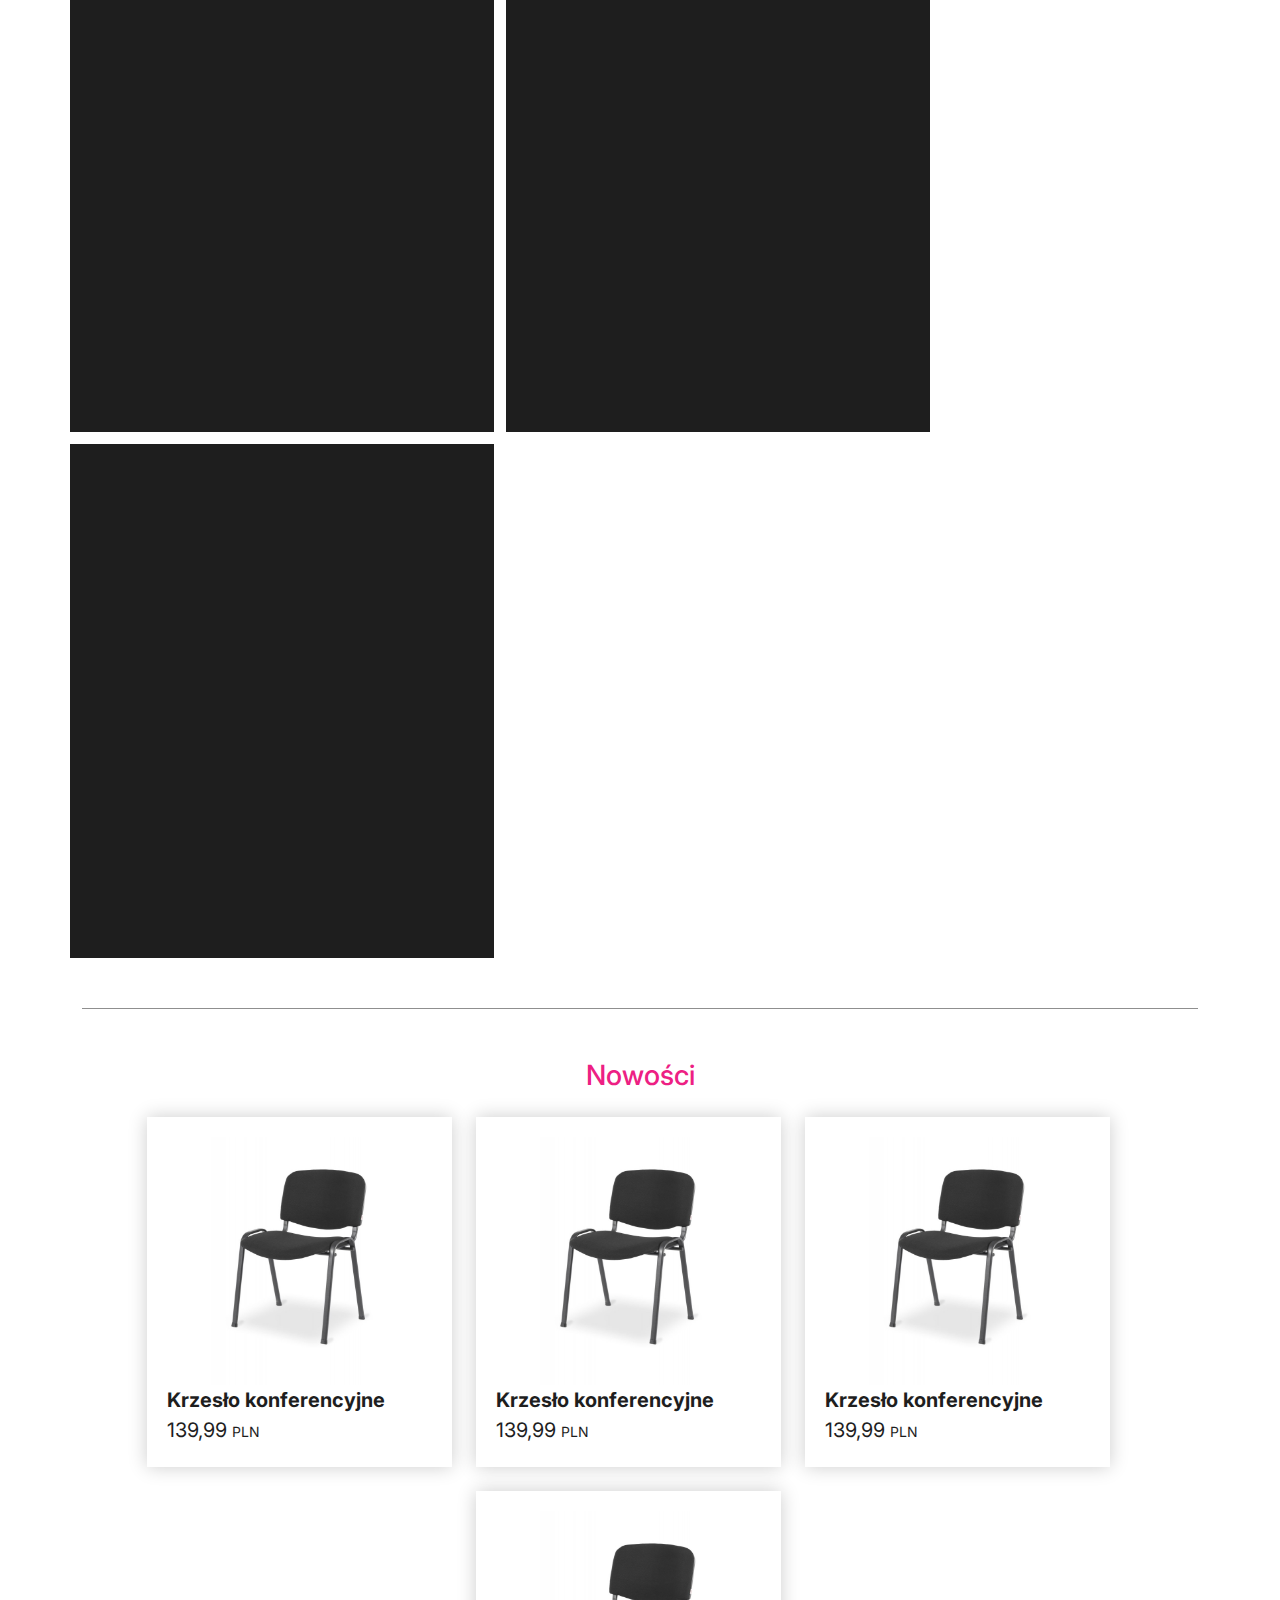
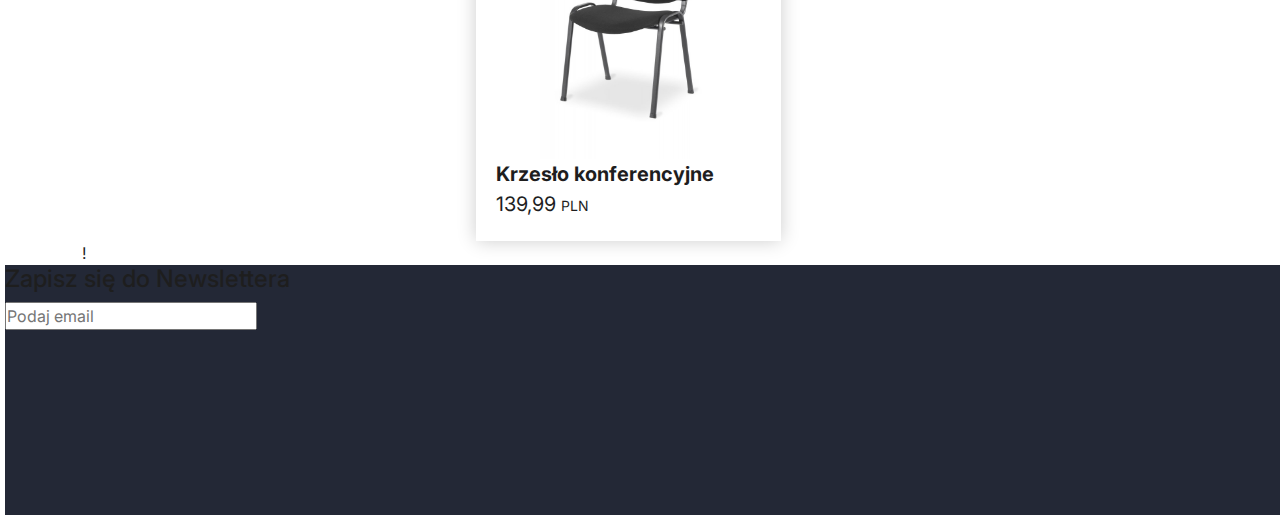
==== commit 7c00b153: "Update" ====
--- a/index.html
+++ b/index.html
@@ -43,7 +43,7 @@
             </div>
         </nav>
 
-        <section id="main" class="main" style="min-height: 970px; margin-top: 130px;">
+        <section id="main" class="main" style="min-height: 1200px; margin-top: 130px;">
             <div class="container">
                 <div class="row">
                     <div class="banner_middle">
@@ -59,7 +59,7 @@
 
                 <div class="space-line"></div>
 
-                <div class="featured-section">
+                <div class="products-section">
                     <h2>Polecane</h2>
                     <div class="row product-container">
                         <div class="product">
@@ -99,11 +99,72 @@
                     </div>
                 </div>
 
+                <div class="space-line"></div>
+
+                <div class="banners-section">
+                <div class="row banners">
+                    <div class="banner-long"></div>
+                    <div class="banner-long"></div>
+                    <div class="banner-long"></div>
+
+                    </div>
+                </div>
+
+                <div class="space-line"></div>
+
+                <div class="products-section">
+                    <h3>Nowości</h3>
+                    <div class="row product-container">
+                        <div class="product">
+                            <img src="assets/images/krzeslo-konferencyjne-iso-24h-bl-t1001.jpg" alt="">
+                            <span class="product-name">Krzesło konferencyjne</span>
+                            <div class="product-price">
+                                <span>139,99</span>
+                                <span class="product-currency">PLN</span>
+                            </div>
+                        </div>
+                        <div class="product">
+                            <img src="assets/images/krzeslo-konferencyjne-iso-24h-bl-t1001.jpg" alt="">
+                            <span class="product-name">Krzesło konferencyjne</span>
+                            <div class="product-price">
+                                <span>139,99</span>
+                                <span class="product-currency">PLN</span>
+                            </div>
+                        </div>
+                        <div class="product">
+                            <img src="assets/images/krzeslo-konferencyjne-iso-24h-bl-t1001.jpg" alt="">
+                            <span class="product-name">Krzesło konferencyjne</span>
+                            <div class="product-price">
+                                <span>139,99</span>
+                                <span class="product-currency">PLN</span>
+                            </div>
+                        </div>
+                        <div class="product">
+                            <img src="assets/images/krzeslo-konferencyjne-iso-24h-bl-t1001.jpg" alt="">
+                            <span class="product-name">Krzesło konferencyjne</span>
+                            <div class="product-price">
+                                <span>139,99</span>
+                                <span class="product-currency">PLN</span>
+                            </div>
+                        </div>
+                        
+
+                    </div>
+                </div>
+
+                !
+
+            </div>
+
+            <div class="newsletter">
+                <h4>Zapisz się do <span>Newslettera</span></h4>
+                <div class="row">
+                    <form action="#"> <input type="text" placeholder="Podaj email"></form>
+                </div>
+            </div>
 
 
 
-
-            </div>
         </section>
 
         <script src="https://code.jquery.com/jquery-2.1.3.min.js"></script>
--- a/assets/css/style.css
+++ b/assets/css/style.css
@@ -46,9 +46,9 @@
     justify-content: center;
 }
 
-@media (orientation: portrait){
+@media (orientation: portrait) {
     nav .show {
-        background: rgba(0,0,0,.9);
+        background: rgba(0, 0, 0, .9);
         flex-direction: column;
         left: 0;
         padding: 8vw 0vw 5vw 1vw;
@@ -58,15 +58,19 @@
         z-index: -1;
         top: 110px;
     }
+}
+
+
+
+@media (orientation: portrait) {
+    .navbar-light .navbar-nav .nav-link.active {
+        color: #ffffff;
     }
-
-
-        
-        @media (orientation: portrait){
-        .navbar-light .navbar-nav .nav-link.active {
-            color: #ffffff;
-        }}
-    
+}
+
+
+
+
 
 .userFunctions {
     display: flex;
@@ -124,12 +128,8 @@
     width: 100%;
     height: 1px;
     background-color: #8f8f8f;
-    margin-bottom: 24px;
-}
-
-.featured-section {
-    width: 100%;
-    display: flex;
+    margin-top: 50px;
+    margin-bottom: 50px;
     align-items: center;
     justify-content: center;
     flex-direction: column;
@@ -140,6 +140,12 @@
     justify-content: center;
     gap: 24px;
     margin-top: 24px;
+}
+
+.products-section h2, h3 {
+    color: #ed2083;
+    text-align: center;
+    margin-bottom: 24px;
 }
 
 .product {
@@ -173,6 +179,47 @@
 }
 
 
+.banners-section {
+    width: 100%;
+    display: flex;
+    justify-content: center;
+    align-items: center;
+    gap: 12px;
+    margin-top: 24px;
+}
+
+.banners {
+gap: 12px;
+}
+
+.banner-long {
+    height: 514px;
+    width: 424px;
+    background-color: #1e1e1e;
+}
+
+.short-banner-container {
+    display: flex;
+    flex-direction: column;
+    width: 60%;
+    gap: 14px;
+}
+
+.banner-short {
+    background-color: #1e1e1e;
+    height: 250px;
+    width: 100%;
+    
+}
+
+.newsletter {
+    margin: 0 5px;
+    width: 100%;
+    height: 250px;
+    background-color: #232836;
+}
+
+
 .forms {
     display: flex;
     justify-content: center;
@@ -180,46 +227,53 @@
     margin-top: 50px;
 }
 
-.form{
+.form {
     position: absolute;
     max-width: 430px;
     width: 100%;
     padding: 30px;
     border-radius: 6px;
     background: #FFF;
-    
+
     box-shadow: 0px 0px 30px rgba(0, 0, 0, 0.1);
 }
-.form.signup{
+
+.form.signup {
     opacity: 0;
     pointer-events: none;
 }
-.forms.show-signup .form.signup{
+
+.forms.show-signup .form.signup {
     opacity: 1;
     pointer-events: auto;
 }
-.forms.show-signup .form.login{
+
+.forms.show-signup .form.login {
     opacity: 0;
     pointer-events: none;
 }
-header{
+
+header {
     font-size: 28px;
     font-weight: 600;
     color: #232836;
     text-align: center;
 }
-form{
+
+form {
     margin-top: 30px;
 }
-.form .field{
+
+.form .field {
     position: relative;
     height: 50px;
     width: 100%;
     margin-top: 20px;
     border-radius: 6px;
 }
+
 .field input,
-.field button{
+.field button {
     height: 100%;
     width: 100%;
     border: none;
@@ -227,15 +281,18 @@
     font-weight: 400;
     border-radius: 6px;
 }
-.field input{
+
+.field input {
     outline: none;
     padding: 0 15px;
     border: 1px solid#CACACA;
 }
-.field input:focus{
+
+.field input:focus {
     border-bottom-width: 2px;
 }
-.eye-icon{
+
+.eye-icon {
     position: absolute;
     top: 50%;
     right: 10px;
@@ -245,40 +302,48 @@
     cursor: pointer;
     padding: 5px;
 }
-.field button{
+
+.field button {
     color: #fff;
     background-color: #0171d3;
     transition: all 0.3s ease;
     cursor: pointer;
 }
-.field button:hover{
+
+.field button:hover {
     background-color: #016dcb;
 }
-.form-link{
+
+.form-link {
     text-align: center;
     margin-top: 10px;
 }
+
 .form-link span,
-.form-link a{
+.form-link a {
     font-size: 14px;
     font-weight: 400;
     color: #232836;
 }
-.form a{
+
+.form a {
     color: #0171d3;
     text-decoration: none;
 }
-.form-content a:hover{
+
+.form-content a:hover {
     text-decoration: underline;
 }
-.line{
+
+.line {
     position: relative;
     height: 1px;
     width: 100%;
     margin: 36px 0;
     background-color: #d4d4d4;
 }
-.line::before{
+
+.line::before {
     content: 'Albo';
     position: absolute;
     top: 50%;
@@ -288,16 +353,19 @@
     color: #8b8b8b;
     padding: 0 15px;
 }
-.media-options a{
-    display: flex;
-    align-items: center;
-    justify-content: center;
-}
-a.facebook{
+
+.media-options a {
+    display: flex;
+    align-items: center;
+    justify-content: center;
+}
+
+a.facebook {
     color: #fff;
     background-color: #4267b2;
 }
-a.facebook .facebook-icon{
+
+a.facebook .facebook-icon {
     height: 28px;
     width: 28px;
     color: #0171d3;
@@ -308,30 +376,34 @@
     justify-content: center;
     background-color: #fff;
 }
+
 .facebook-icon,
-img.google-img{
+img.google-img {
     position: absolute;
     top: 50%;
     left: 15px;
     transform: translateY(-50%);
 }
-img.google-img{
+
+img.google-img {
     height: 20px;
     width: 20px;
     object-fit: cover;
 }
-a.google{
+
+a.google {
     border: 1px solid #CACACA;
 }
-a.google span{
+
+a.google span {
     font-weight: 500;
     opacity: 0.6;
     color: #232836;
 }
 
 @media screen and (max-width: 400px) {
-    .form{
+    .form {
         padding: 20px 10px;
     }
-    
+
 }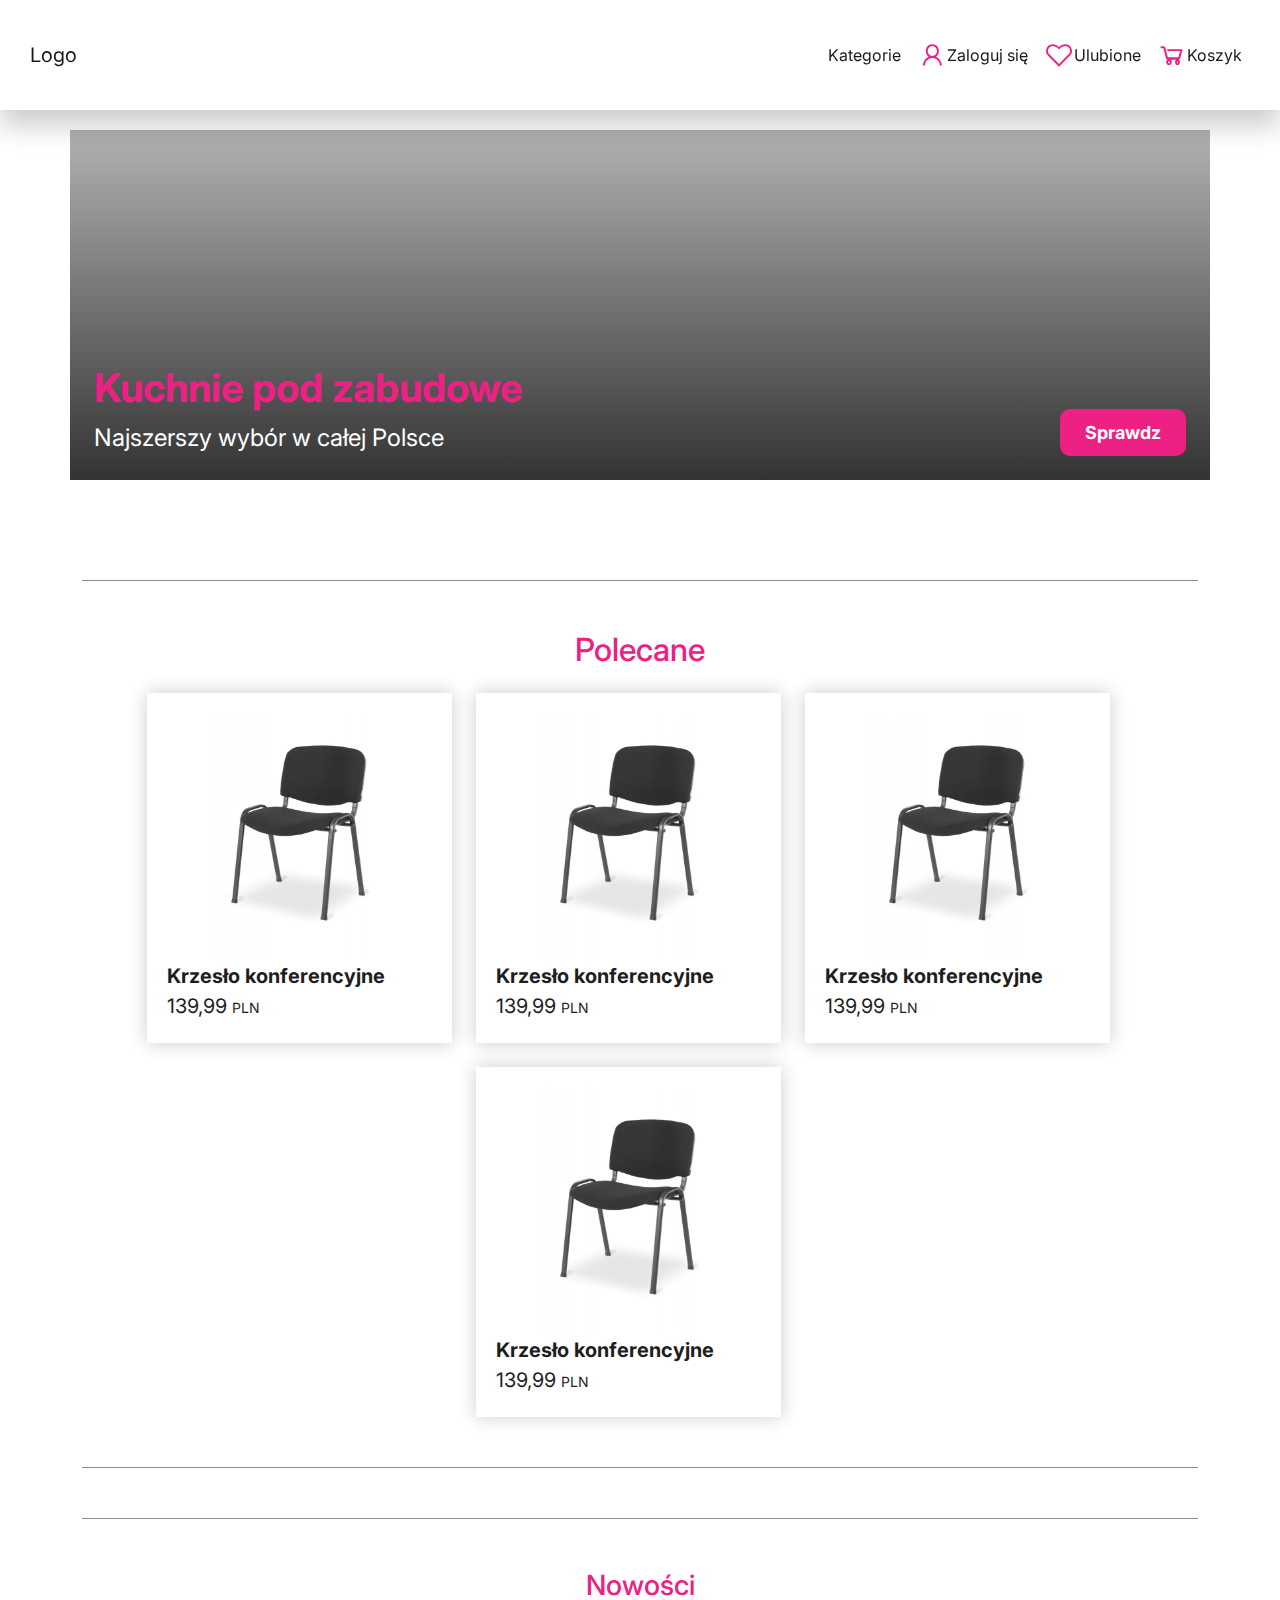
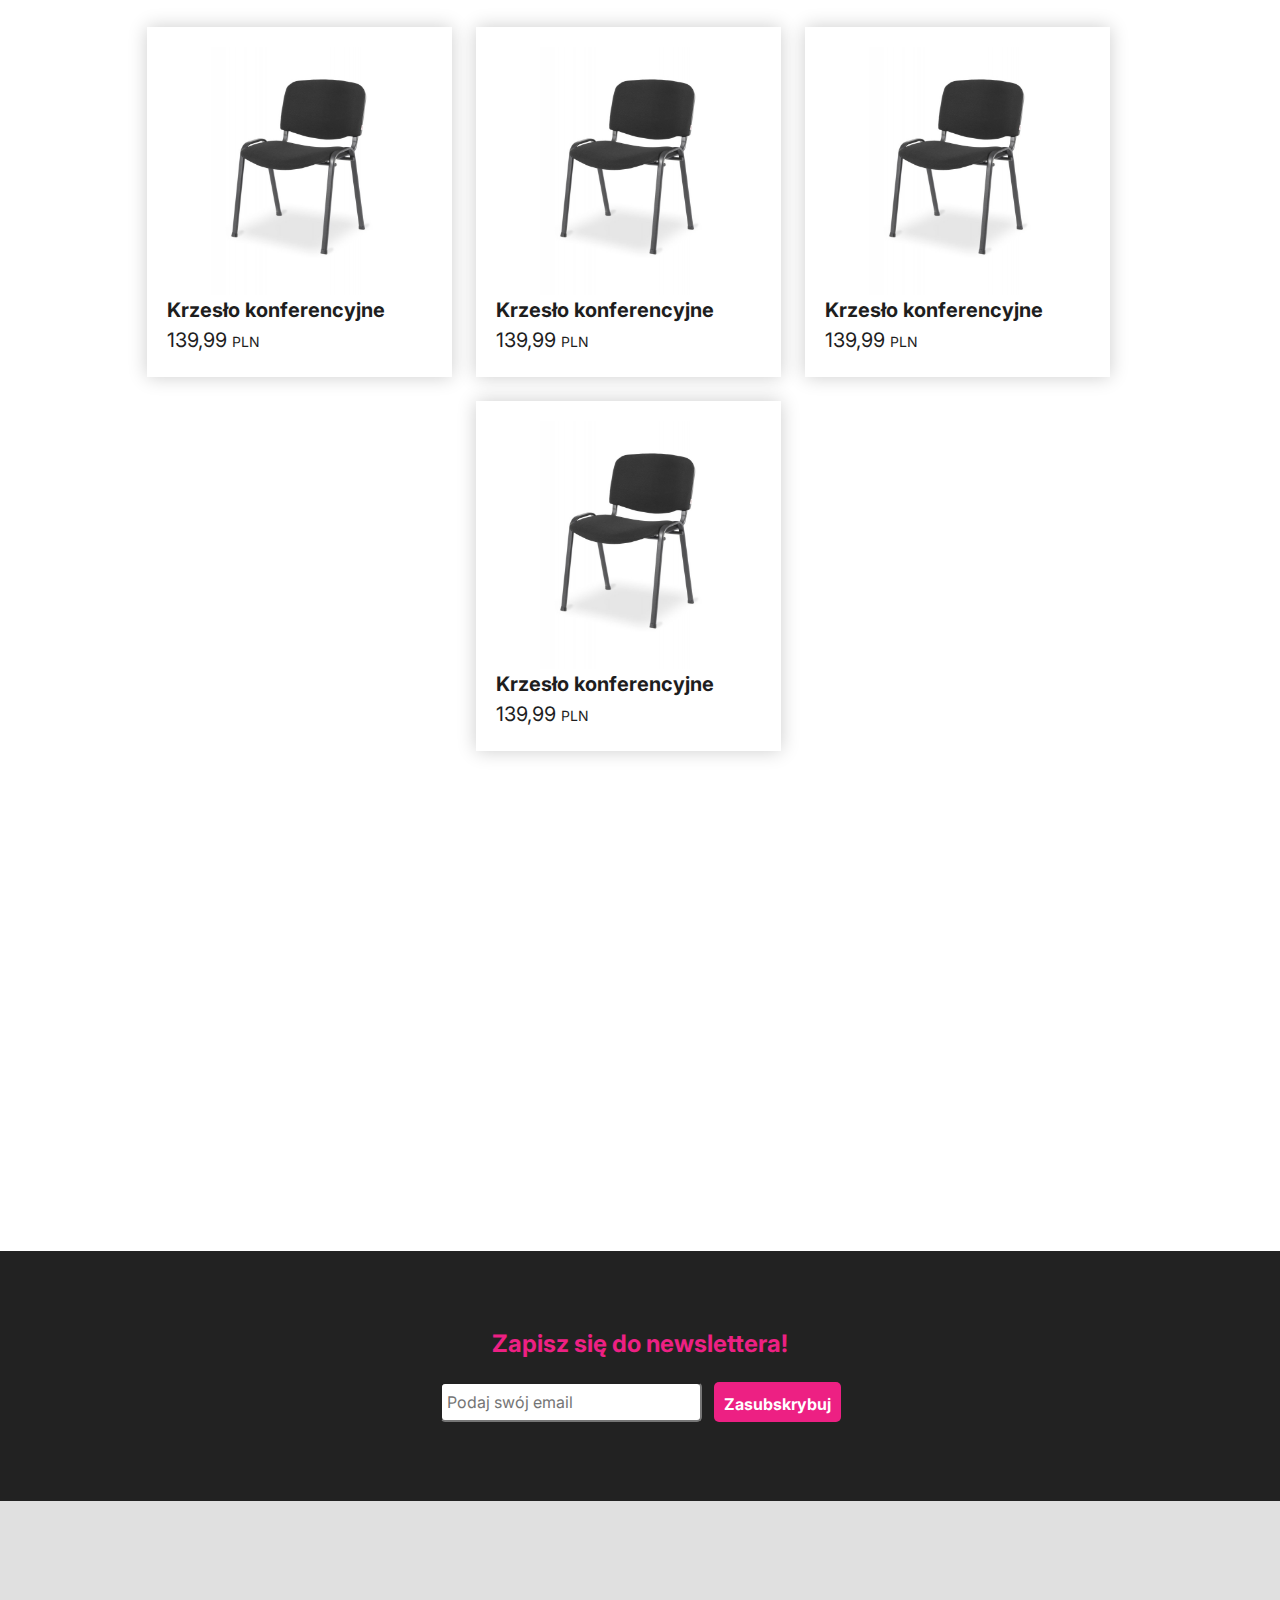
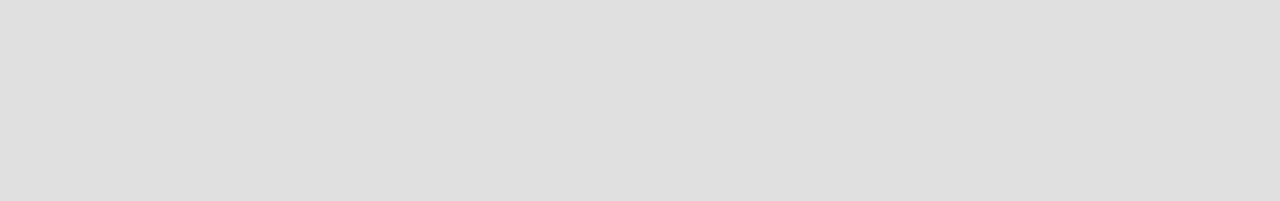
==== commit 55f9838f: "added newsletter section" ====
--- a/index.html
+++ b/index.html
@@ -43,7 +43,7 @@
             </div>
         </nav>
 
-        <section id="main" class="main" style="min-height: 1200px; margin-top: 130px;">
+        <section id="main" class="main" style="min-height: 1200px; margin-top: 130px; position: relative;">
             <div class="container">
                 <div class="row">
                     <div class="banner_middle">
@@ -101,14 +101,7 @@
 
                 <div class="space-line"></div>
 
-                <div class="banners-section">
-                <div class="row banners">
-                    <div class="banner-long"></div>
-                    <div class="banner-long"></div>
-                    <div class="banner-long"></div>
-
-                    </div>
-                </div>
+              
 
                 <div class="space-line"></div>
 
@@ -152,20 +145,28 @@
                     </div>
                 </div>
 
-                !
+                
 
             </div>
 
-            <div class="newsletter">
-                <h4>Zapisz się do <span>Newslettera</span></h4>
-                <div class="row">
-                    <form action="#"> <input type="text" placeholder="Podaj email"></form>
-                </div>
-            </div>
-
+            
 
 
         </section>
+
+
+        <div class="newsletter-container">
+            <h4>Zapisz się do newslettera!</h4>
+            <div class="">
+                <div class="newsletter-form">
+                    <input class="sub-form" type="text" placeholder="Podaj swój email">
+                    <button class="subscribe-btn">Zasubskrybuj</button>
+                </div>
+                
+            </div>
+        </div>
+        <div class="faq-container"></div>
+        
 
         <script src="https://code.jquery.com/jquery-2.1.3.min.js"></script>
         <script src="assets/js/bootstrap.bundle.min.js"></script>
--- a/assets/css/style.css
+++ b/assets/css/style.css
@@ -136,8 +136,10 @@
 }
 
 .product-container {
-    width: 100%;
-    justify-content: center;
+    
+    width: 100%;
+    justify-content: center;
+    
     gap: 24px;
     margin-top: 24px;
 }
@@ -212,11 +214,73 @@
     
 }
 
-.newsletter {
-    margin: 0 5px;
+.main {
+    margin-bottom: 500px;
+}
+
+.newsletter-container {
+    position: relative;
+    display: flex;
+    justify-content: center;
+    align-items: center;
+    flex-direction: column;
+    bottom: 0;
     width: 100%;
     height: 250px;
-    background-color: #232836;
+    background-color: #222222;
+    
+}
+
+h4 {
+    color: #ed2083;
+    font-weight: bold;
+    margin-bottom: 24px;
+}
+
+
+.newsletter-form {
+    display: flex;
+    flex-direction: row;
+    align-items: center;
+    flex-wrap: wrap;
+    justify-content: center;
+    gap: 12px;
+}
+
+@media (orientation: portrait){
+   .newsletter-container {
+     flex-wrap: wrap;
+     padding: 0 25px;
+    }
+}
+
+.sub-form {
+    height: 40px;
+    background-color: #fff;
+    border-radius: 5px;
+    padding: 0 5px;
+}
+
+.subscribe-btn {
+    height: 40px;
+    color: #fff;
+    font-weight: 700;
+    border: none;
+    border-radius: 5px;
+    background-color: #ed2083;
+    padding: 10px 10px;
+}
+
+.subscribe-btn:hover {
+    background-color: #de227d;
+}
+
+.faq-container {
+    
+    bottom: 0;
+    width: 100%;
+    height: 300px;
+    background-color: #e0e0e0;
 }
 
 
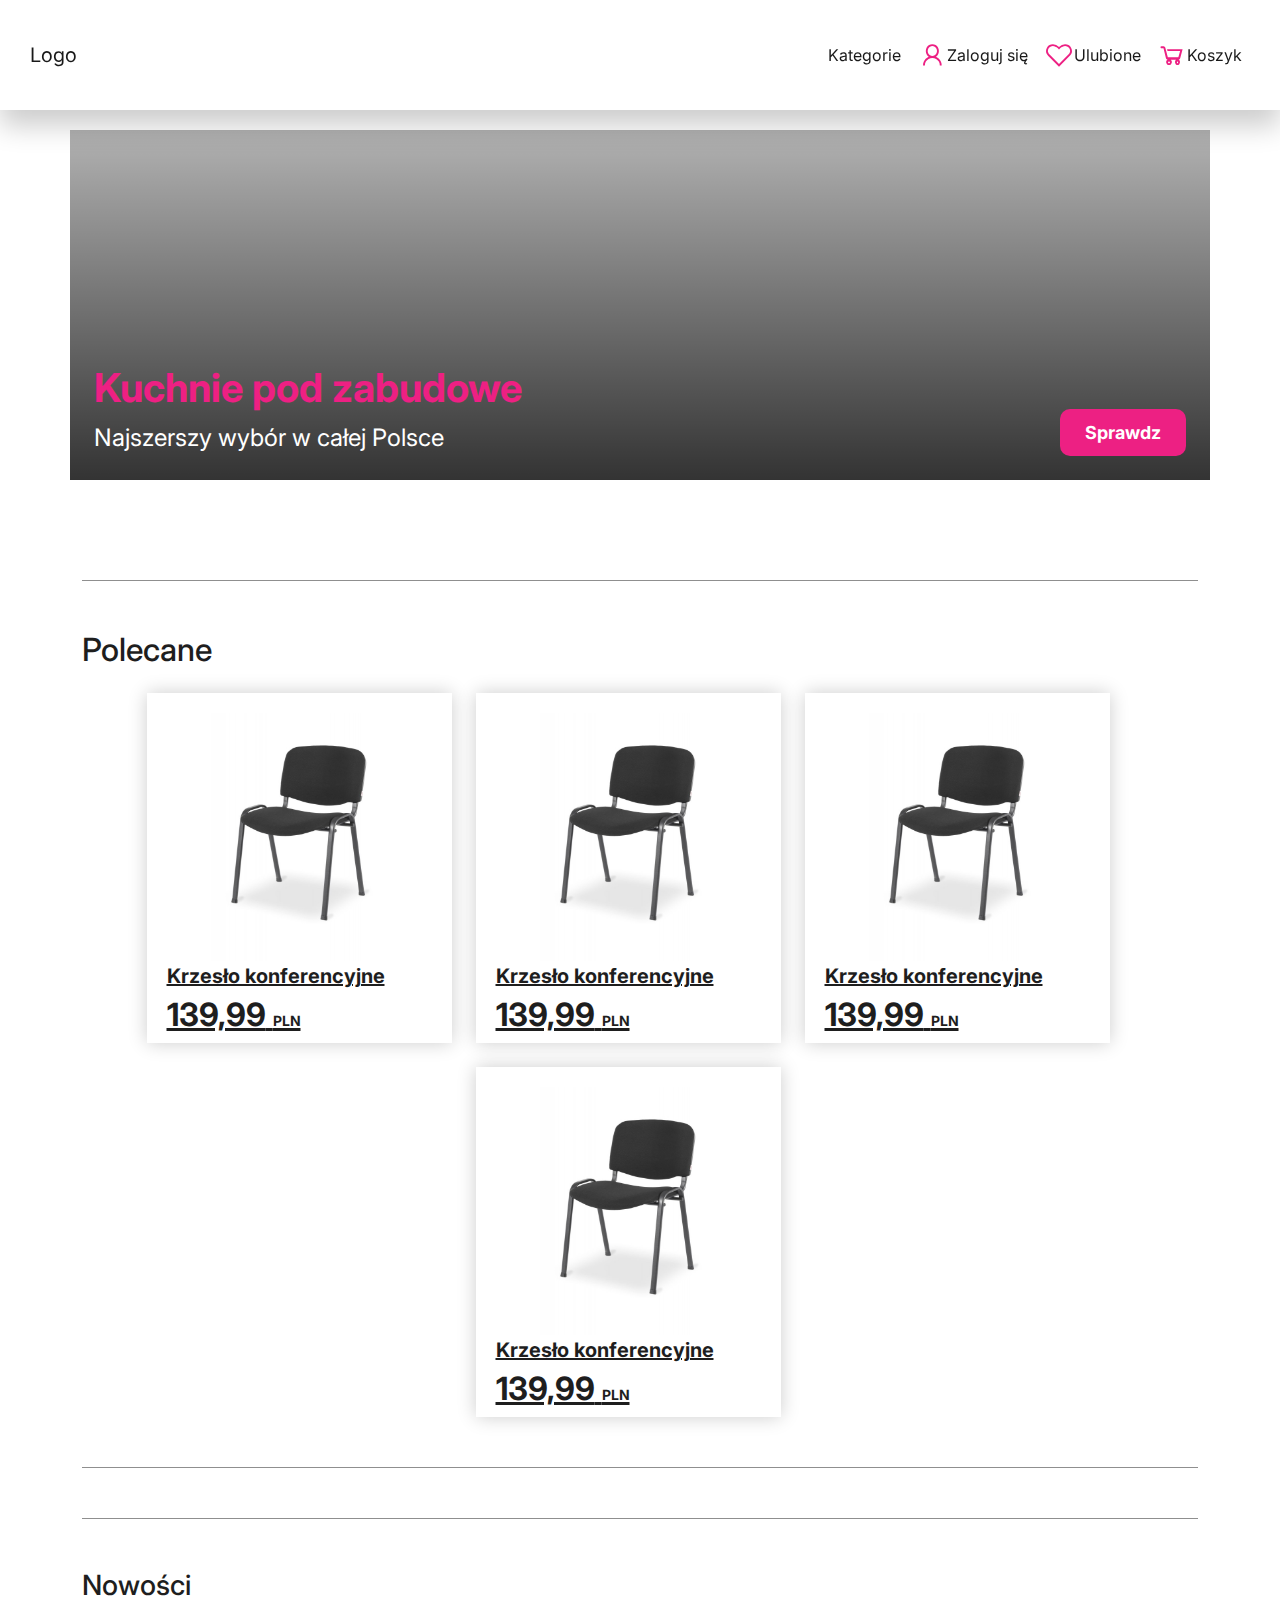
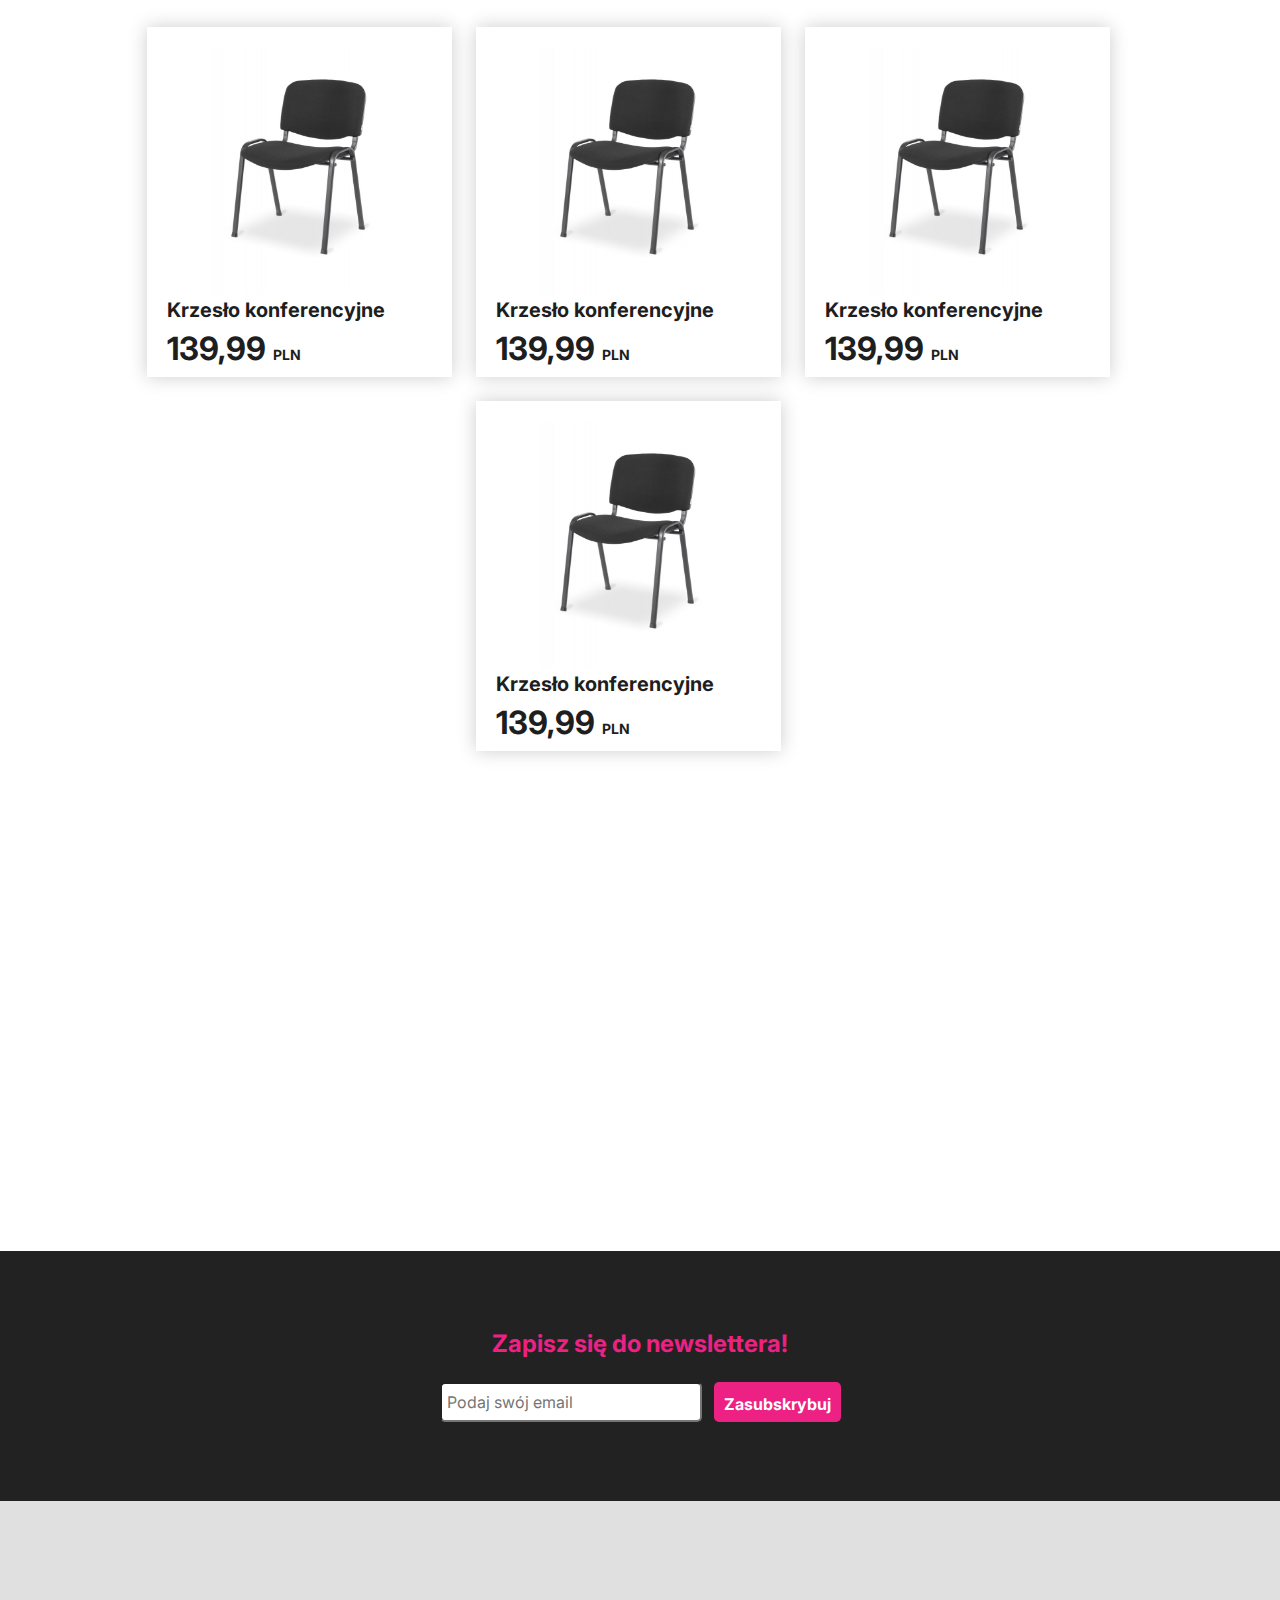
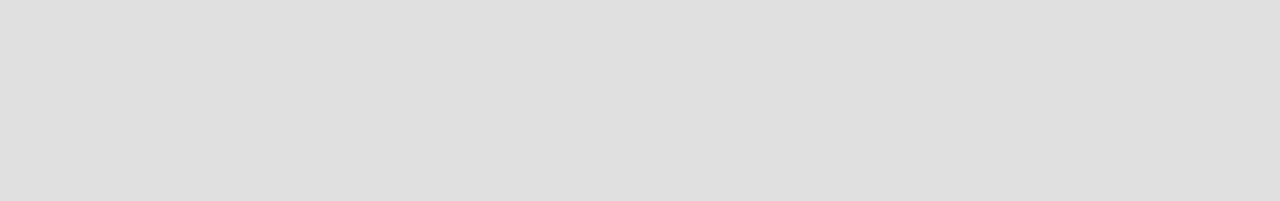
==== commit 7df49ed7: "Added product page" ====
--- a/index.html
+++ b/index.html
@@ -9,167 +9,167 @@
     <link rel="stylesheet" href="assets/css/bootstrap.min.css">
     <link rel="stylesheet" href="assets/css/line-awesome.min.css">
     <link rel="stylesheet" href="assets/css/style.css">
-    
+
 </head>
 
 <body>
-        <nav class="navbar navbar-expand-sm navbar-light navbar-style">
-            <div class="container-fluid nav-container">
-                <a class="navbar-brand" href="index.html">Logo</a>
-                <button class="navbar-toggler" type="button" data-bs-toggle="collapse" data-bs-target="#navbarID"
-                    aria-controls="navbarID" aria-expanded="false" aria-label="Toggle navigation">
-                    <span class="navbar-toggler-icon"></span>
-                </button>
-                <div class="collapse navbar-collapse" id="navbarID" style="flex-grow: 0;">
-                    <div class="navbar-nav navbar-functions">
-                        <a class="nav-link active" aria-current="page" href="#">
-                            Kategorie
-                        </a>
-                        <a class="nav-link active userFunctions" aria-current="page" href="login.html">
-                            <i class="las la-user"></i>
-                            Zaloguj się
-                        </a>
-                        <a class="nav-link active userFunctions" aria-current="page" href="#">
-                            <i class="lar la-heart"></i>
-                            Ulubione
-                        </a>
-                        <a class="nav-link active userFunctions" aria-current="page" href="#">
-                            <i class="las la-shopping-cart"></i>
-                            Koszyk
-                        </a>
-                        
+    <nav class="navbar navbar-expand-sm navbar-light navbar-style">
+        <div class="container-fluid nav-container">
+            <a class="navbar-brand" href="index.html">Logo</a>
+            <button class="navbar-toggler" type="button" data-bs-toggle="collapse" data-bs-target="#navbarID"
+                aria-controls="navbarID" aria-expanded="false" aria-label="Toggle navigation">
+                <span class="navbar-toggler-icon"></span>
+            </button>
+            <div class="collapse navbar-collapse" id="navbarID" style="flex-grow: 0;">
+                <div class="navbar-nav navbar-functions">
+                    <a class="nav-link active" aria-current="page" href="#">
+                        Kategorie
+                    </a>
+                    <a class="nav-link active userFunctions" aria-current="page" href="login.html">
+                        <i class="las la-user"></i>
+                        Zaloguj się
+                    </a>
+                    <a class="nav-link active userFunctions" aria-current="page" href="#">
+                        <i class="lar la-heart"></i>
+                        Ulubione
+                    </a>
+                    <a class="nav-link active userFunctions" aria-current="page" href="#">
+                        <i class="las la-shopping-cart"></i>
+                        Koszyk
+                    </a>
+
+                </div>
+            </div>
+        </div>
+    </nav>
+
+    <section id="main" class="main" style="min-height: 1200px; margin-top: 130px; position: relative;">
+        <div class="container">
+            <div class="row">
+                <div class="banner_middle">
+                    <div class="banner_row">
+                        <div class="header">
+                            <h1>Kuchnie pod zabudowe</h1>
+                            <span>Najszerszy wybór w całej Polsce</span>
+                        </div>
+                        <button>Sprawdz</button>
                     </div>
                 </div>
             </div>
-        </nav>
 
-        <section id="main" class="main" style="min-height: 1200px; margin-top: 130px; position: relative;">
-            <div class="container">
-                <div class="row">
-                    <div class="banner_middle">
-                        <div class="banner_row">
-                            <div class="header">
-                                <h1>Kuchnie pod zabudowe</h1>
-                                <span>Najszerszy wybór w całej Polsce</span>
-                            </div>
-                            <button>Sprawdz</button>
+            <div class="space-line"></div>
+
+            <div class="products-section">
+                <h2>Polecane</h2>
+                <div class="row product-container">
+                    <a class="product" href="product/1.html">
+                        <img src="assets/images/krzeslo-konferencyjne-iso-24h-bl-t1001.jpg" alt="">
+                        <span class="product-name">Krzesło konferencyjne</span>
+                        <div class="product-price">
+                            <span>139,99</span>
+                            <span class="product-currency">PLN</span>
+                        </div>
+                    </a>
+                    <a class="product" href="product/1.html">
+                        <img src="assets/images/krzeslo-konferencyjne-iso-24h-bl-t1001.jpg" alt="">
+                        <span class="product-name">Krzesło konferencyjne</span>
+                        <div class="product-price">
+                            <span>139,99</span>
+                            <span class="product-currency">PLN</span>
+                        </div>
+                    </a>
+                    <a class="product" href="product/1.html">
+                        <img src="assets/images/krzeslo-konferencyjne-iso-24h-bl-t1001.jpg" alt="">
+                        <span class="product-name">Krzesło konferencyjne</span>
+                        <div class="product-price">
+                            <span>139,99</span>
+                            <span class="product-currency">PLN</span>
+                        </div>
+                    </a>
+                    <a class="product" href="product/1.html">
+                        <img src="assets/images/krzeslo-konferencyjne-iso-24h-bl-t1001.jpg" alt="">
+                        <span class="product-name">Krzesło konferencyjne</span>
+                        <div class="product-price">
+                            <span>139,99</span>
+                            <span class="product-currency">PLN</span>
+                        </div>
+                    </a>
+
+
+                </div>
+            </div>
+
+            <div class="space-line"></div>
+
+
+
+            <div class="space-line"></div>
+
+            <div class="products-section">
+                <h3>Nowości</h3>
+                <div class="row product-container">
+                    <div class="product">
+                        <img src="assets/images/krzeslo-konferencyjne-iso-24h-bl-t1001.jpg" alt="">
+                        <span class="product-name">Krzesło konferencyjne</span>
+                        <div class="product-price">
+                            <span>139,99</span>
+                            <span class="product-currency">PLN</span>
                         </div>
                     </div>
+                    <div class="product">
+                        <img src="assets/images/krzeslo-konferencyjne-iso-24h-bl-t1001.jpg" alt="">
+                        <span class="product-name">Krzesło konferencyjne</span>
+                        <div class="product-price">
+                            <span>139,99</span>
+                            <span class="product-currency">PLN</span>
+                        </div>
+                    </div>
+                    <div class="product">
+                        <img src="assets/images/krzeslo-konferencyjne-iso-24h-bl-t1001.jpg" alt="">
+                        <span class="product-name">Krzesło konferencyjne</span>
+                        <div class="product-price">
+                            <span>139,99</span>
+                            <span class="product-currency">PLN</span>
+                        </div>
+                    </div>
+                    <div class="product">
+                        <img src="assets/images/krzeslo-konferencyjne-iso-24h-bl-t1001.jpg" alt="">
+                        <span class="product-name">Krzesło konferencyjne</span>
+                        <div class="product-price">
+                            <span>139,99</span>
+                            <span class="product-currency">PLN</span>
+                        </div>
+                    </div>
+
+
                 </div>
-
-                <div class="space-line"></div>
-
-                <div class="products-section">
-                    <h2>Polecane</h2>
-                    <div class="row product-container">
-                        <div class="product">
-                            <img src="assets/images/krzeslo-konferencyjne-iso-24h-bl-t1001.jpg" alt="">
-                            <span class="product-name">Krzesło konferencyjne</span>
-                            <div class="product-price">
-                                <span>139,99</span>
-                                <span class="product-currency">PLN</span>
-                            </div>
-                        </div>
-                        <div class="product">
-                            <img src="assets/images/krzeslo-konferencyjne-iso-24h-bl-t1001.jpg" alt="">
-                            <span class="product-name">Krzesło konferencyjne</span>
-                            <div class="product-price">
-                                <span>139,99</span>
-                                <span class="product-currency">PLN</span>
-                            </div>
-                        </div>
-                        <div class="product">
-                            <img src="assets/images/krzeslo-konferencyjne-iso-24h-bl-t1001.jpg" alt="">
-                            <span class="product-name">Krzesło konferencyjne</span>
-                            <div class="product-price">
-                                <span>139,99</span>
-                                <span class="product-currency">PLN</span>
-                            </div>
-                        </div>
-                        <div class="product">
-                            <img src="assets/images/krzeslo-konferencyjne-iso-24h-bl-t1001.jpg" alt="">
-                            <span class="product-name">Krzesło konferencyjne</span>
-                            <div class="product-price">
-                                <span>139,99</span>
-                                <span class="product-currency">PLN</span>
-                            </div>
-                        </div>
-                        
-
-                    </div>
-                </div>
-
-                <div class="space-line"></div>
-
-              
-
-                <div class="space-line"></div>
-
-                <div class="products-section">
-                    <h3>Nowości</h3>
-                    <div class="row product-container">
-                        <div class="product">
-                            <img src="assets/images/krzeslo-konferencyjne-iso-24h-bl-t1001.jpg" alt="">
-                            <span class="product-name">Krzesło konferencyjne</span>
-                            <div class="product-price">
-                                <span>139,99</span>
-                                <span class="product-currency">PLN</span>
-                            </div>
-                        </div>
-                        <div class="product">
-                            <img src="assets/images/krzeslo-konferencyjne-iso-24h-bl-t1001.jpg" alt="">
-                            <span class="product-name">Krzesło konferencyjne</span>
-                            <div class="product-price">
-                                <span>139,99</span>
-                                <span class="product-currency">PLN</span>
-                            </div>
-                        </div>
-                        <div class="product">
-                            <img src="assets/images/krzeslo-konferencyjne-iso-24h-bl-t1001.jpg" alt="">
-                            <span class="product-name">Krzesło konferencyjne</span>
-                            <div class="product-price">
-                                <span>139,99</span>
-                                <span class="product-currency">PLN</span>
-                            </div>
-                        </div>
-                        <div class="product">
-                            <img src="assets/images/krzeslo-konferencyjne-iso-24h-bl-t1001.jpg" alt="">
-                            <span class="product-name">Krzesło konferencyjne</span>
-                            <div class="product-price">
-                                <span>139,99</span>
-                                <span class="product-currency">PLN</span>
-                            </div>
-                        </div>
-                        
-
-                    </div>
-                </div>
-
-                
-
             </div>
 
-            
 
 
-        </section>
+        </div>
 
 
-        <div class="newsletter-container">
-            <h4>Zapisz się do newslettera!</h4>
-            <div class="">
-                <div class="newsletter-form">
-                    <input class="sub-form" type="text" placeholder="Podaj swój email">
-                    <button class="subscribe-btn">Zasubskrybuj</button>
-                </div>
-                
+
+
+    </section>
+
+
+    <div class="newsletter-container">
+        <h4>Zapisz się do newslettera!</h4>
+        <div class="">
+            <div class="newsletter-form">
+                <input class="sub-form" type="text" placeholder="Podaj swój email">
+                <button class="subscribe-btn">Zasubskrybuj</button>
             </div>
+
         </div>
-        <div class="faq-container"></div>
-        
+    </div>
+    <div class="faq-container"></div>
 
-        <script src="https://code.jquery.com/jquery-2.1.3.min.js"></script>
-        <script src="assets/js/bootstrap.bundle.min.js"></script>
+
+    <script src="https://code.jquery.com/jquery-2.1.3.min.js"></script>
+    <script src="assets/js/bootstrap.bundle.min.js"></script>
 </body>
 
 </html>--- a/assets/css/style.css
+++ b/assets/css/style.css
@@ -65,6 +65,7 @@
 @media (orientation: portrait) {
     .navbar-light .navbar-nav .nav-link.active {
         color: #ffffff;
+        text-align: center;
     }
 }
 
@@ -144,7 +145,7 @@
     margin-top: 24px;
 }
 
-.products-section h2, h3 {
+.products-section h2 h3 {
     color: #ed2083;
     text-align: center;
     margin-bottom: 24px;
@@ -470,4 +471,143 @@
         padding: 20px 10px;
     }
 
+}
+
+.product-showcase {
+    display: flex;
+    flex-direction: column;
+    align-items: center;
+    width: 60%;
+}
+
+
+
+.product-main-img img {
+    height: 400px;
+    width: 400px;
+}
+
+.product-gallery {
+    display: flex;
+    flex-direction: row;
+    align-items: center;
+    gap: 24px;
+}
+
+.product-gallery img {
+    height: 100px;
+    width: 100px;
+}
+
+.product-info {
+    width: 40%;
+    display: flex;
+    flex-direction: column;
+    gap: 5px;
+}
+
+.product-info h1 {
+    font-weight: bold;
+}
+
+.product-id {
+    color: #8b8b8b;
+    font-size: 12px;
+    margin-bottom: 24px;
+}
+
+.product-price {
+    font-size: 32px;
+    font-weight: bold;
+    margin-bottom: 100px;
+}
+
+.add-btn {
+    background-color: #ed2083;
+    color: #ffffff;
+    font-weight: bold;
+    padding: 10px;
+    font-size: 24px;
+    border: none;
+    border-radius: 5px;
+}
+
+.favorite-btn {
+    margin-top: 10px;
+    padding: 15px;
+    border: none;
+    background-color: #ffffff;
+    color: #de227d;
+    font-size: 24px;
+    margin-bottom: 32px;
+}
+
+
+.delivery-info {
+    display: flex;
+    align-items: center;
+    gap: 24px;
+}
+
+.delivery-info i {
+    font-size: 24px;
+    font-weight: bold;
+}
+
+
+.delivery-info2 {
+    display: flex;
+    flex-direction: column;
+}
+
+.dot {
+    background-color: #158e29;
+    height: 10px;
+    width: 10px;
+    border-radius: 50%;
+}
+
+.deliv-h {
+    display: flex;
+    flex-direction: row;
+    align-items: center;
+    gap: 5px;
+    font-weight: bold;
+}
+
+.desc {
+    margin-top: 50px;
+}
+
+.product-desc {
+    margin-bottom: 30px;
+}
+
+.headings {
+    font-size: 28px;
+    font-weight: bold;
+}
+
+.product-line {
+    width: 100%;
+    height: 2px;
+    background-color: #ed2083;
+    margin-bottom: 30px;
+}
+
+.mini-heading {
+    display: flex;
+    align-items: center;
+    justify-content: center;
+}
+
+table {
+    border-collapse: separate;
+    border-spacing: 0 15px;
+    font-size: 18px;
+}
+
+table tr {
+    background: #eeeeee;
+        
 }